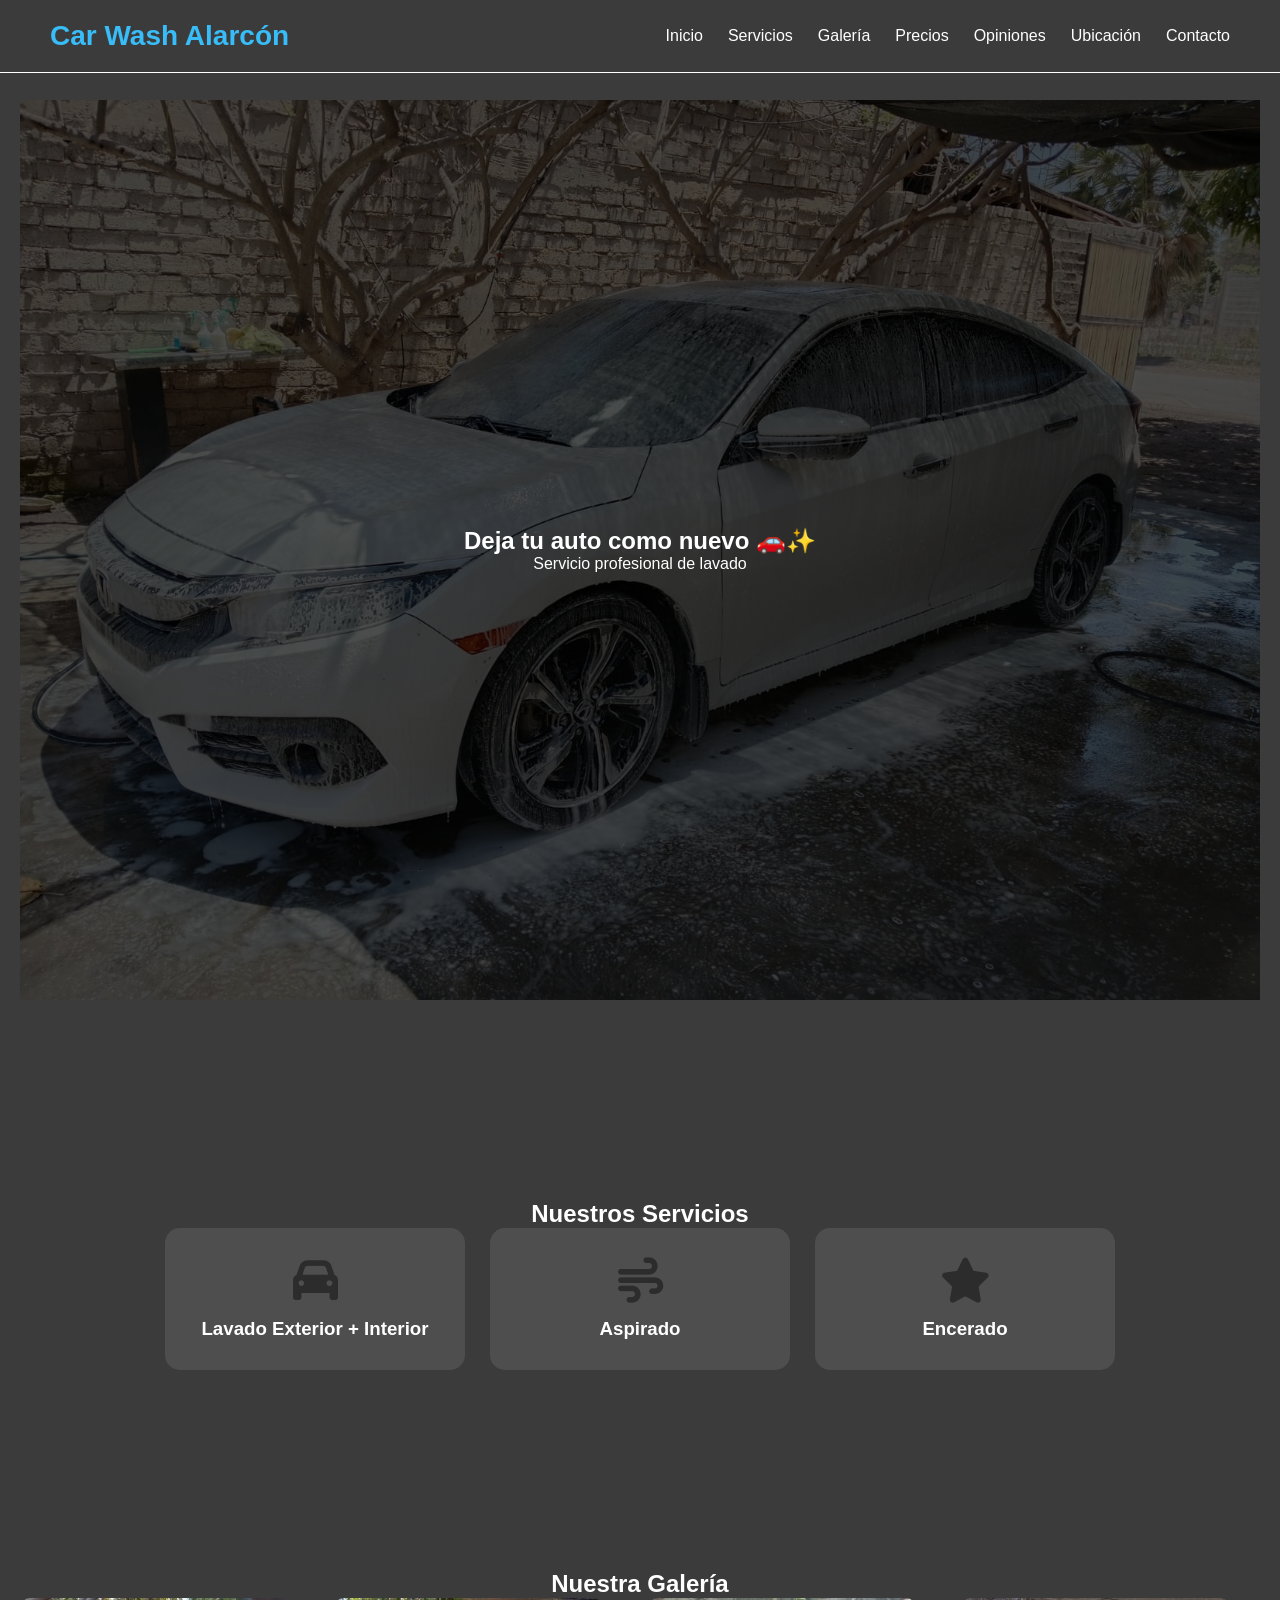
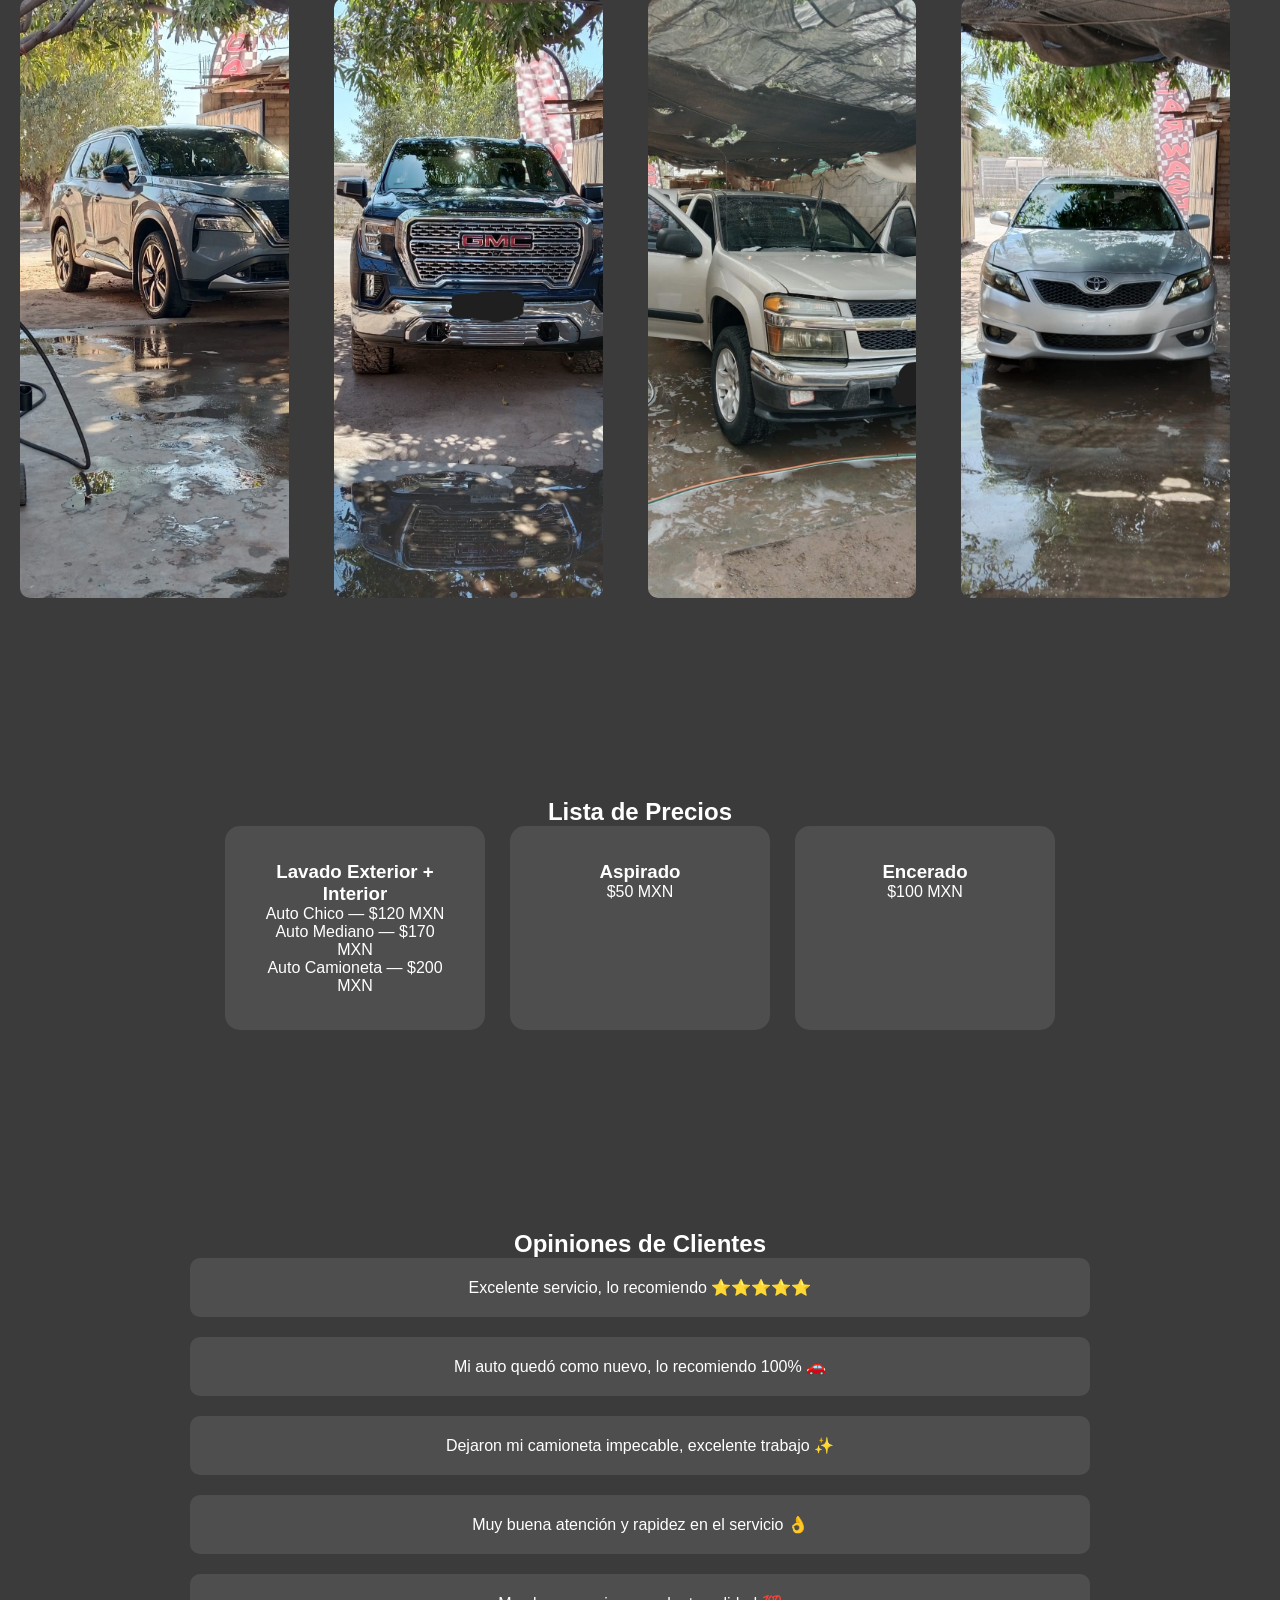
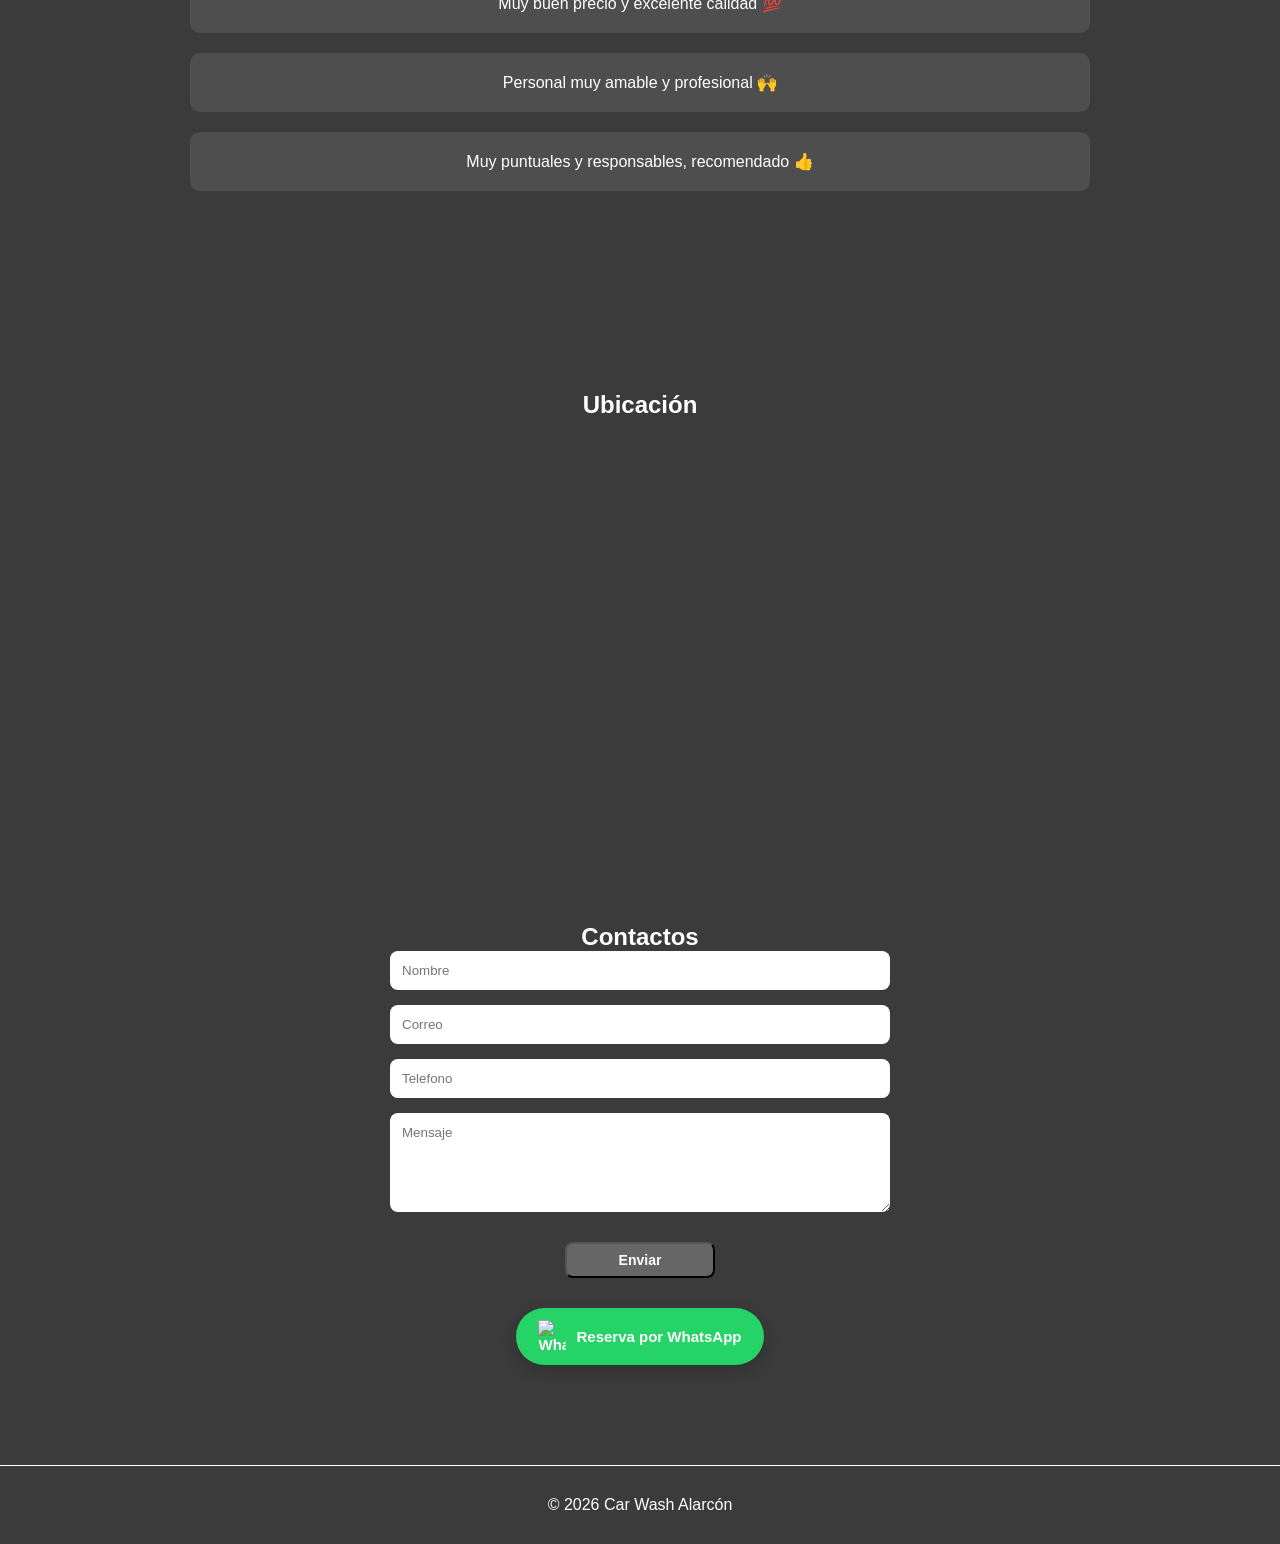
==== index.html @ b81ed11d "Update index.html" ====
<!DOCTYPE html>
<html lang="es">

<head>

    <!-- META DATOS -->
    <meta charset="UTF-8">
    <meta name="viewport" content="width=device-width, initial-scale=1.0">
    <!-- SEO -->
    <meta name="description" content="Servicio de lavado de autos. Reserva tu cita fácil y rápido.">
    <meta name="keywords" content="Car Wash, lavado de autos, encerado, aspirado, Los Mochis">
    <meta name="author" content="Car Wash Alarcon">
    <meta name="robots" content="index, follow">
    <meta name="google-site-verification" content="eWi2eS82ejp6-rCGMbmWDkB52oyT81lhb1TwTP0Gon4" />
    <!-- OPEN GRAPH -->
    <meta property="og:title" content="Car Wash en Los Mochis">
    <meta property="og:description" content="Lavado de autos, aspirado y encerado. Reserva tu cita fácil y rápido">
    <meta property="og:image" content="https://car-wash-cristian-alarcon.vercel.app/images/civic.jpg">
    <meta property="og:image:width" content="1200">
    <meta property="og:image:height" content="630">
    <meta property="og:type" content="website">
    <title>Car Wash en Los Mochis | Lavado de Autos</title>
    <!-- ESTILOS -->
    <link rel="icon" href="assets/logo.jpg">
    <link rel="stylesheet" href="css/styles.css">
    <!-- ICONOS -->
    <link rel="stylesheet" href="https://cdnjs.cloudflare.com/ajax/libs/font-awesome/6.5.0/css/all.min.css">
    <!-- AOS -->
    <link href="https://unpkg.com/aos@2.3.4/dist/aos.css" rel="stylesheet">
</head>

<body>

    <!-- ENCABEZADO Y MENU DE NAVEGACIÓN -->
    <header class="header">
        <div class="menu container">
            <div class="logo-text">Car Wash Alarcón</div>
            <input type="checkbox" id="menu">
            <label for="menu">
                <img src="assets/menu.png" class="menu-icono" alt="">
            </label>
            <nav class="navbar">
                <ul>
                    <li><a href="#inicio" onclick="cerrarMenu()">Inicio</a></li>
                    <li><a href="#servicios" onclick="cerrarMenu()">Servicios</a></li>
                    <li><a href="#galeria" onclick="cerrarMenu()">Galería</a></li>
                    <li><a href="#precios" onclick="cerrarMenu()">Precios</a></li>
                    <li><a href="#opiniones" onclick="cerrarMenu()">Opiniones</a></li>
                    <li><a href="#ubicacion" onclick="cerrarMenu()">Ubicación</a></li>
                    <li><a href="#contacto" onclick="cerrarMenu()">Contacto</a></li>
                </ul>
            </nav>
        </div>
    </header>

    <!-- CONTENIDO PRINCIPAL -->
    <main>

        <!-- INICIO -->
        <section id="inicio">
            <div class="hero">
                <h2 data-aos="fade-up">Deja tu auto como nuevo 🚗✨</h2>
                <p data-aos="fade-up" data-aos-delay="200">Servicio profesional de lavado</p>
            </div>
        </section>

        <!-- SERVICIOS -->
        <section id="servicios">
            <h2>Nuestros Servicios</h2>
            <div class="cards">
                <article class="card" data-aos="fade-up">
                    <i class="fas fa-car"></i>
                    <h3>Lavado Exterior + Interior</h3>
                </article>
                <article class="card" data-aos="fade-up" data-aos-delay="200">
                    <i class="fas fa-wind"></i>
                    <h3>Aspirado</h3>
                </article>
                <article class="card" data-aos="fade-up" data-aos-delay="400">
                    <i class="fas fa-star"></i>
                    <h3>Encerado</h3>
                </article>
            </div>
        </section>

        <!-- GALERIA -->
        <section id="galeria">
            <h2>Nuestra Galería</h2>
            <div class="gallery">
                <img src="images/x-trail.jpg">
                <img src="images/sierra.jpg">
                <img src="images/colorado.jpg">
                <img src="images/camry.jpg">
            </div>
        </section>

        <!-- PRECIOS -->
        <section id="precios">
            <h2>Lista de Precios</h2>
            <div class="prices">
                <article class="price">
                    <h3>Lavado Exterior + Interior</h3>
                    <p>Auto Chico — $120 MXN</p>
                    <p>Auto Mediano — $170 MXN</p>
                    <p>Auto Camioneta — $200 MXN</p>
                </article>
                <article class="price">
                    <h3>Aspirado</h3>
                    <p>$50 MXN</p>
                </article>
                <article class="price">
                    <h3>Encerado</h3>
                    <p>$100 MXN</p>
                </article>
            </div>
        </section>

        <!-- OPINIONES -->
        <section id="opiniones">
            <h2>Opiniones de Clientes</h2>
            <div class="opiniones">
                <article class="opinion">Excelente servicio, lo recomiendo ⭐⭐⭐⭐⭐</article>
                <article class="opinion">Mi auto quedó como nuevo, lo recomiendo 100% 🚗</article>
                <article class="opinion">Dejaron mi camioneta impecable, excelente trabajo ✨</article>
                <article class="opinion">Muy buena atención y rapidez en el servicio 👌</article>
                <article class="opinion">Muy buen precio y excelente calidad 💯</article>
                <article class="opinion">Personal muy amable y profesional 🙌</article>
                <article class="opinion">Muy puntuales y responsables, recomendado 👍</article>
            </div>
        </section>

        <!-- UBICACION -->
        <section id="ubicacion">
            <h2>Ubicación</h2>
            <iframe
                src="https://www.google.com/maps/embed?pb=!1m18!1m12!1m3!1d3593.420537593924!2d-108.9880285742777!3d25.756669611468922!2m3!1f0!2f0!3f0!3m2!1i1024!2i768!4f13.1!3m3!1m2!1s0x86ba2f78014fe0d5%3A0xae572ff3fb2d430b!2sBlvrd%20Pedro%20Anaya%201769%2C%2081295%20Los%20Mochis%2C%20Sin.!5e0!3m2!1ses-419!2smx!4v1776450294616!5m2!1ses-419!2smx"
                width="600" height="450" style="border:0;" allowfullscreen="" loading="lazy"
                referrerpolicy="no-referrer-when-downgrade"></iframe>
        </section>

        <!-- CONTACTO -->
        <section id="contacto">
            <h2>Contactos</h2>
            <form action="https://formsubmit.co/cristianrosario30092000@gmail.com" method="POST">
                <input type="hidden" name="_next"
                    value="https://car-wash-cristian-alarcon.vercel.app/pages/gracias.html">
                <input type="hidden" name="_subject" value="Nuevo mensaje desde tu Car Wash">
                <input type="hidden" name="_template" value="table">
                <input type="hidden" name="_captcha" value="false">
                <input type="hidden" name="_replyto" value="email">

                <input type="text" name="nombre" placeholder="Nombre" required>
                <input type="email" name="email" placeholder="Correo" required>
                <input type="number" name="telefono" placeholder="Telefono" required>
                <textarea name="mensaje" cols="30" rows="5" placeholder="Mensaje" required></textarea>
                <button type="submit" class="btn">Enviar</button>
                <a href="https://wa.me/5216681516491?text=🚗 ¡Hola,%20quiero%20reservar%20una%20cita.%20Gracias.!"
                    target="_blank" class="btn-whatsapp">
                    <img src="https://cdn-icons-png.flaticon.com/512/733/733585.png" alt="WhatsApp">
                    <span>Reserva por WhatsApp</span>
                </a>
            </form>
        </section>
    </main>

    <!-- FOOTER -->
    <footer>
        <p>© 2026 Car Wash Alarcón</p>
    </footer>

    <!-- SCRIPTS -->
    <script src="https://unpkg.com/aos@2.3.4/dist/aos.js"></script>
    <script src="js/script.js"></script>
</body>

</html>
---- css/styles.css ----
/* RESET */
* {
    margin: 0;
    padding: 0;
    box-sizing: border-box;
    font-family: 'Segoe UI', sans-serif;
    list-style: none;
}

body {
    background: #3b3b3b;
    color: #fff
}


/* MENU ESTILO BARBERIA */
.menu {
    position: fixed;
    top: 0;
    left: 0;
    right: 0;
    display: flex;
    justify-content: space-between;
    align-items: center;
    padding: 20px 50px;
    background: #3b3b3b;
    border-bottom: 1px solid white;
    z-index: 1000;
}

.logo-text {
    color: #38bdf8;
    font-size: 28px;
    font-weight: bold;
}

.navbar ul {
    display: flex;
    gap: 25px;
    list-style: none;
}

.navbar ul li a {
    color: #fff;
    text-decoration: none;
    transition: .3s;
}

.navbar ul li a:hover {
    color: #38bdf8;
}

#menu {
    display: none;
}

.menu-icono {
    width: 28px;
    cursor: pointer;
    display: none;
}

.menu label {
    cursor: pointer;
    display: none;
}


/* HERO */
.hero {
    height: 100vh;
    display: flex;
    flex-direction: column;
    justify-content: center;
    align-items: center;
    text-align: center;
    background: linear-gradient(rgba(0, 0, 0, .7), rgba(0, 0, 0, .7)), url('../images/civic.jpg');
    background-size: cover;
    background-position: center;
    padding: 0;
    position: relative;
    z-index: 1;
}

.hero h2,
.hero p {
    position: relative;
    z-index: 2;
    color: white;
}

.btn {
    background: #666666;
    padding: 8px 15px;
    width: 150px;
    border-radius: 8px;
    color: #fff;
    text-decoration: none;
    font-weight: bold;
    font-size: 14px;
    display: block;
    transition: .3s;
    margin: 15px auto 0;
}

.btn:hover {
    background: #fff;
    color: #000;
    cursor: pointer;
    transform: scale(1.08);
    box-shadow: 0 8px 20px rgba(0, 0, 0.4);
}

.btn-whatsapp {
    display: inline-flex;
    align-items: center;
    gap: 10px;
    background: #25D366;
    color: #fff;
    padding: 12px 22px;
    border-radius: 50px;
    text-decoration: none;
    font-weight: bold;
    font-size: 15px;
    box-shadow: 0 5px 15px rgba(0, 0, 0, 0.2);
    transition: all 0.3s ease;
    margin: 15px auto 0;
}

.btn-whatsapp img {
    width: 28px;
}

.btn-whatsapp:hover:hover {
    background: #fff;
    color: #25D366;
    transform: translateY(-3px) scale(1.05);
    box-shadow: 0 8px 20px rgba(0, 0, 0, 0.3);
}

section {
    padding: 100px 20px;
    text-align: center
}

/* SERVICIOS */
.cards {
    display: flex;
    gap: 25px;
    justify-content: center;
    flex-wrap: wrap
}

.card {
    background: #4e4e4e;
    padding: 30px;
    border-radius: 15px;
    width: 300px;
    transition: .4s;
}

.card:hover {
    transform: translateY(-12px) scale(1.03);
    box-shadow: 0 10px 30px rgba(0, 0, 0, .5);
}

.card i {
    font-size: 45px;
    color: #2c2c2c;
    margin-bottom: 15px;
}

/* GALERIA */
.gallery {
    display: grid;
    grid-template-columns: repeat(auto-fit, minmax(250px, 1fr));
    gap: 15px;
}

.gallery img {
    width: 90%;
    height: 600px;
    object-fit: cover;
    border-radius: 10px;
    transition: .3s;
}

/* PRECIOS */
.prices {
    display: flex;
    justify-content: center;
    gap: 25px;
    flex-wrap: wrap;
}

.price {
    background: #4e4e4e;
    padding: 35px;
    border-radius: 15px;
    width: 260px;
    transition: .3s;
}

.price:hover {
    transform: scale(1.05);
    box-shadow: 0 10px 30px rgba(0, 0, 0, .5);
}

/* OPINIONES */
.opiniones {
    max-width: 900px;
    margin: auto;
    display: flex;
    flex-direction: column;
    gap: 20px;
}

.opinion {
    background: #4e4e4e;
    padding: 20px;
    border-radius: 10px;
}

/* MAPA */
iframe {
    width: 100%;
    height: 300px;
    border: none;
    border-radius: 10px;
}

/* CONTACTO */
form {
    max-width: 500px;
    margin: auto;
    display: flex;
    flex-direction: column;
    gap: 15px;
}

input,
textarea {
    padding: 12px;
    border: none;
    border-radius: 8px;
}

/* FOOTER */
footer {
    background: #3b3b3b;
    padding: 30px;
    text-align: center;
    border-top: 1px solid white;
}


/* PAGINA GRACIAS */
.pagina-gracias {
    min-height: 100vh;
    display: flex;
    justify-content: center;
    align-items: center;
    text-align: center;
    background: linear-gradient(rgba(0, 0, 0, .7), rgba(0, 0, 0, .7)), url("../images/civic.jpg");
    background-size: cover;
    background-position: center;
}

/* CONTENIDO */
.pagina-gracias .contenido-gracias {
    color: #fff;
    max-width: 600px;
    padding: 20px;
    animation: aparecer 0.6s ease;
}

/* TEXTO */
.pagina-gracias h1 {
    font-size: 32px;
    margin-bottom: 10px;
}

.pagina-gracias p {
    font-size: 18px;
    margin-bottom: 25px;
    color: #ddd;
}

/* BOTON */
.pagina-gracias .btn-enviar {
    display: inline-block;
    padding: 12px 25px;
    border-radius: 30px;
    text-decoration: none;
    color: #fff;
    background: #666666;
    transition: 0.3s;
    font-weight: bold;
}

.pagina-gracias .btn-enviar:hover {
    background: #fff;
    color: #000;
    transform: scale(1.08);
    box-shadow: 0 8px 20px rgba(0, 0, 0.4);
}

/* RESPONSIVE */
@media(max-width:768px) {

    .menu {
        padding: 20px;
    }

    .menu label {
        display: block;
    }

    .menu-icono {
        display: block;
    }

    .menu .navbar {
        position: absolute;
        top: 100%;
        left: 0;
        right: 0;
        background: #020617;
        display: none;
    }

    .navbar ul {
        flex-direction: column;
        align-items: center;
        padding: 20px 0;
    }

    .navbar ul li {
        margin: 15px 0;
    }

    #menu:checked~.navbar {
        display: block;
    }
}
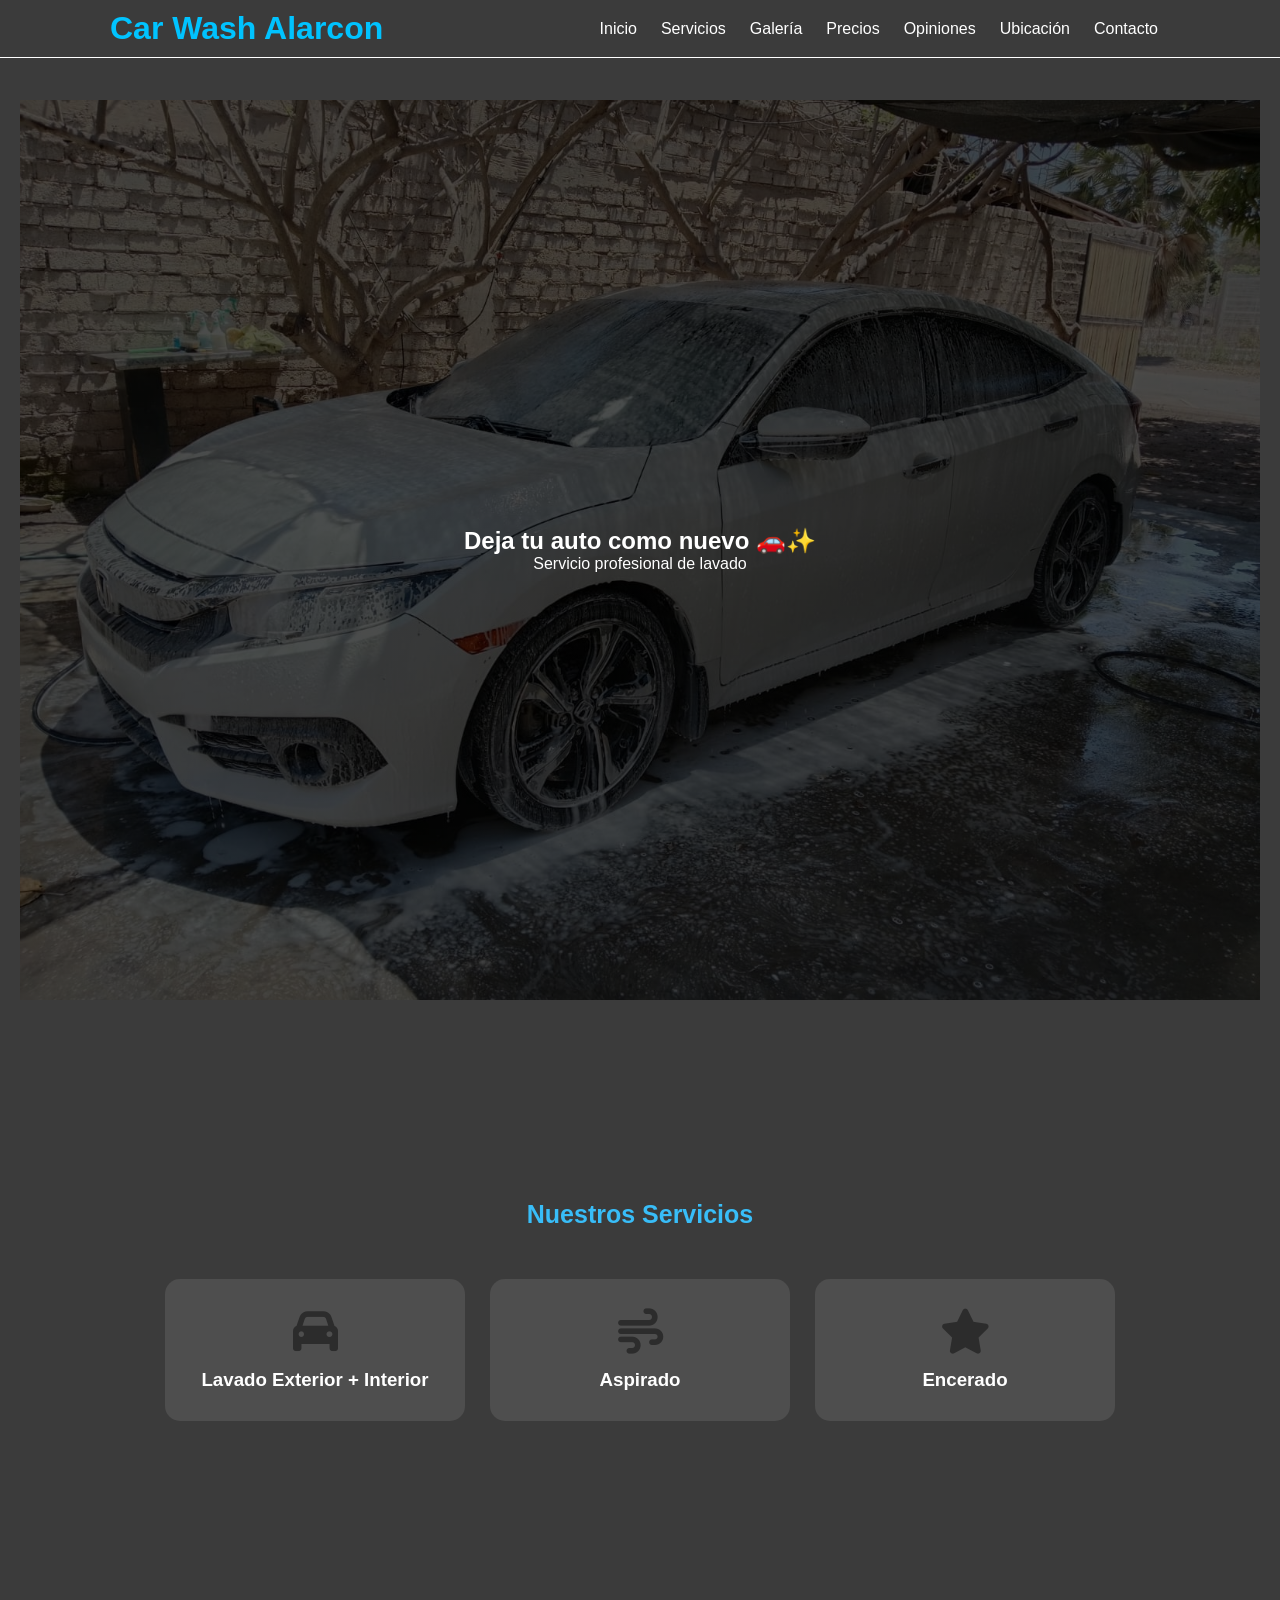
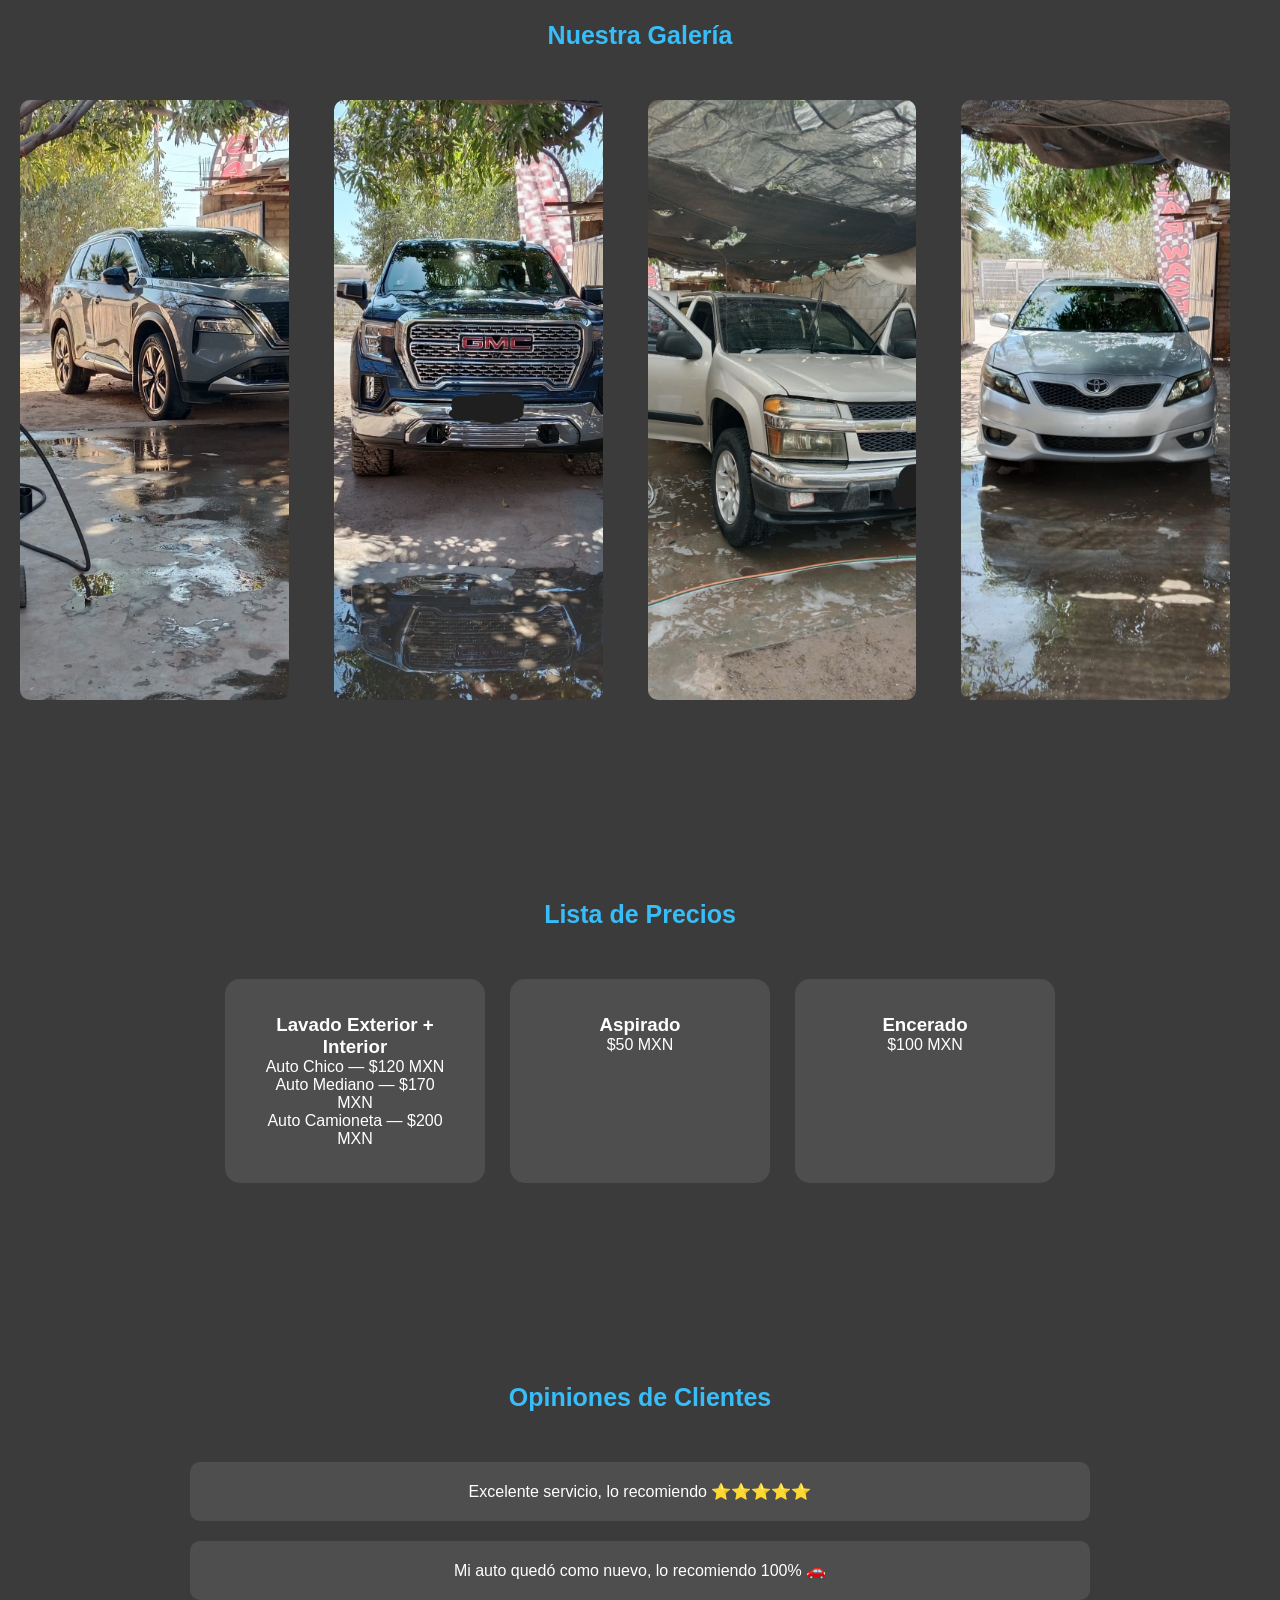
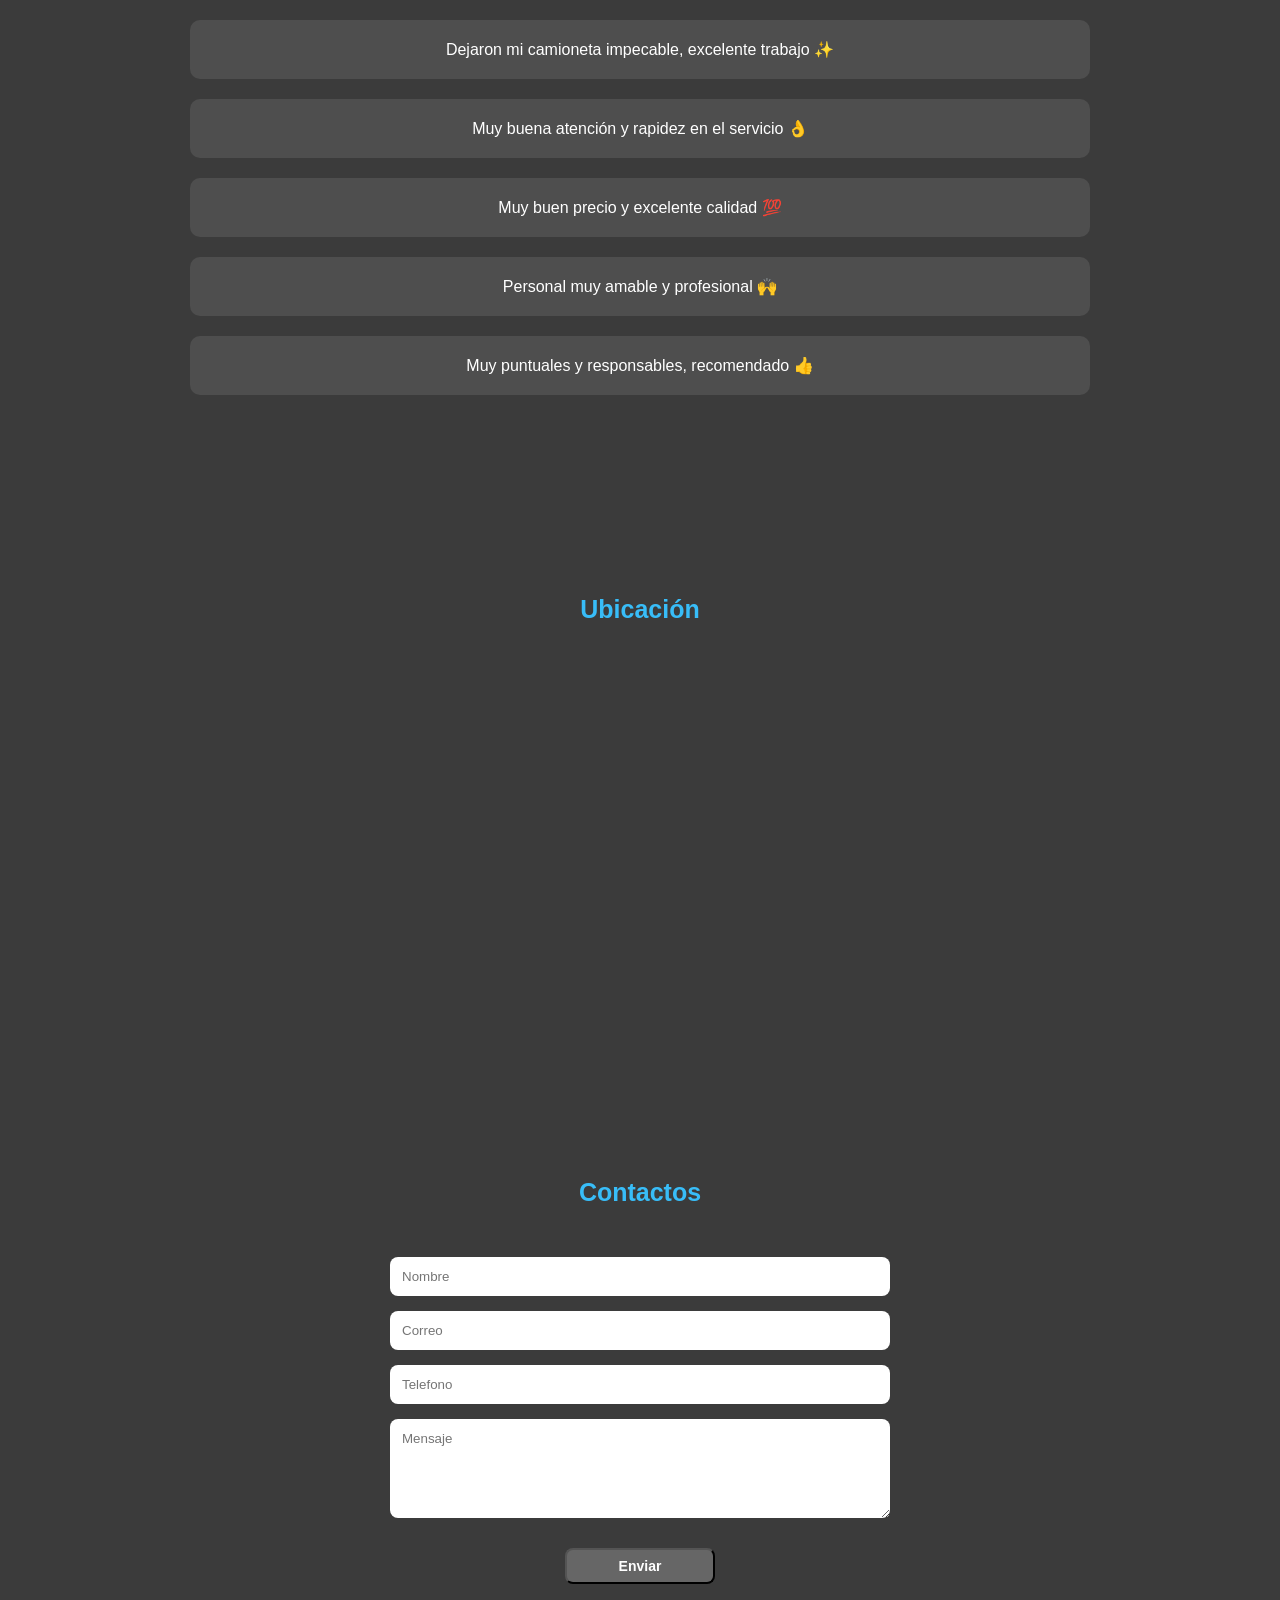
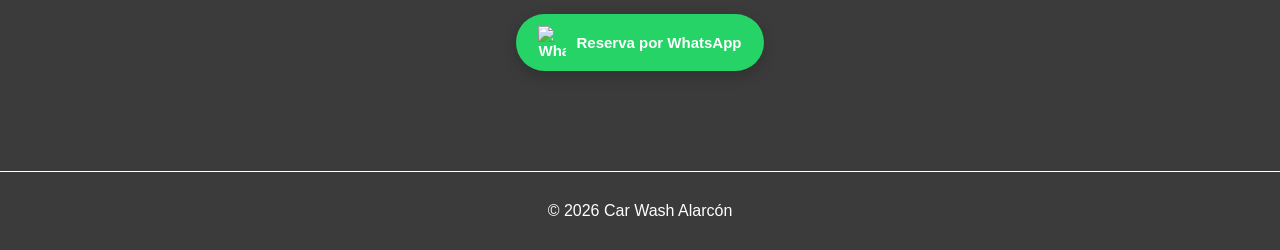
==== commit e0439287: "Update index.html" ====
--- a/index.html
+++ b/index.html
@@ -32,136 +32,134 @@
 <body>
 
     <!-- ENCABEZADO Y MENU DE NAVEGACIÓN -->
-    <header class="header">
-        <div class="menu container">
-            <div class="logo-text">Car Wash Alarcón</div>
-            <input type="checkbox" id="menu">
-            <label for="menu">
-                <img src="assets/menu.png" class="menu-icono" alt="">
-            </label>
-            <nav class="navbar">
-                <ul>
-                    <li><a href="#inicio" onclick="cerrarMenu()">Inicio</a></li>
-                    <li><a href="#servicios" onclick="cerrarMenu()">Servicios</a></li>
-                    <li><a href="#galeria" onclick="cerrarMenu()">Galería</a></li>
-                    <li><a href="#precios" onclick="cerrarMenu()">Precios</a></li>
-                    <li><a href="#opiniones" onclick="cerrarMenu()">Opiniones</a></li>
-                    <li><a href="#ubicacion" onclick="cerrarMenu()">Ubicación</a></li>
-                    <li><a href="#contacto" onclick="cerrarMenu()">Contacto</a></li>
+    <header>
+        <div class="contenido-header">
+            <h1>Car Wash Alarcon</h1>
+            <nav id="nav">
+                <ul id="links">
+                    <li><a href="#inicio">Inicio</a></li>
+                    <li><a href="#servicios">Servicios</a></li>
+                    <li><a href="#galeria">Galería</a></li>
+                    <li><a href="#precios">Precios</a></li>
+                    <li><a href="#opiniones">Opiniones</a></li>
+                    <li><a href="#ubicacion">Ubicación</a></li>
+                    <li><a href="#contacto">Contacto</a></li>
                 </ul>
             </nav>
+
+            <!-- Icono del menu responsive -->
+            <div id="icono-nav" onclick="responsiveMenu()">
+                <i class="fa-solid fa-bars"></i>
+            </div>
         </div>
     </header>
 
-    <!-- CONTENIDO PRINCIPAL -->
-    <main>
 
-        <!-- INICIO -->
-        <section id="inicio">
-            <div class="hero">
-                <h2 data-aos="fade-up">Deja tu auto como nuevo 🚗✨</h2>
-                <p data-aos="fade-up" data-aos-delay="200">Servicio profesional de lavado</p>
-            </div>
-        </section>
+    <!-- INICIO -->
+    <section id="inicio">
+        <div class="hero">
+            <h2 data-aos="fade-up">Deja tu auto como nuevo 🚗✨</h2>
+            <p data-aos="fade-up" data-aos-delay="200">Servicio profesional de lavado</p>
+        </div>
+    </section>
 
-        <!-- SERVICIOS -->
-        <section id="servicios">
-            <h2>Nuestros Servicios</h2>
-            <div class="cards">
-                <article class="card" data-aos="fade-up">
-                    <i class="fas fa-car"></i>
-                    <h3>Lavado Exterior + Interior</h3>
-                </article>
-                <article class="card" data-aos="fade-up" data-aos-delay="200">
-                    <i class="fas fa-wind"></i>
-                    <h3>Aspirado</h3>
-                </article>
-                <article class="card" data-aos="fade-up" data-aos-delay="400">
-                    <i class="fas fa-star"></i>
-                    <h3>Encerado</h3>
-                </article>
-            </div>
-        </section>
+    <!-- SERVICIOS -->
+    <section id="servicios">
+        <h2 class="titulo-seccion">Nuestros Servicios</h2>
+        <div class="cards">
+            <article class="card" data-aos="fade-up">
+                <i class="fas fa-car"></i>
+                <h3>Lavado Exterior + Interior</h3>
+            </article>
+            <article class="card" data-aos="fade-up" data-aos-delay="200">
+                <i class="fas fa-wind"></i>
+                <h3>Aspirado</h3>
+            </article>
+            <article class="card" data-aos="fade-up" data-aos-delay="400">
+                <i class="fas fa-star"></i>
+                <h3>Encerado</h3>
+            </article>
+        </div>
+    </section>
 
-        <!-- GALERIA -->
-        <section id="galeria">
-            <h2>Nuestra Galería</h2>
-            <div class="gallery">
-                <img src="images/x-trail.jpg">
-                <img src="images/sierra.jpg">
-                <img src="images/colorado.jpg">
-                <img src="images/camry.jpg">
-            </div>
-        </section>
+    <!-- GALERIA -->
+    <section id="galeria">
+        <h2 class="titulo-seccion">Nuestra Galería</h2>
+        <div class="gallery">
+            <img src="images/x-trail.jpg">
+            <img src="images/sierra.jpg">
+            <img src="images/colorado.jpg">
+            <img src="images/camry.jpg">
+        </div>
+    </section>
 
-        <!-- PRECIOS -->
-        <section id="precios">
-            <h2>Lista de Precios</h2>
-            <div class="prices">
-                <article class="price">
-                    <h3>Lavado Exterior + Interior</h3>
-                    <p>Auto Chico — $120 MXN</p>
-                    <p>Auto Mediano — $170 MXN</p>
-                    <p>Auto Camioneta — $200 MXN</p>
-                </article>
-                <article class="price">
-                    <h3>Aspirado</h3>
-                    <p>$50 MXN</p>
-                </article>
-                <article class="price">
-                    <h3>Encerado</h3>
-                    <p>$100 MXN</p>
-                </article>
-            </div>
-        </section>
+    <!-- PRECIOS -->
+    <section id="precios">
+        <h2 class="titulo-seccion">Lista de Precios</h2>
+        <div class="prices">
+            <article class="price">
+                <h3>Lavado Exterior + Interior</h3>
+                <p>Auto Chico — $120 MXN</p>
+                <p>Auto Mediano — $170 MXN</p>
+                <p>Auto Camioneta — $200 MXN</p>
+            </article>
+            <article class="price">
+                <h3>Aspirado</h3>
+                <p>$50 MXN</p>
+            </article>
+            <article class="price">
+                <h3>Encerado</h3>
+                <p>$100 MXN</p>
+            </article>
+        </div>
+    </section>
 
-        <!-- OPINIONES -->
-        <section id="opiniones">
-            <h2>Opiniones de Clientes</h2>
-            <div class="opiniones">
-                <article class="opinion">Excelente servicio, lo recomiendo ⭐⭐⭐⭐⭐</article>
-                <article class="opinion">Mi auto quedó como nuevo, lo recomiendo 100% 🚗</article>
-                <article class="opinion">Dejaron mi camioneta impecable, excelente trabajo ✨</article>
-                <article class="opinion">Muy buena atención y rapidez en el servicio 👌</article>
-                <article class="opinion">Muy buen precio y excelente calidad 💯</article>
-                <article class="opinion">Personal muy amable y profesional 🙌</article>
-                <article class="opinion">Muy puntuales y responsables, recomendado 👍</article>
-            </div>
-        </section>
+    <!-- OPINIONES -->
+    <section id="opiniones">
+        <h2 class="titulo-seccion">Opiniones de Clientes</h2>
+        <div class="opiniones">
+            <article class="opinion">Excelente servicio, lo recomiendo ⭐⭐⭐⭐⭐</article>
+            <article class="opinion">Mi auto quedó como nuevo, lo recomiendo 100% 🚗</article>
+            <article class="opinion">Dejaron mi camioneta impecable, excelente trabajo ✨</article>
+            <article class="opinion">Muy buena atención y rapidez en el servicio 👌</article>
+            <article class="opinion">Muy buen precio y excelente calidad 💯</article>
+            <article class="opinion">Personal muy amable y profesional 🙌</article>
+            <article class="opinion">Muy puntuales y responsables, recomendado 👍</article>
+        </div>
+    </section>
 
-        <!-- UBICACION -->
-        <section id="ubicacion">
-            <h2>Ubicación</h2>
-            <iframe
-                src="https://www.google.com/maps/embed?pb=!1m18!1m12!1m3!1d3593.420537593924!2d-108.9880285742777!3d25.756669611468922!2m3!1f0!2f0!3f0!3m2!1i1024!2i768!4f13.1!3m3!1m2!1s0x86ba2f78014fe0d5%3A0xae572ff3fb2d430b!2sBlvrd%20Pedro%20Anaya%201769%2C%2081295%20Los%20Mochis%2C%20Sin.!5e0!3m2!1ses-419!2smx!4v1776450294616!5m2!1ses-419!2smx"
-                width="600" height="450" style="border:0;" allowfullscreen="" loading="lazy"
-                referrerpolicy="no-referrer-when-downgrade"></iframe>
-        </section>
+    <!-- UBICACION -->
+    <section id="ubicacion">
+        <h2 class="titulo-seccion">Ubicación</h2>
+        <iframe
+            src="https://www.google.com/maps/embed?pb=!1m18!1m12!1m3!1d3593.420537593924!2d-108.9880285742777!3d25.756669611468922!2m3!1f0!2f0!3f0!3m2!1i1024!2i768!4f13.1!3m3!1m2!1s0x86ba2f78014fe0d5%3A0xae572ff3fb2d430b!2sBlvrd%20Pedro%20Anaya%201769%2C%2081295%20Los%20Mochis%2C%20Sin.!5e0!3m2!1ses-419!2smx!4v1776450294616!5m2!1ses-419!2smx"
+            width="600" height="450" style="border:0;" allowfullscreen="" loading="lazy"
+            referrerpolicy="no-referrer-when-downgrade"></iframe>
+    </section>
 
-        <!-- CONTACTO -->
-        <section id="contacto">
-            <h2>Contactos</h2>
-            <form action="https://formsubmit.co/cristianrosario30092000@gmail.com" method="POST">
-                <input type="hidden" name="_next"
-                    value="https://car-wash-cristian-alarcon.vercel.app/pages/gracias.html">
-                <input type="hidden" name="_subject" value="Nuevo mensaje desde tu Car Wash">
-                <input type="hidden" name="_template" value="table">
-                <input type="hidden" name="_captcha" value="false">
-                <input type="hidden" name="_replyto" value="email">
+    <!-- CONTACTO -->
+    <section id="contacto">
+        <h2 class="titulo-seccion">Contactos</h2>
+        <form action="https://formsubmit.co/cristianrosario30092000@gmail.com" method="POST">
+            <input type="hidden" name="_next" value="https://car-wash-cristian-alarcon.vercel.app/pages/gracias.html">
+            <input type="hidden" name="_subject" value="Nuevo mensaje desde tu Car Wash">
+            <input type="hidden" name="_template" value="table">
+            <input type="hidden" name="_captcha" value="false">
+            <input type="hidden" name="_replyto" value="email">
 
-                <input type="text" name="nombre" placeholder="Nombre" required>
-                <input type="email" name="email" placeholder="Correo" required>
-                <input type="number" name="telefono" placeholder="Telefono" required>
-                <textarea name="mensaje" cols="30" rows="5" placeholder="Mensaje" required></textarea>
-                <button type="submit" class="btn">Enviar</button>
-                <a href="https://wa.me/5216681516491?text=🚗 ¡Hola,%20quiero%20reservar%20una%20cita.%20Gracias.!"
-                    target="_blank" class="btn-whatsapp">
-                    <img src="https://cdn-icons-png.flaticon.com/512/733/733585.png" alt="WhatsApp">
-                    <span>Reserva por WhatsApp</span>
-                </a>
-            </form>
-        </section>
-    </main>
+            <input type="text" name="nombre" placeholder="Nombre" required>
+            <input type="email" name="email" placeholder="Correo" required>
+            <input type="number" name="telefono" placeholder="Telefono" required>
+            <textarea name="mensaje" cols="30" rows="5" placeholder="Mensaje" required></textarea>
+            <button type="submit" class="btn">Enviar</button>
+            <a href="https://wa.me/5216681516491?text=🚗 ¡Hola,%20quiero%20reservar%20una%20cita.%20Gracias.!"
+                target="_blank" class="btn-whatsapp">
+                <img src="https://cdn-icons-png.flaticon.com/512/733/733585.png" alt="WhatsApp">
+                <span>Reserva por WhatsApp</span>
+            </a>
+        </form>
+    </section>
+
 
     <!-- FOOTER -->
     <footer>
--- a/css/styles.css
+++ b/css/styles.css
@@ -13,55 +13,70 @@
 }
 
 
-/* MENU ESTILO BARBERIA */
-.menu {
+/* estilo para todos los titulos de cada seccion */
+.titulo-seccion {
+    font-size: 25px;
+    margin-bottom: 50px;
+    text-align: center;
+    color: #38bdf8;
+}
+
+/* MENU ESTILO PORTAFOLIO */
+header {
+    background-color: #3b3b3b;
+    border-bottom: 1px solid white;
     position: fixed;
+    width: 100%;
+    z-index: 100;
     top: 0;
-    left: 0;
-    right: 0;
+}
+
+.contenido-header {
+    max-width: 1100px;
+    margin: auto;
     display: flex;
     justify-content: space-between;
     align-items: center;
-    padding: 20px 50px;
-    background: #3b3b3b;
-    border-bottom: 1px solid white;
-    z-index: 1000;
-}
-
-.logo-text {
-    color: #38bdf8;
-    font-size: 28px;
-    font-weight: bold;
-}
-
-.navbar ul {
-    display: flex;
-    gap: 25px;
+    padding: 10px 20px;
+}
+
+.contenido-header h1 {
+    text-align: center;
+    color: #00c3ff;
+}
+
+.contenido-header nav ul {
     list-style: none;
-}
-
-.navbar ul li a {
-    color: #fff;
-    text-decoration: none;
-    transition: .3s;
-}
-
-.navbar ul li a:hover {
-    color: #38bdf8;
-}
-
-#menu {
-    display: none;
-}
-
-.menu-icono {
-    width: 28px;
-    cursor: pointer;
-    display: none;
-}
-
-.menu label {
-    cursor: pointer;
+    display: flex;
+    align-items: center;
+}
+
+.contenido-header nav ul li a {
+    text-decoration: none;
+    color: #fff;
+    margin: 0 12px;
+    font-weight: 400;
+    transition: .5s;
+}
+
+.contenido-header nav ul li a:hover {
+    color: #00c3ff;
+}
+
+.contenido-header .redes a {
+    text-decoration: none;
+    color: #000;
+    display: inline-block;
+    margin-left: 10px;
+    transition: .5s;
+}
+
+.contenido-header .seleccionado {
+    color: #00c3ff;
+}
+
+#icono-nav {
+    color: #fff;
     display: none;
 }
 
@@ -75,7 +90,7 @@
     align-items: center;
     text-align: center;
     background: linear-gradient(rgba(0, 0, 0, .7), rgba(0, 0, 0, .7)), url('../images/civic.jpg');
-    background-size: cover;
+    background-size: 100% auto;
     background-position: center;
     padding: 0;
     position: relative;
@@ -306,40 +321,34 @@
 }
 
 /* RESPONSIVE */
-@media(max-width:768px) {
-
-    .menu {
-        padding: 20px;
-    }
-
-    .menu label {
+@media(max-width:800px) {
+
+    nav {
+        display: none;
+    }
+
+    nav.responsive {
         display: block;
-    }
-
-    .menu-icono {
+        background-color: rgba(49, 49, 49, 0.9);
+        width: 100%;
+        position: absolute;
+        top: 60px;
+        left: 0;
+        padding: 10px 0;
+    }
+
+    nav.responsive ul {
+        display: block !important;
+        text-align: center;
+    }
+
+    nav.responsive ul li {
+        margin: 10px 0;
+    }
+
+    #icono-nav {
         display: block;
-    }
-
-    .menu .navbar {
-        position: absolute;
-        top: 100%;
-        left: 0;
-        right: 0;
-        background: #020617;
-        display: none;
-    }
-
-    .navbar ul {
-        flex-direction: column;
-        align-items: center;
-        padding: 20px 0;
-    }
-
-    .navbar ul li {
-        margin: 15px 0;
-    }
-
-    #menu:checked~.navbar {
-        display: block;
+        font-size: 25px;
+        cursor: pointer;
     }
 }
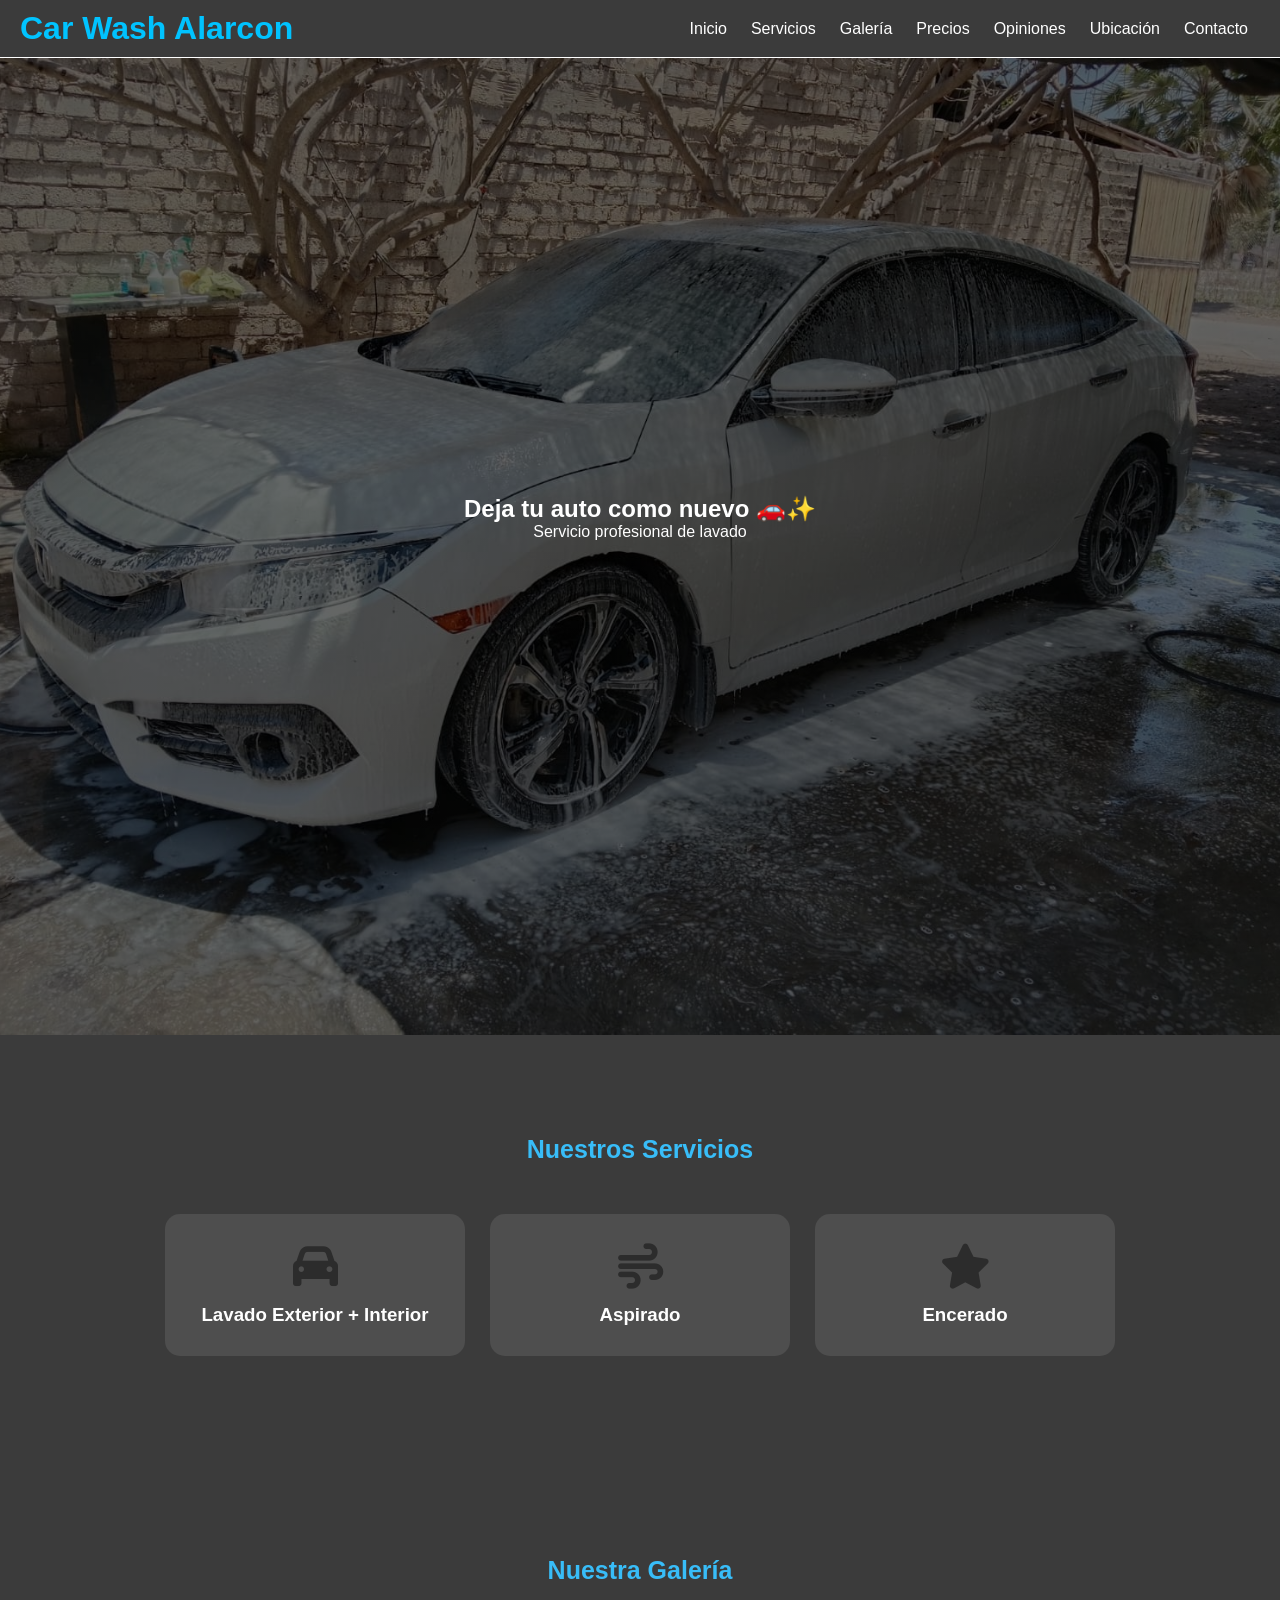
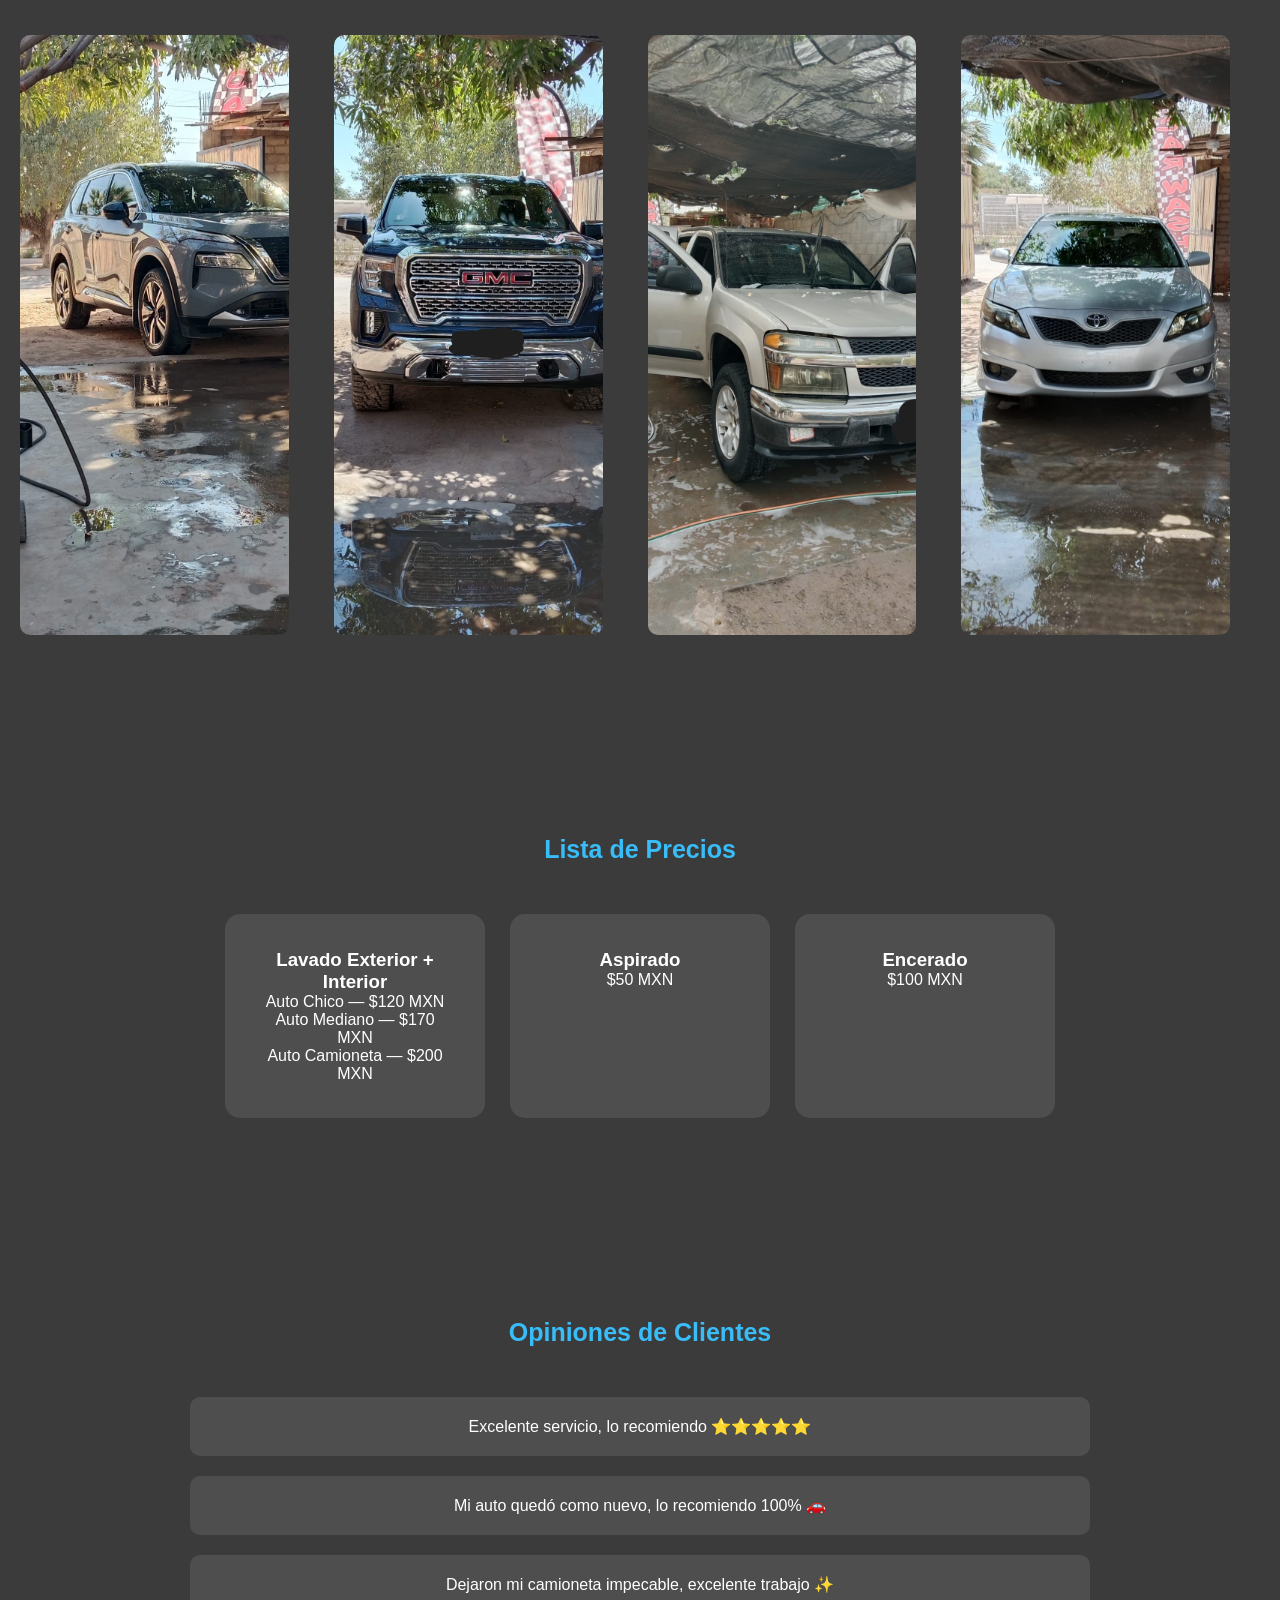
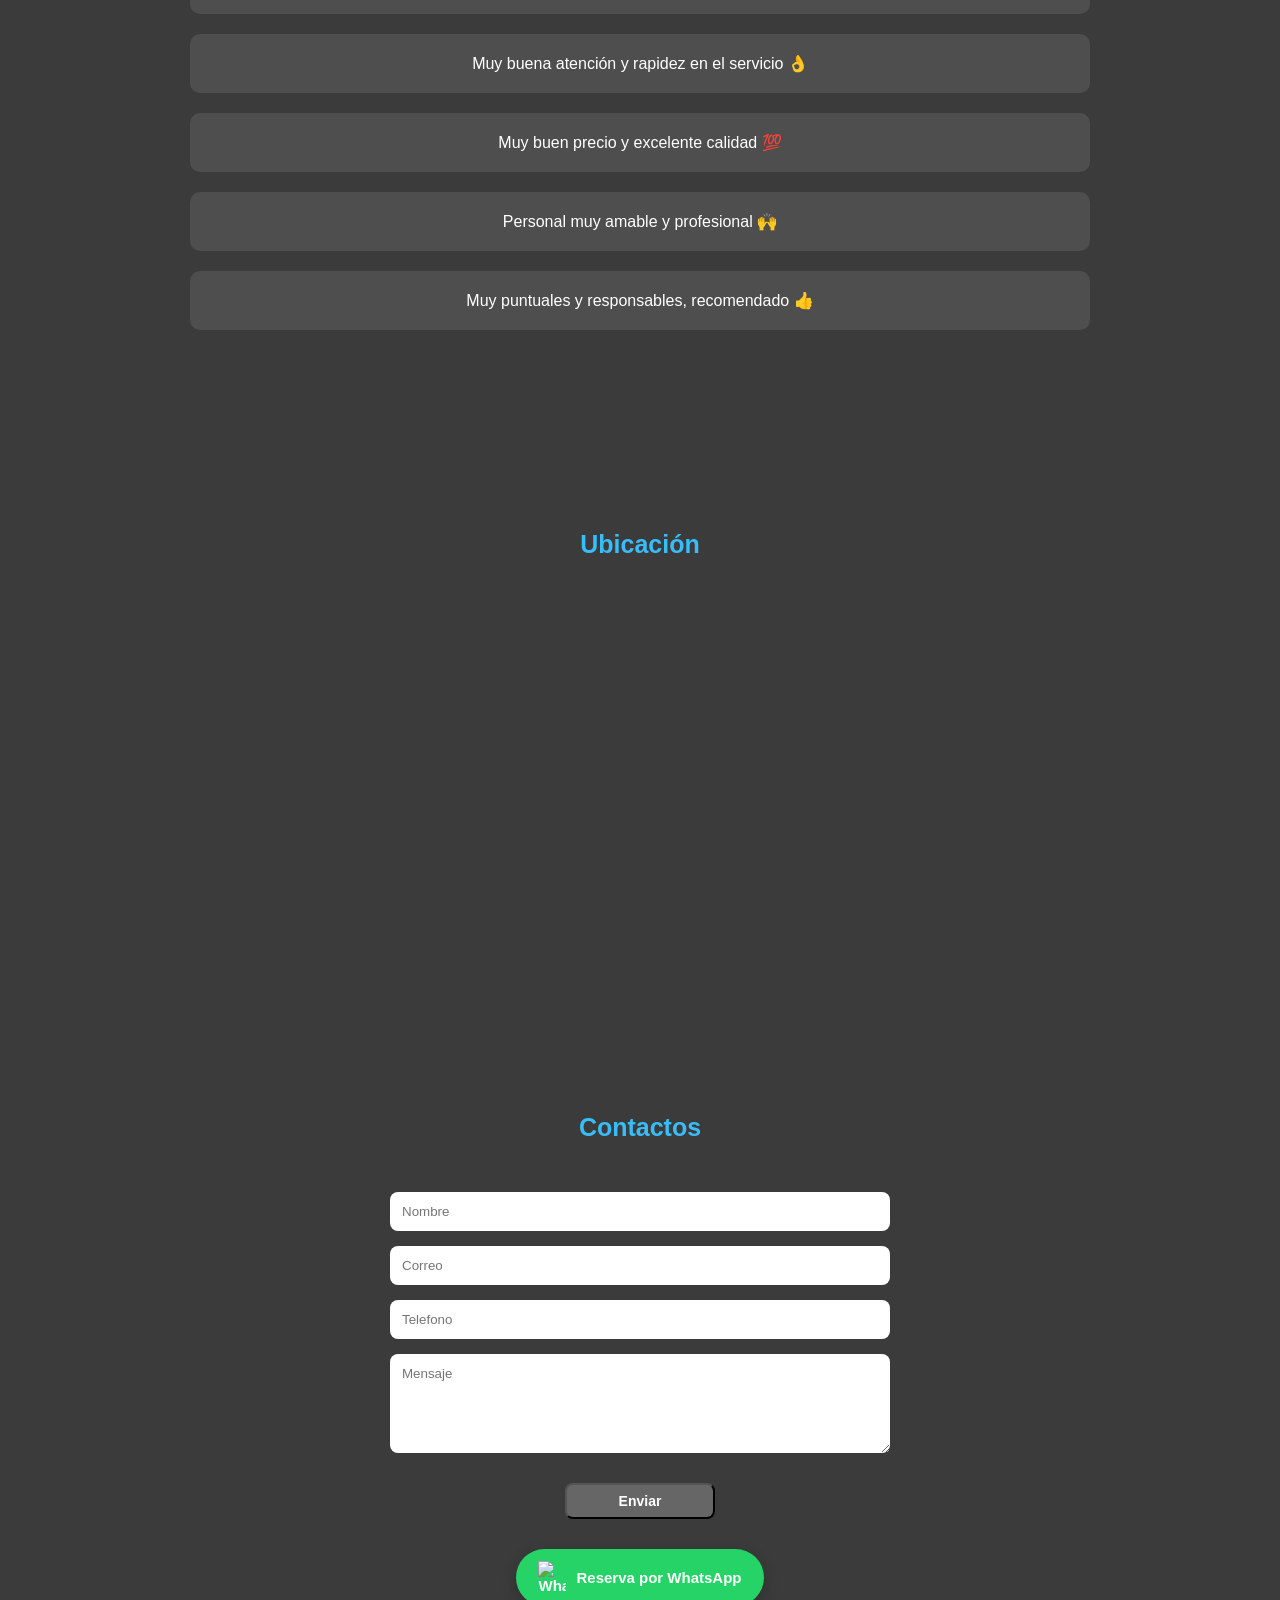
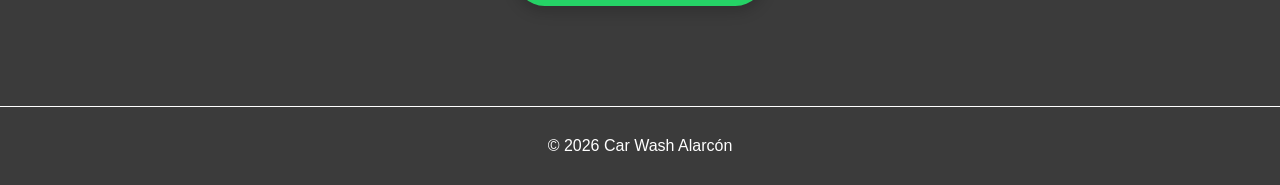
==== commit c14654ef: "Update index.html" ====
--- a/index.html
+++ b/index.html
@@ -86,10 +86,10 @@
     <section id="galeria">
         <h2 class="titulo-seccion">Nuestra Galería</h2>
         <div class="gallery">
-            <img src="images/x-trail.jpg">
-            <img src="images/sierra.jpg">
-            <img src="images/colorado.jpg">
-            <img src="images/camry.jpg">
+            <img src="images/x-trail.jpg" data-aos="fade-up">
+            <img src="images/sierra.jpg" data-aos="fade-up" data-aos-delay="200">
+            <img src="images/colorado.jpg" data-aos="fade-up" data-aos-delay="400">
+            <img src="images/camry.jpg" data-aos="fade-up" data-aos-delay="600">
         </div>
     </section>
 
@@ -97,17 +97,17 @@
     <section id="precios">
         <h2 class="titulo-seccion">Lista de Precios</h2>
         <div class="prices">
-            <article class="price">
+            <article class="price" data-aos="fade-up">
                 <h3>Lavado Exterior + Interior</h3>
                 <p>Auto Chico — $120 MXN</p>
                 <p>Auto Mediano — $170 MXN</p>
                 <p>Auto Camioneta — $200 MXN</p>
             </article>
-            <article class="price">
+            <article class="price" data-aos="fade-up" data-aos-delay="200">
                 <h3>Aspirado</h3>
                 <p>$50 MXN</p>
             </article>
-            <article class="price">
+            <article class="price" data-aos="fade-up" data-aos-delay="400">
                 <h3>Encerado</h3>
                 <p>$100 MXN</p>
             </article>
@@ -118,20 +118,20 @@
     <section id="opiniones">
         <h2 class="titulo-seccion">Opiniones de Clientes</h2>
         <div class="opiniones">
-            <article class="opinion">Excelente servicio, lo recomiendo ⭐⭐⭐⭐⭐</article>
-            <article class="opinion">Mi auto quedó como nuevo, lo recomiendo 100% 🚗</article>
-            <article class="opinion">Dejaron mi camioneta impecable, excelente trabajo ✨</article>
-            <article class="opinion">Muy buena atención y rapidez en el servicio 👌</article>
-            <article class="opinion">Muy buen precio y excelente calidad 💯</article>
-            <article class="opinion">Personal muy amable y profesional 🙌</article>
-            <article class="opinion">Muy puntuales y responsables, recomendado 👍</article>
+            <article class="opinion" data-aos="fade-up">Excelente servicio, lo recomiendo ⭐⭐⭐⭐⭐</article>
+            <article class="opinion" data-aos="fade-up" data-aos-delay="200">Mi auto quedó como nuevo, lo recomiendo 100% 🚗</article>
+            <article class="opinion" data-aos="fade-up" data-aos-delay="400">Dejaron mi camioneta impecable, excelente trabajo ✨</article>
+            <article class="opinion" data-aos="fade-up" data-aos-delay="600">Muy buena atención y rapidez en el servicio 👌</article>
+            <article class="opinion" data-aos="fade-up" data-aos-delay="800">Muy buen precio y excelente calidad 💯</article>
+            <article class="opinion" data-aos="fade-up" data-aos-delay="1000">Personal muy amable y profesional 🙌</article>
+            <article class="opinion" data-aos="fade-up" data-aos-delay="1200">Muy puntuales y responsables, recomendado 👍</article>
         </div>
     </section>
 
     <!-- UBICACION -->
     <section id="ubicacion">
         <h2 class="titulo-seccion">Ubicación</h2>
-        <iframe
+        <iframe data-aos="fade-up"
             src="https://www.google.com/maps/embed?pb=!1m18!1m12!1m3!1d3593.420537593924!2d-108.9880285742777!3d25.756669611468922!2m3!1f0!2f0!3f0!3m2!1i1024!2i768!4f13.1!3m3!1m2!1s0x86ba2f78014fe0d5%3A0xae572ff3fb2d430b!2sBlvrd%20Pedro%20Anaya%201769%2C%2081295%20Los%20Mochis%2C%20Sin.!5e0!3m2!1ses-419!2smx!4v1776450294616!5m2!1ses-419!2smx"
             width="600" height="450" style="border:0;" allowfullscreen="" loading="lazy"
             referrerpolicy="no-referrer-when-downgrade"></iframe>
@@ -147,10 +147,10 @@
             <input type="hidden" name="_captcha" value="false">
             <input type="hidden" name="_replyto" value="email">
 
-            <input type="text" name="nombre" placeholder="Nombre" required>
-            <input type="email" name="email" placeholder="Correo" required>
-            <input type="number" name="telefono" placeholder="Telefono" required>
-            <textarea name="mensaje" cols="30" rows="5" placeholder="Mensaje" required></textarea>
+            <input data-aos="fade-up" type="text" name="nombre" placeholder="Nombre" required>
+            <input data-aos="fade-up" data-aos-delay="200" type="email" name="email" placeholder="Correo" required>
+            <input data-aos="fade-up" data-aos-delay="400" type="number" name="telefono" placeholder="Telefono" required>
+            <textarea data-aos="fade-up" data-aos-delay="600" name="mensaje" cols="30" rows="5" placeholder="Mensaje" required></textarea>
             <button type="submit" class="btn">Enviar</button>
             <a href="https://wa.me/5216681516491?text=🚗 ¡Hola,%20quiero%20reservar%20una%20cita.%20Gracias.!"
                 target="_blank" class="btn-whatsapp">
--- a/css/styles.css
+++ b/css/styles.css
@@ -21,7 +21,7 @@
     color: #38bdf8;
 }
 
-/* MENU ESTILO PORTAFOLIO */
+/* ENCABEZADO */
 header {
     background-color: #3b3b3b;
     border-bottom: 1px solid white;
@@ -32,7 +32,7 @@
 }
 
 .contenido-header {
-    max-width: 1100px;
+    max-width: 1300px;
     margin: auto;
     display: flex;
     justify-content: space-between;
@@ -63,13 +63,6 @@
     color: #00c3ff;
 }
 
-.contenido-header .redes a {
-    text-decoration: none;
-    color: #000;
-    display: inline-block;
-    margin-left: 10px;
-    transition: .5s;
-}
 
 .contenido-header .seleccionado {
     color: #00c3ff;
@@ -82,23 +75,25 @@
 
 
 /* HERO */
-.hero {
-    height: 100vh;
-    display: flex;
-    flex-direction: column;
-    justify-content: center;
-    align-items: center;
-    text-align: center;
-    background: linear-gradient(rgba(0, 0, 0, .7), rgba(0, 0, 0, .7)), url('../images/civic.jpg');
-    background-size: 100% auto;
+#inicio {
+    height: 115vh;
+    display: flex;
+
+    justify-content: center;
+    align-items: center;
+    text-align: center;
+    background: linear-gradient(rgba(0, 0, 0, .6), rgba(0, 0, 0, .6)), url("../images/civic.jpg");
+    background-size: cover;
+    background-repeat: no-repeat;
     background-position: center;
-    padding: 0;
-    position: relative;
-    z-index: 1;
+    
+    
+    
 }
 
 .hero h2,
 .hero p {
+    justify-content: center;
     position: relative;
     z-index: 2;
     color: white;
@@ -321,6 +316,13 @@
 }
 
 /* RESPONSIVE */
+
+/* 📱 TABLET (hasta 1024px) */
+@media screen and (max-width: 1024px) {
+    
+}
+
+/* 📱 CELULAR (hasta 800px) */
 @media(max-width:800px) {
 
     nav {
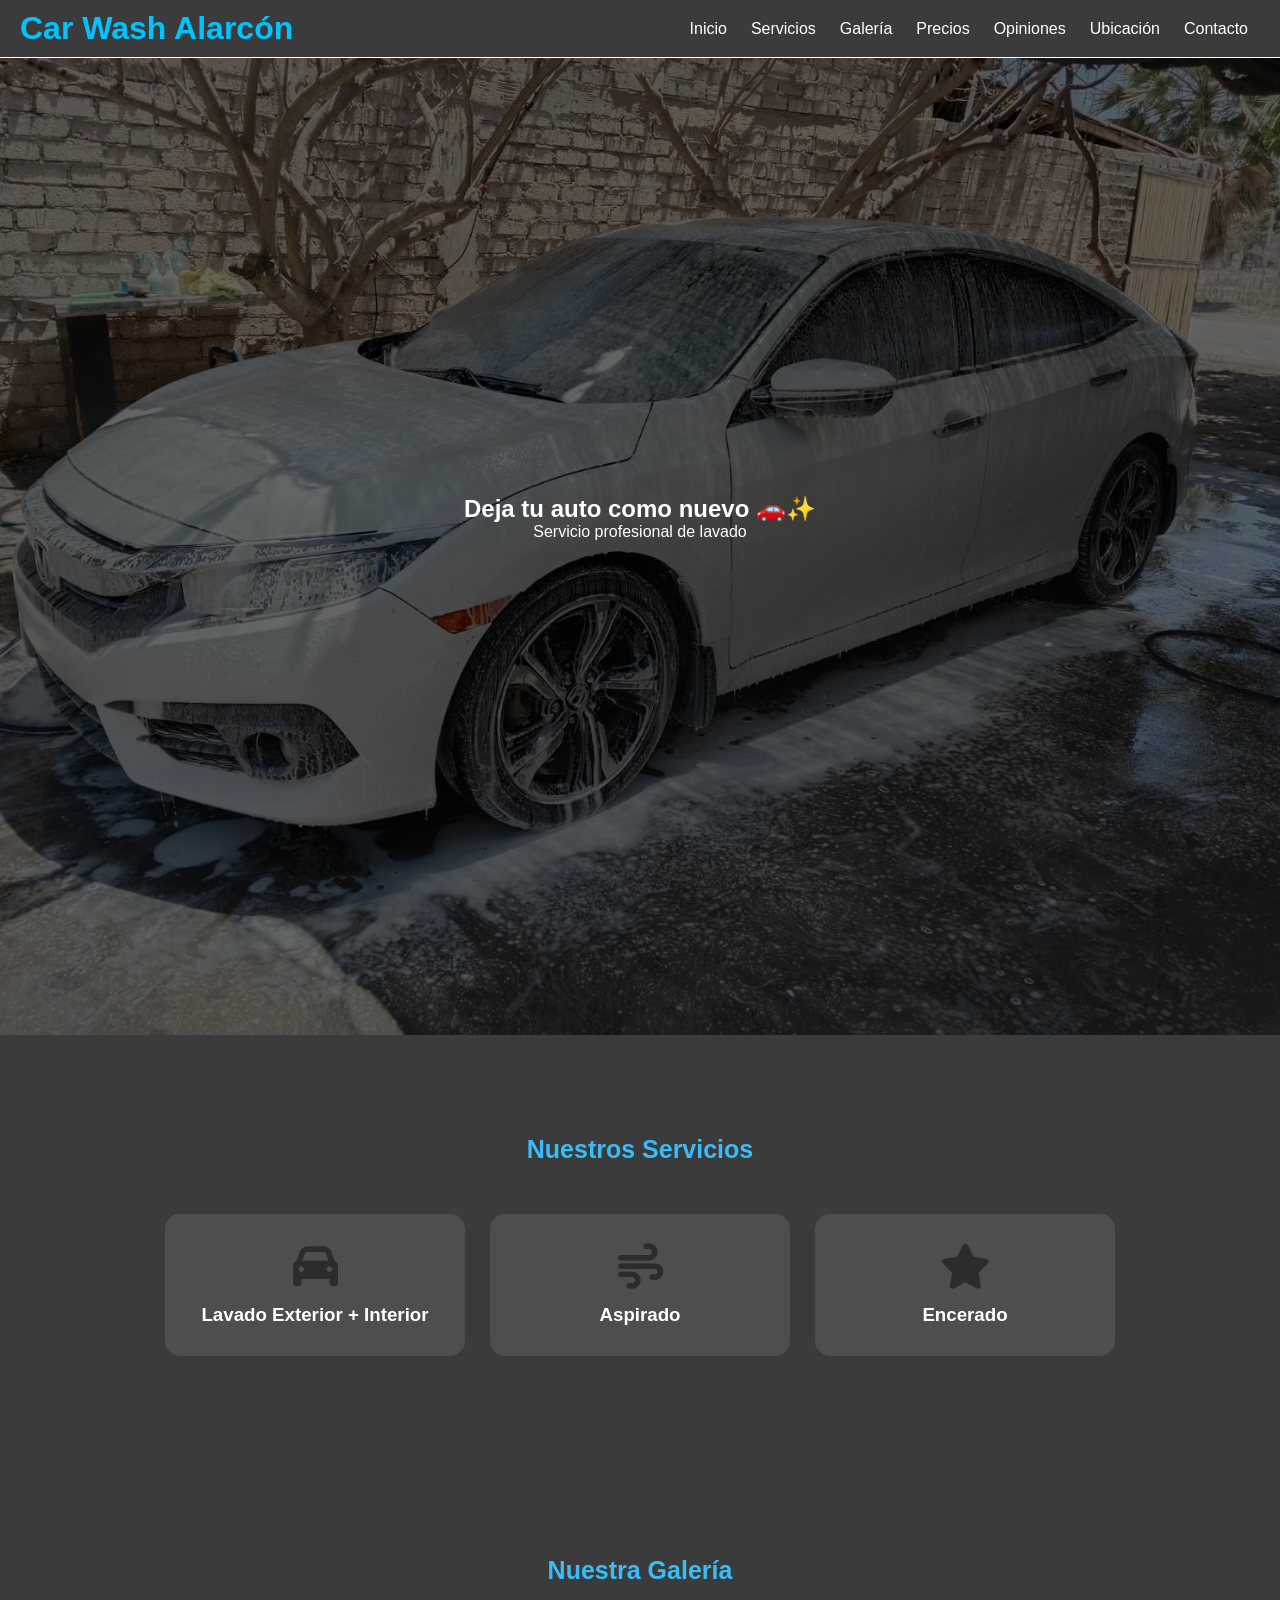
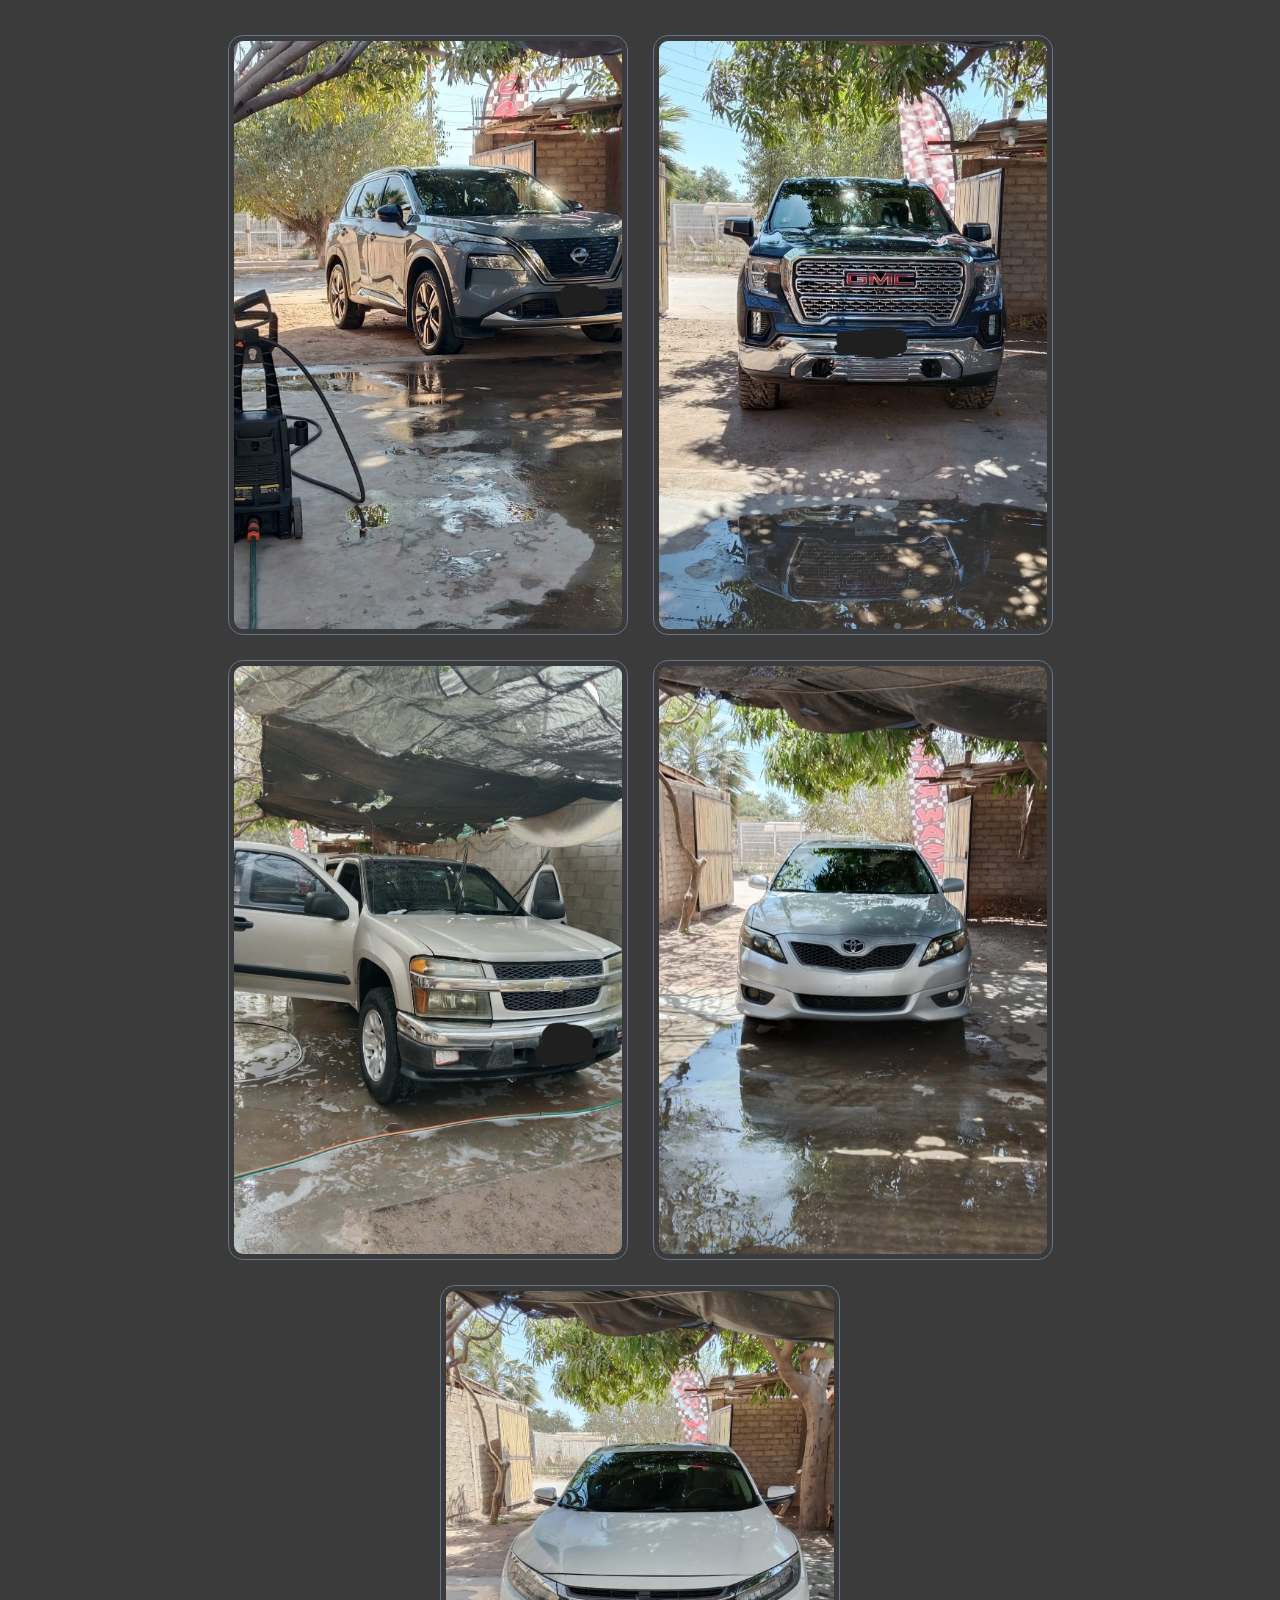
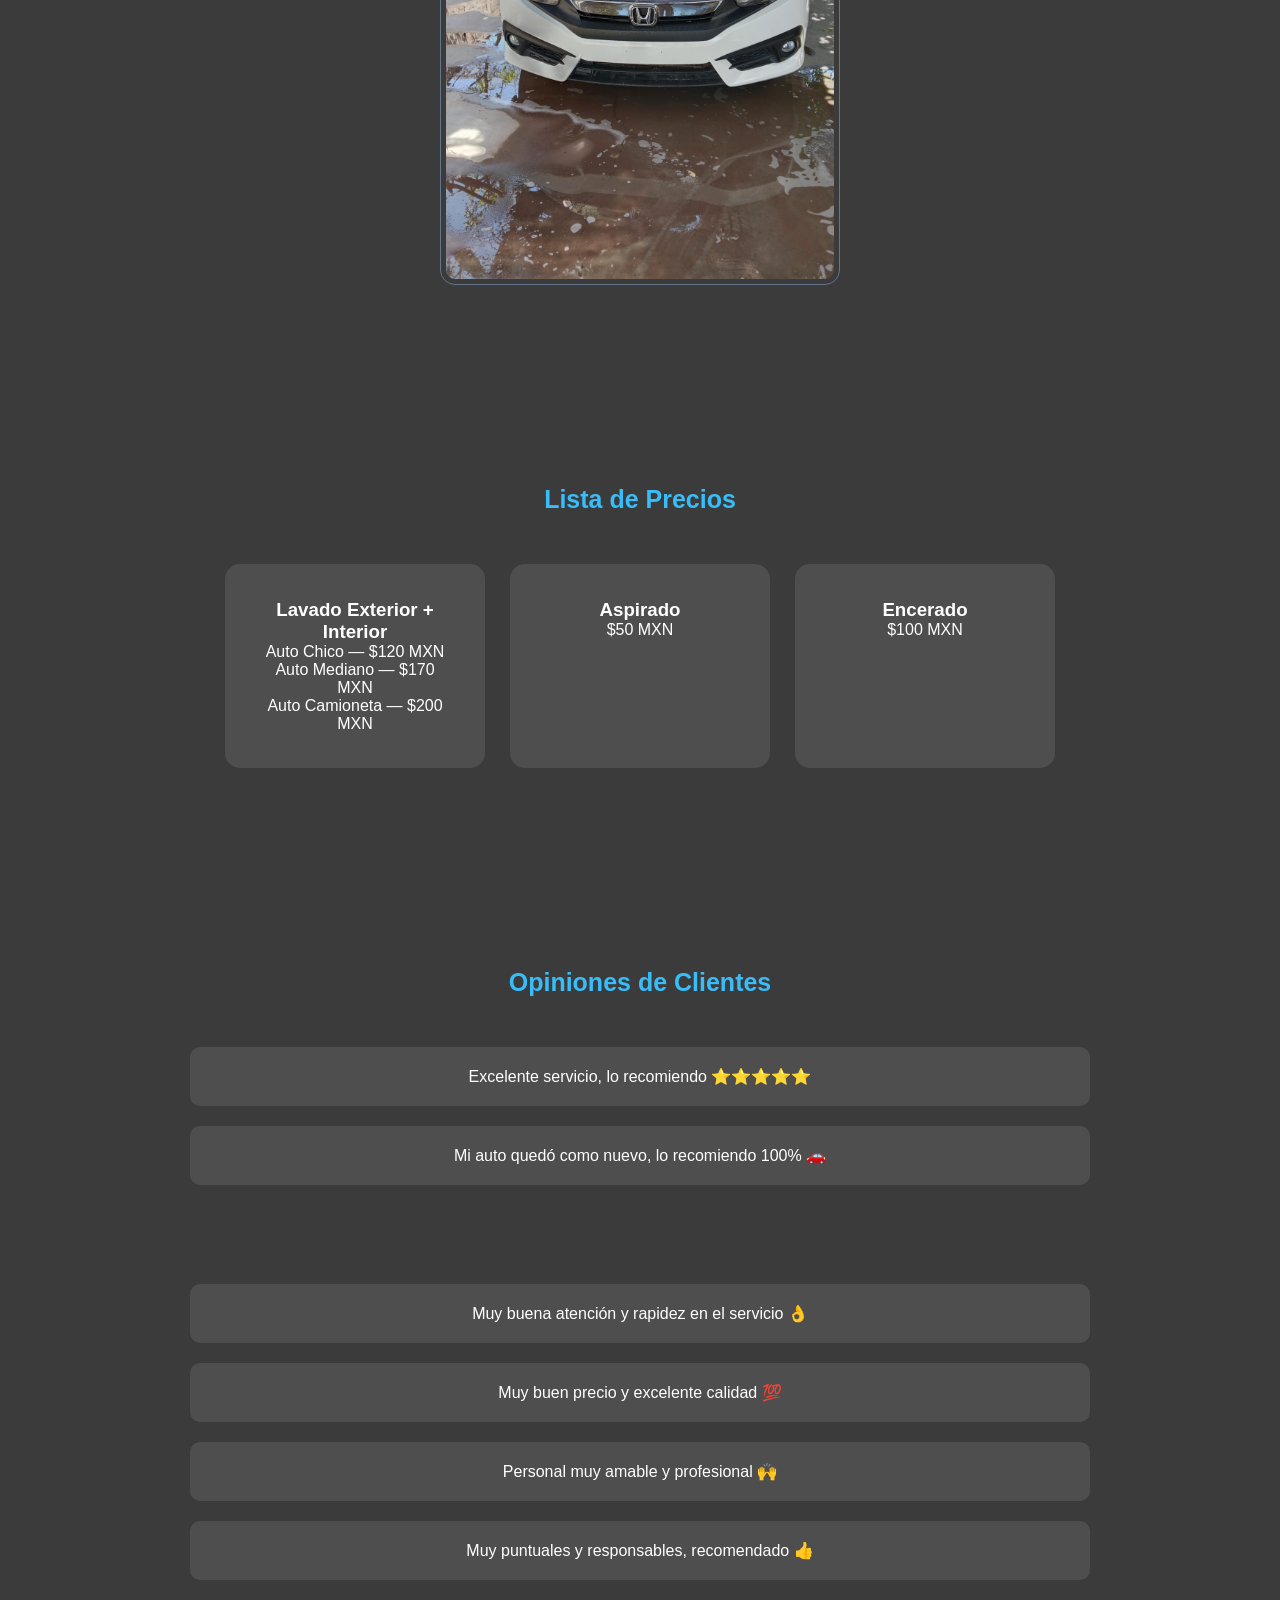
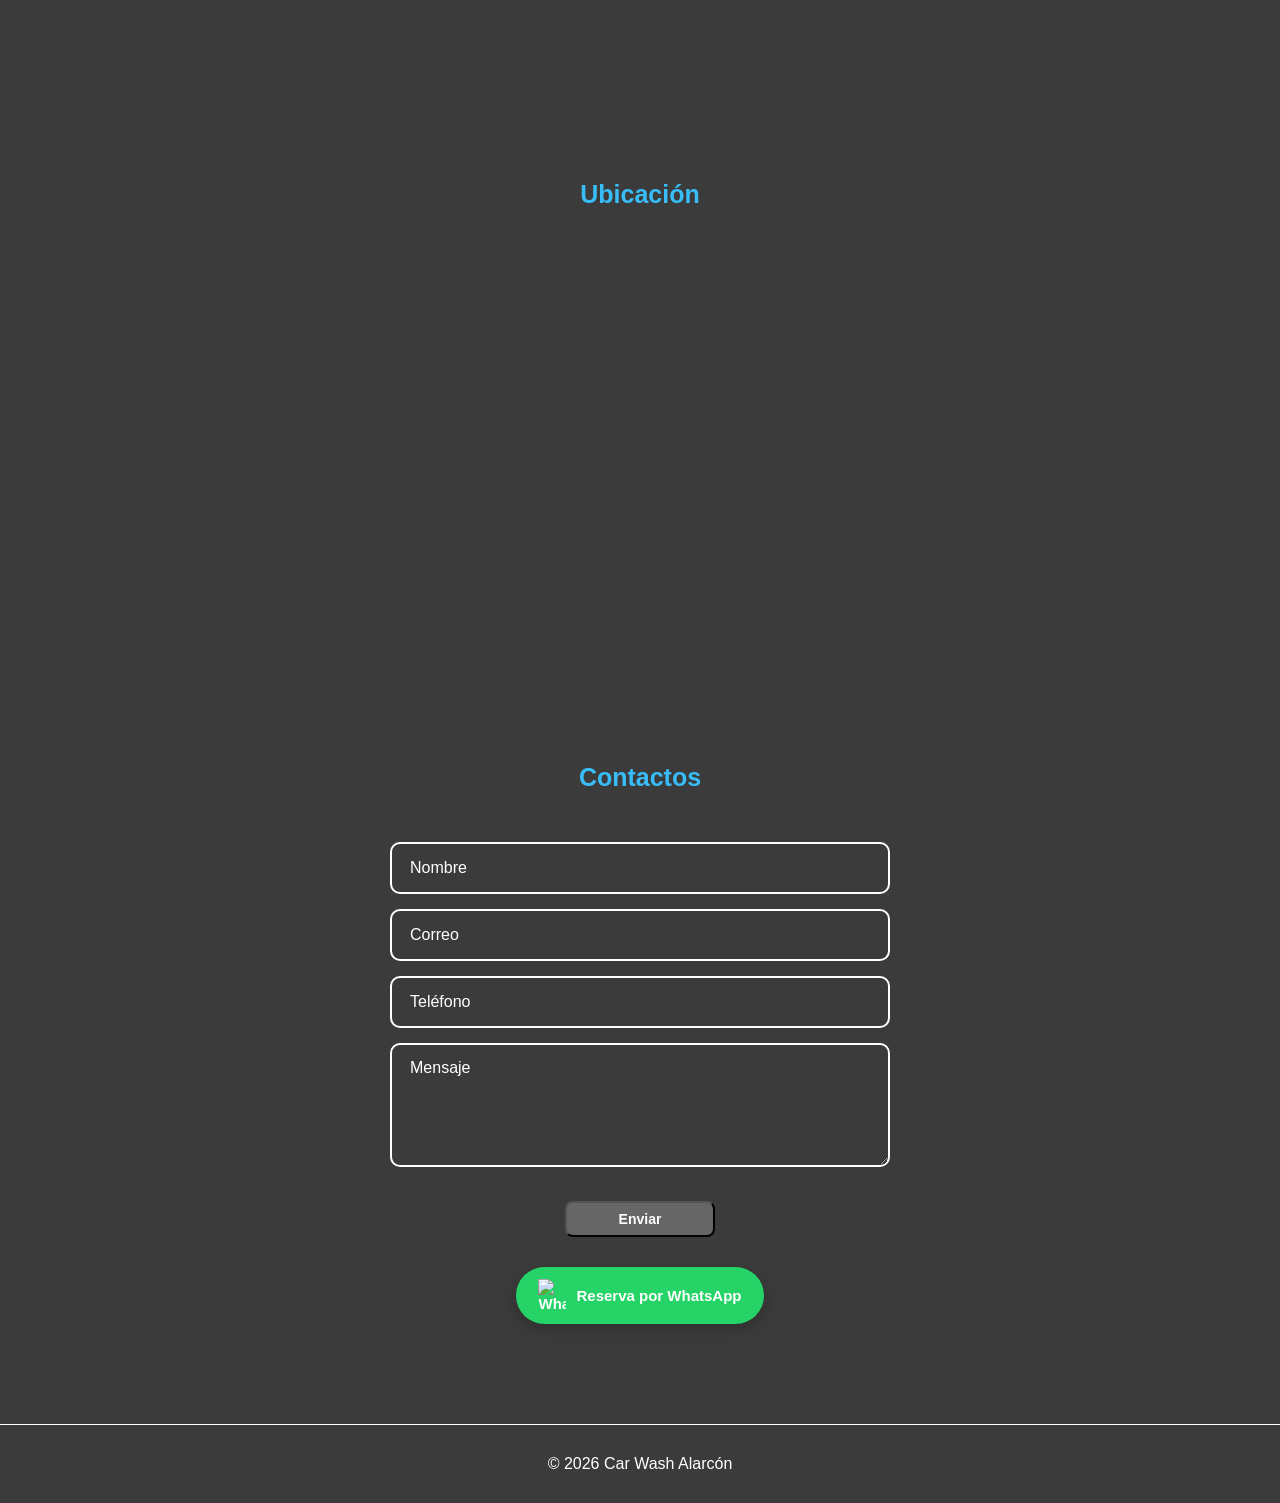
==== commit a4d3b73b: "modifico archivos" ====
--- a/index.html
+++ b/index.html
@@ -19,7 +19,7 @@
     <meta property="og:image:width" content="1200">
     <meta property="og:image:height" content="630">
     <meta property="og:type" content="website">
-    <title>Car Wash en Los Mochis | Lavado de Autos</title>
+    <title>Car Wash Alarcón | Lavado de Autos</title>
     <!-- ESTILOS -->
     <link rel="icon" href="assets/logo.jpg">
     <link rel="stylesheet" href="css/styles.css">
@@ -34,7 +34,7 @@
     <!-- ENCABEZADO Y MENU DE NAVEGACIÓN -->
     <header>
         <div class="contenido-header">
-            <h1>Car Wash Alarcon</h1>
+            <h1>Car Wash Alarcón</h1>
             <nav id="nav">
                 <ul id="links">
                     <li><a href="#inicio">Inicio</a></li>
@@ -90,6 +90,7 @@
             <img src="images/sierra.jpg" data-aos="fade-up" data-aos-delay="200">
             <img src="images/colorado.jpg" data-aos="fade-up" data-aos-delay="400">
             <img src="images/camry.jpg" data-aos="fade-up" data-aos-delay="600">
+            <img src="images/civic-gallery.jpg" data-aos="fade-up" data-aos-delay="800">
         </div>
     </section>
 
@@ -119,12 +120,18 @@
         <h2 class="titulo-seccion">Opiniones de Clientes</h2>
         <div class="opiniones">
             <article class="opinion" data-aos="fade-up">Excelente servicio, lo recomiendo ⭐⭐⭐⭐⭐</article>
-            <article class="opinion" data-aos="fade-up" data-aos-delay="200">Mi auto quedó como nuevo, lo recomiendo 100% 🚗</article>
-            <article class="opinion" data-aos="fade-up" data-aos-delay="400">Dejaron mi camioneta impecable, excelente trabajo ✨</article>
-            <article class="opinion" data-aos="fade-up" data-aos-delay="600">Muy buena atención y rapidez en el servicio 👌</article>
-            <article class="opinion" data-aos="fade-up" data-aos-delay="800">Muy buen precio y excelente calidad 💯</article>
-            <article class="opinion" data-aos="fade-up" data-aos-delay="1000">Personal muy amable y profesional 🙌</article>
-            <article class="opinion" data-aos="fade-up" data-aos-delay="1200">Muy puntuales y responsables, recomendado 👍</article>
+            <article class="opinion" data-aos="fade-up" data-aos-delay="200">Mi auto quedó como nuevo, lo recomiendo
+                100% 🚗</article>
+            <article class="opinion" data-aos="fade-up" data-aos-delay="400">Dejaron mi camioneta impecable, excelente
+                trabajo ✨</article>
+            <article class="opinion" data-aos="fade-up" data-aos-delay="600">Muy buena atención y rapidez en el servicio
+                👌</article>
+            <article class="opinion" data-aos="fade-up" data-aos-delay="800">Muy buen precio y excelente calidad 💯
+            </article>
+            <article class="opinion" data-aos="fade-up" data-aos-delay="1000">Personal muy amable y profesional 🙌
+            </article>
+            <article class="opinion" data-aos="fade-up" data-aos-delay="1200">Muy puntuales y responsables, recomendado
+                👍</article>
         </div>
     </section>
 
@@ -147,11 +154,33 @@
             <input type="hidden" name="_captcha" value="false">
             <input type="hidden" name="_replyto" value="email">
 
-            <input data-aos="fade-up" type="text" name="nombre" placeholder="Nombre" required>
+            <div class="input-container" data-aos="fade-up">
+                <input type="text" name="nombre" id="nombre" placeholder=" " required>
+                <label for="nombre">Nombre</label>
+            </div>
+            <div class="input-container" data-aos="fade-up" data-aos-delay="200">
+                <input type="email" name="email" id="email" placeholder=" " required>
+                <label for="email">Correo</label>
+            </div>
+            <div class="input-container" data-aos="fade-up" data-aos-delay="400">
+                <input type="number" name="telefono" id="telefono" placeholder=" " required>
+                <label for="telefono">Teléfono</label>
+            </div>
+            <div class="input-container" data-aos="fade-up" data-aos-delay="600">
+                <textarea name="mensaje" id="mensaje" cols="30" rows="5" placeholder=" " required></textarea>
+                <label for="mensaje">Mensaje</label>
+            </div>
+            
+            <button type="submit" class="btn">Enviar</button>
+
+
+            <!-- <input data-aos="fade-up" type="text" name="nombre" placeholder="Nombre" required>
             <input data-aos="fade-up" data-aos-delay="200" type="email" name="email" placeholder="Correo" required>
-            <input data-aos="fade-up" data-aos-delay="400" type="number" name="telefono" placeholder="Telefono" required>
-            <textarea data-aos="fade-up" data-aos-delay="600" name="mensaje" cols="30" rows="5" placeholder="Mensaje" required></textarea>
-            <button type="submit" class="btn">Enviar</button>
+            <input data-aos="fade-up" data-aos-delay="400" type="number" name="telefono" placeholder="Telefono"
+                required>
+            <textarea data-aos="fade-up" data-aos-delay="600" name="mensaje" cols="30" rows="5" placeholder="Mensaje"
+                required></textarea>
+            <button type="submit" class="btn">Enviar</button> -->
             <a href="https://wa.me/5216681516491?text=🚗 ¡Hola,%20quiero%20reservar%20una%20cita.%20Gracias.!"
                 target="_blank" class="btn-whatsapp">
                 <img src="https://cdn-icons-png.flaticon.com/512/733/733585.png" alt="WhatsApp">
--- a/css/styles.css
+++ b/css/styles.css
@@ -86,9 +86,9 @@
     background-size: cover;
     background-repeat: no-repeat;
     background-position: center;
-    
-    
-    
+
+
+
 }
 
 .hero h2,
@@ -182,17 +182,28 @@
 
 /* GALERIA */
 .gallery {
-    display: grid;
-    grid-template-columns: repeat(auto-fit, minmax(250px, 1fr));
-    gap: 15px;
+    display: flex;
+    gap: 25px;
+    justify-content: center;
+    flex-wrap: wrap;
 }
 
 .gallery img {
-    width: 90%;
+    width: 400px;
     height: 600px;
     object-fit: cover;
-    border-radius: 10px;
-    transition: .3s;
+
+
+    padding: 5px;
+    border-radius: 15px;
+
+    transition: .4s;
+    border: 1px solid #64748b;
+}
+
+.gallery img:hover {
+    transform: translateY(-12px) scale(1.03);
+    box-shadow: 0 10px 30px rgba(0, 0, 0, .5);
 }
 
 /* PRECIOS */
@@ -231,6 +242,11 @@
     border-radius: 10px;
 }
 
+.opinion:hover {
+    transform: scale(1.05);
+    box-shadow: 0 10px 30px rgba(0, 0, 0, .5);
+}
+
 /* MAPA */
 iframe {
     width: 100%;
@@ -248,11 +264,46 @@
     gap: 15px;
 }
 
-input,
-textarea {
-    padding: 12px;
-    border: none;
-    border-radius: 8px;
+.input-container {
+    position: relative;
+    width: 100%;
+}
+
+.input-container input,
+.input-container textarea {
+    width: 100%;
+    padding: 15px;
+    border: 2px solid #fff;
+    border-radius: 10px;
+    background: transparent;
+    color: white;
+    font-size: 16px;
+    outline: none;
+}
+
+.input-container label {
+    position: absolute;
+    left: 15px;
+    top: 50%;
+    transform: translateY(-50%);
+    background: #3b3b3b;
+    padding: 0 5px;
+    color: #fff;
+    transition: .3s;
+    pointer-events: none;
+}
+
+.input-container textarea+label {
+    top: 25px;
+}
+
+.input-container input:focus+label,
+.input-container input:not(:placeholder-shown)+label,
+.input-container textarea:focus+label,
+.input-container textarea:not(:placeholder-shown)+label {
+    top: 0;
+    font-size: 12px;
+    color: #38bdf8;
 }
 
 /* FOOTER */
@@ -318,9 +369,7 @@
 /* RESPONSIVE */
 
 /* 📱 TABLET (hasta 1024px) */
-@media screen and (max-width: 1024px) {
-    
-}
+@media screen and (max-width: 1024px) {}
 
 /* 📱 CELULAR (hasta 800px) */
 @media(max-width:800px) {
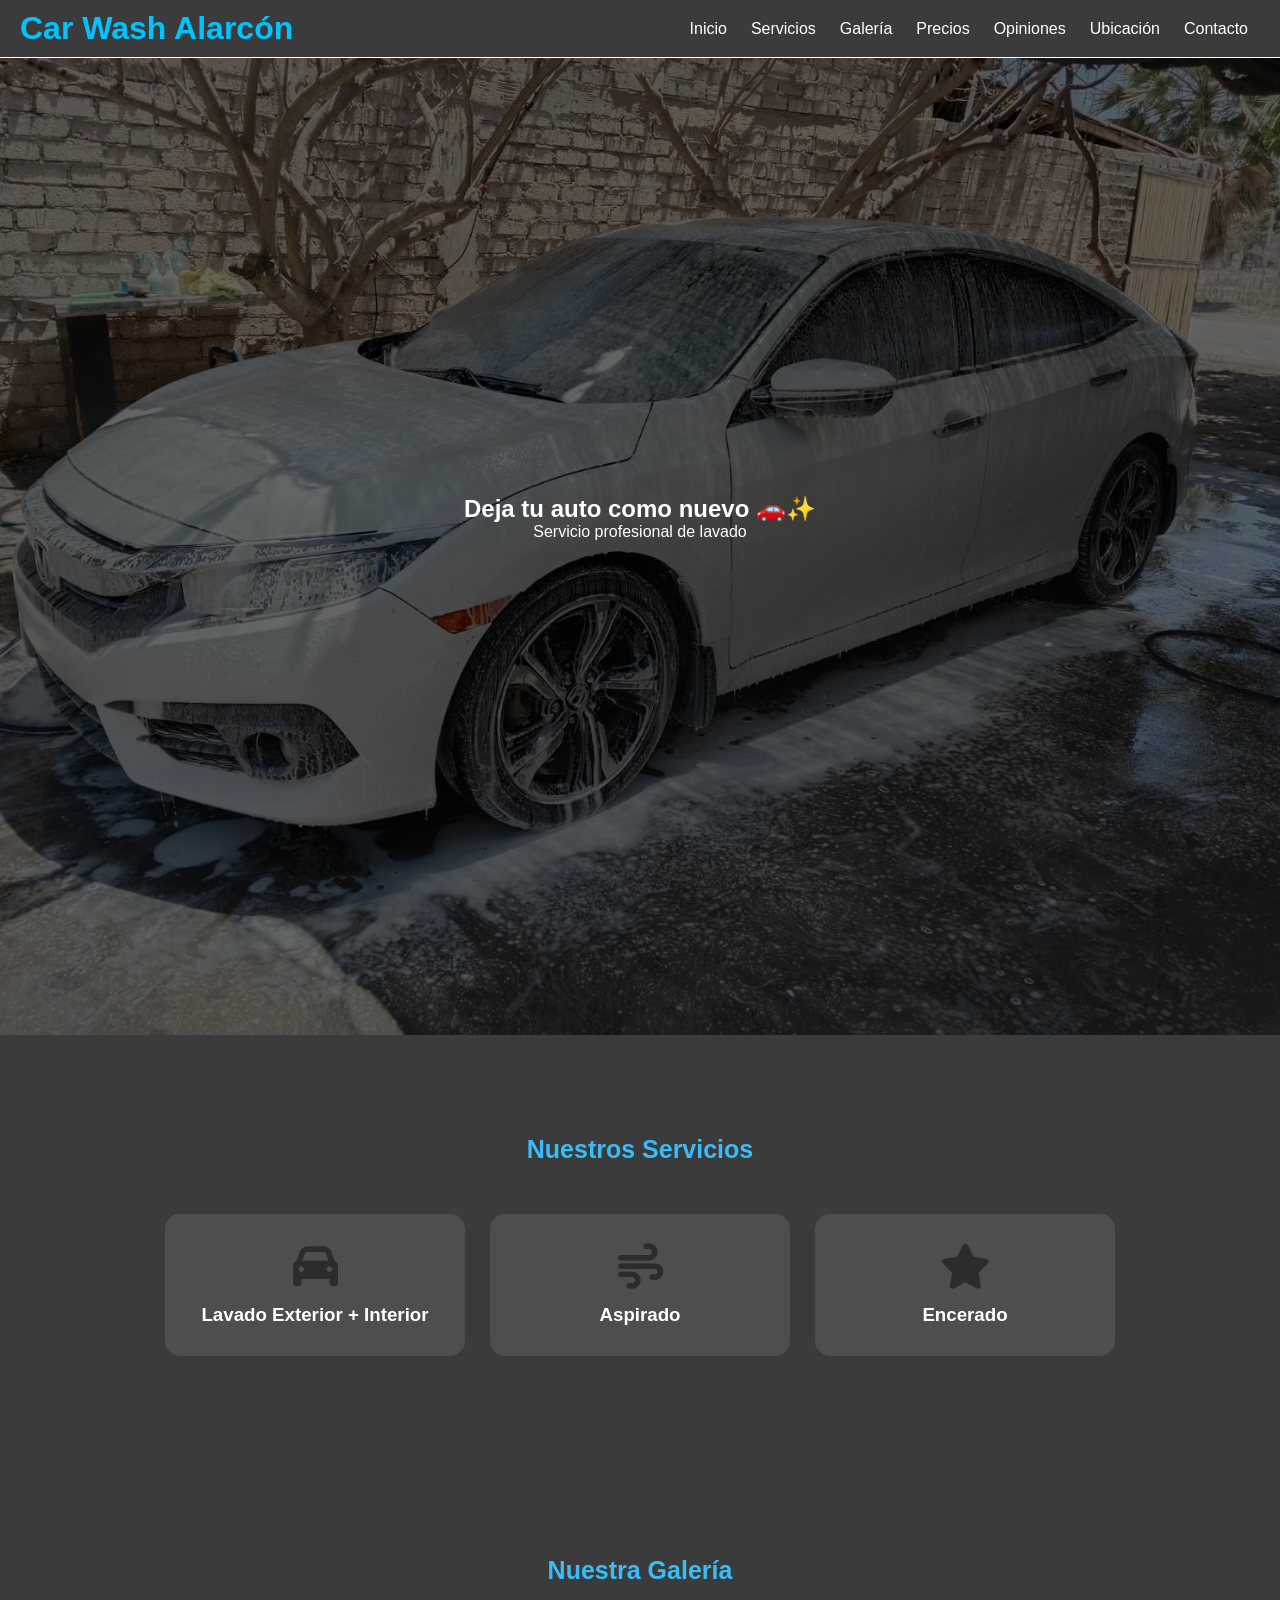
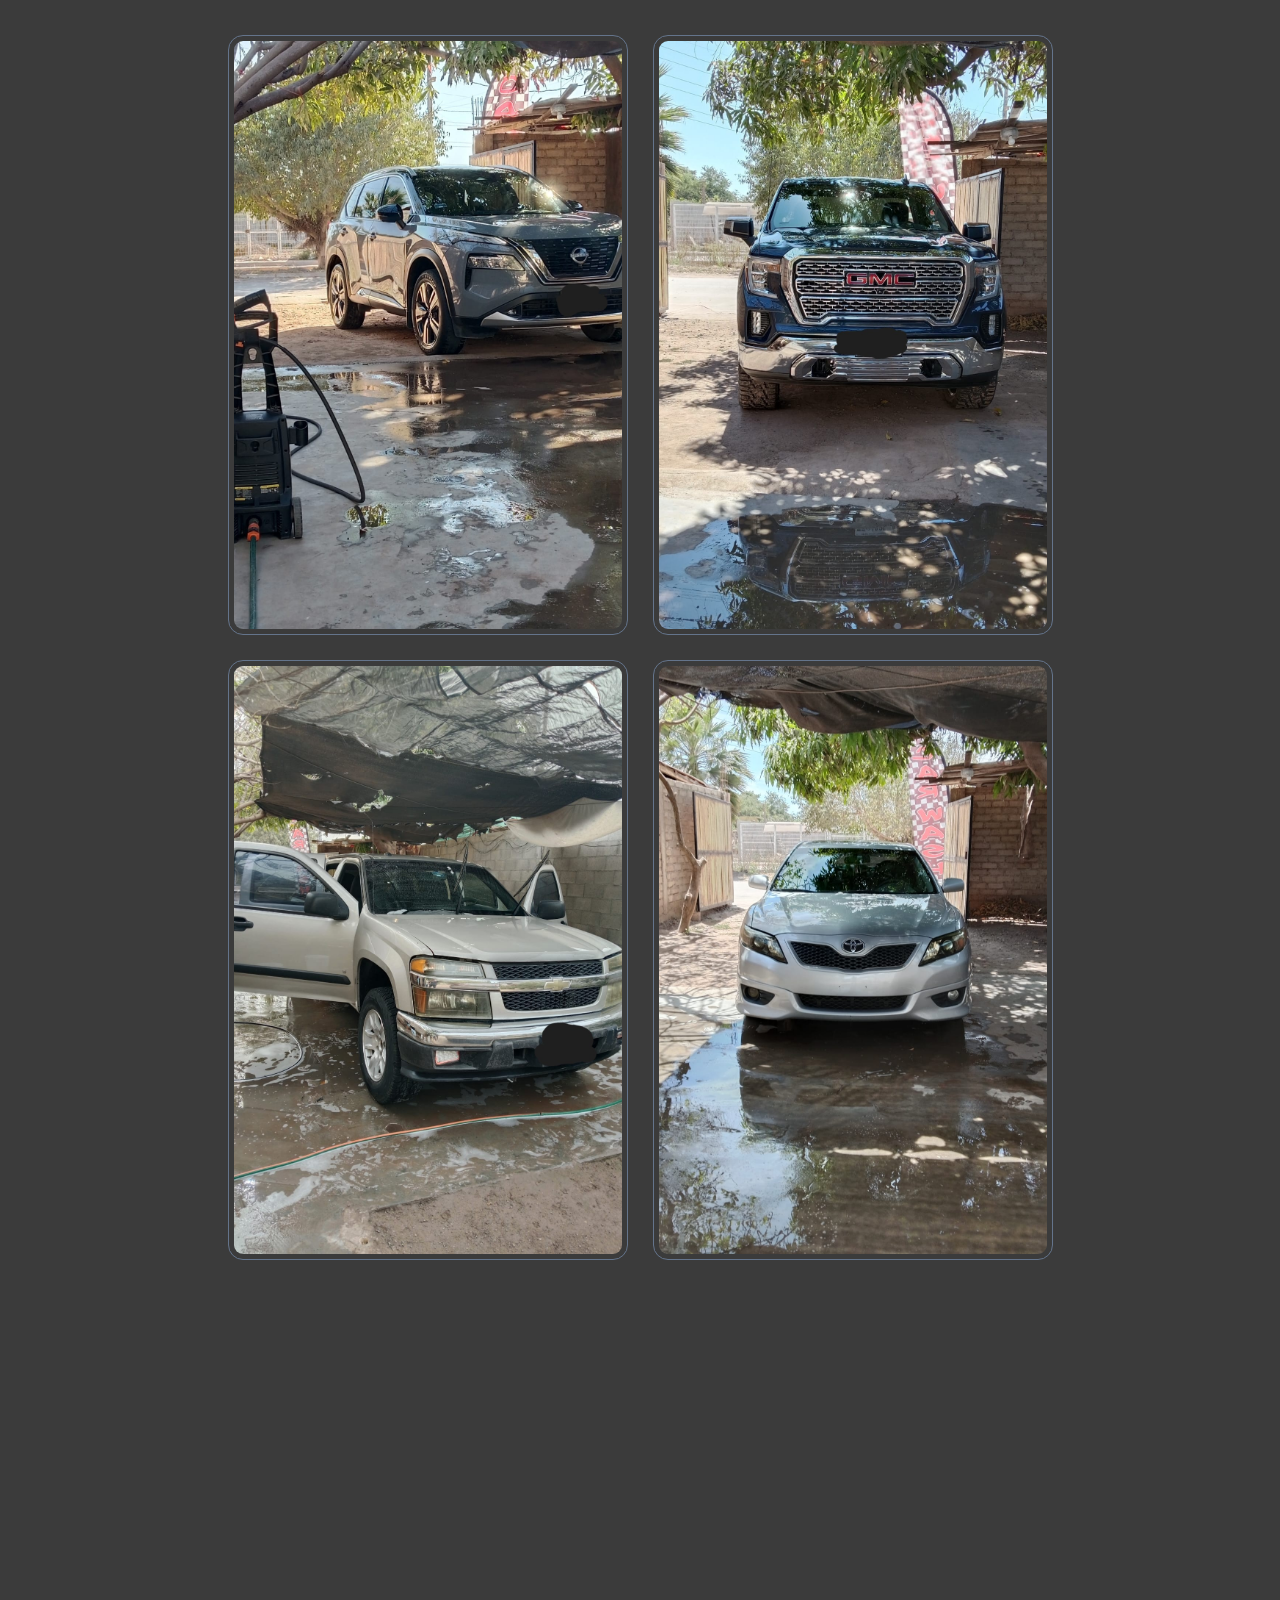
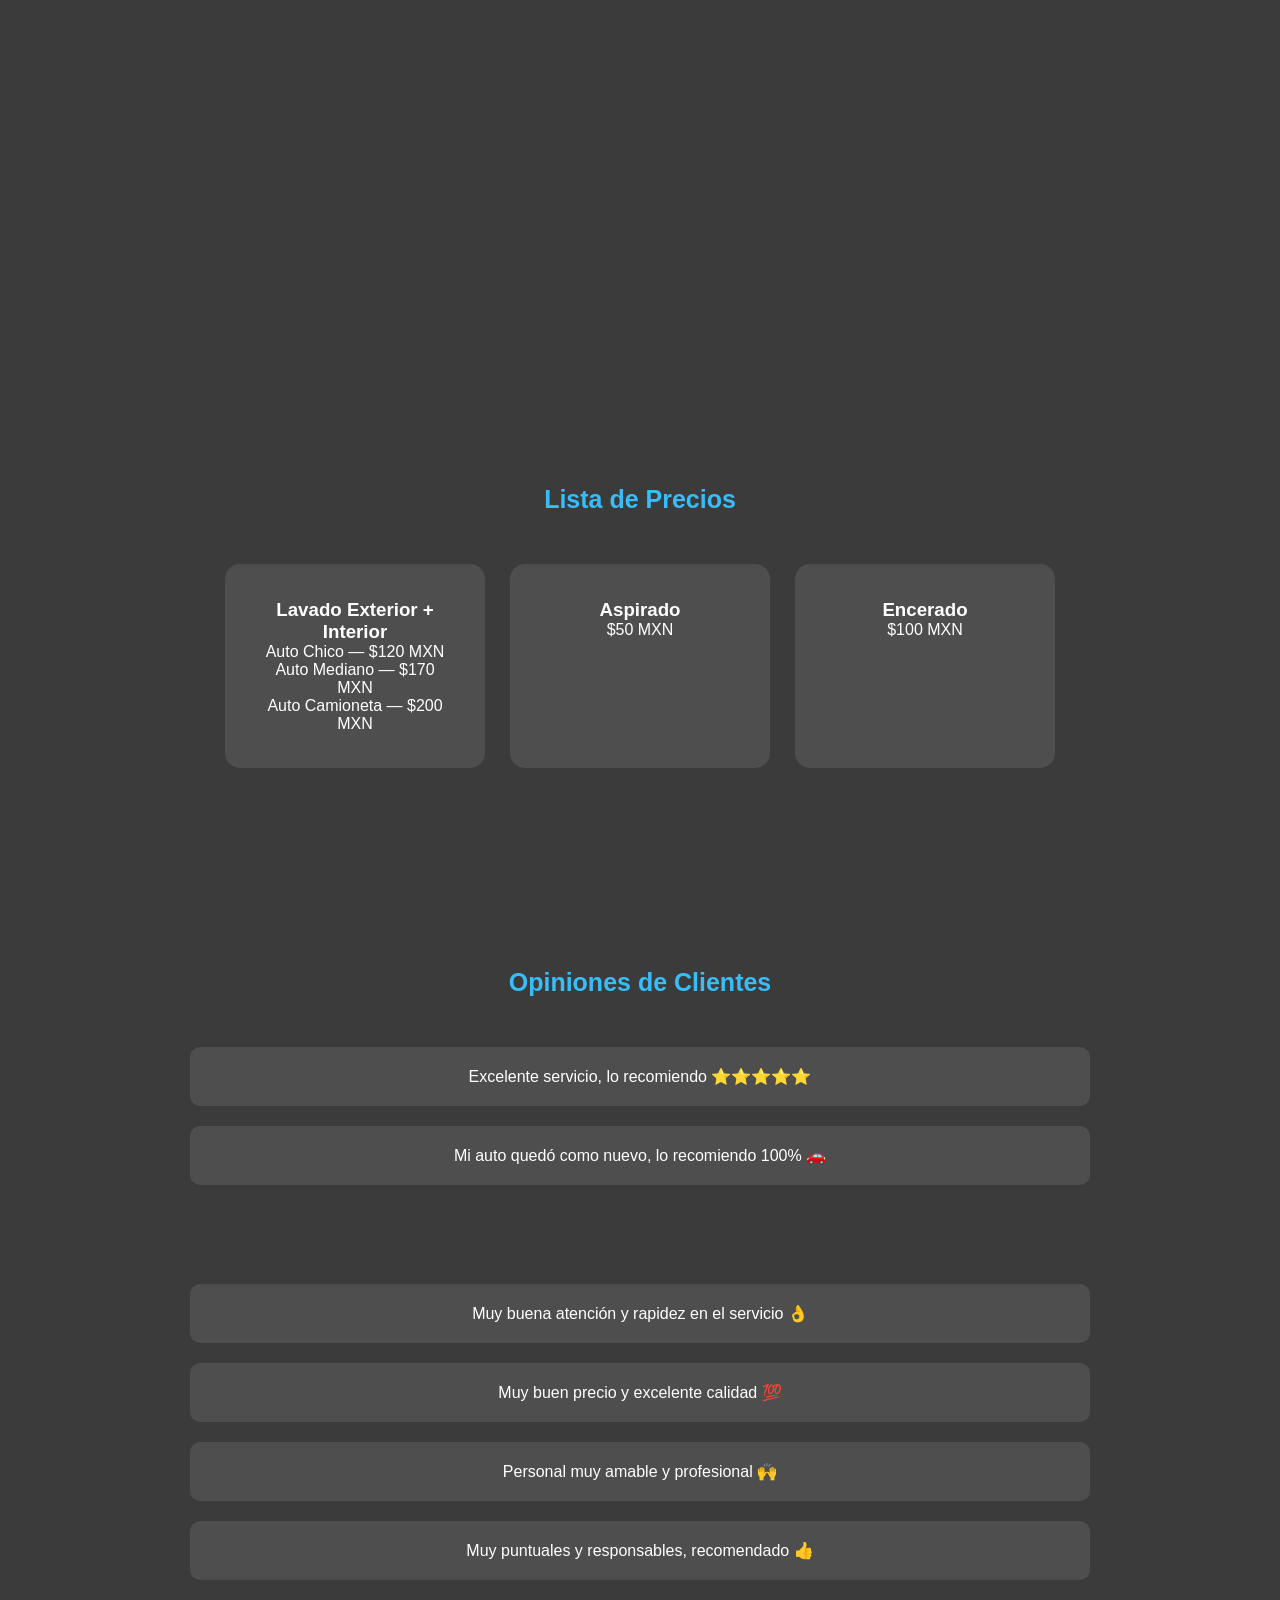
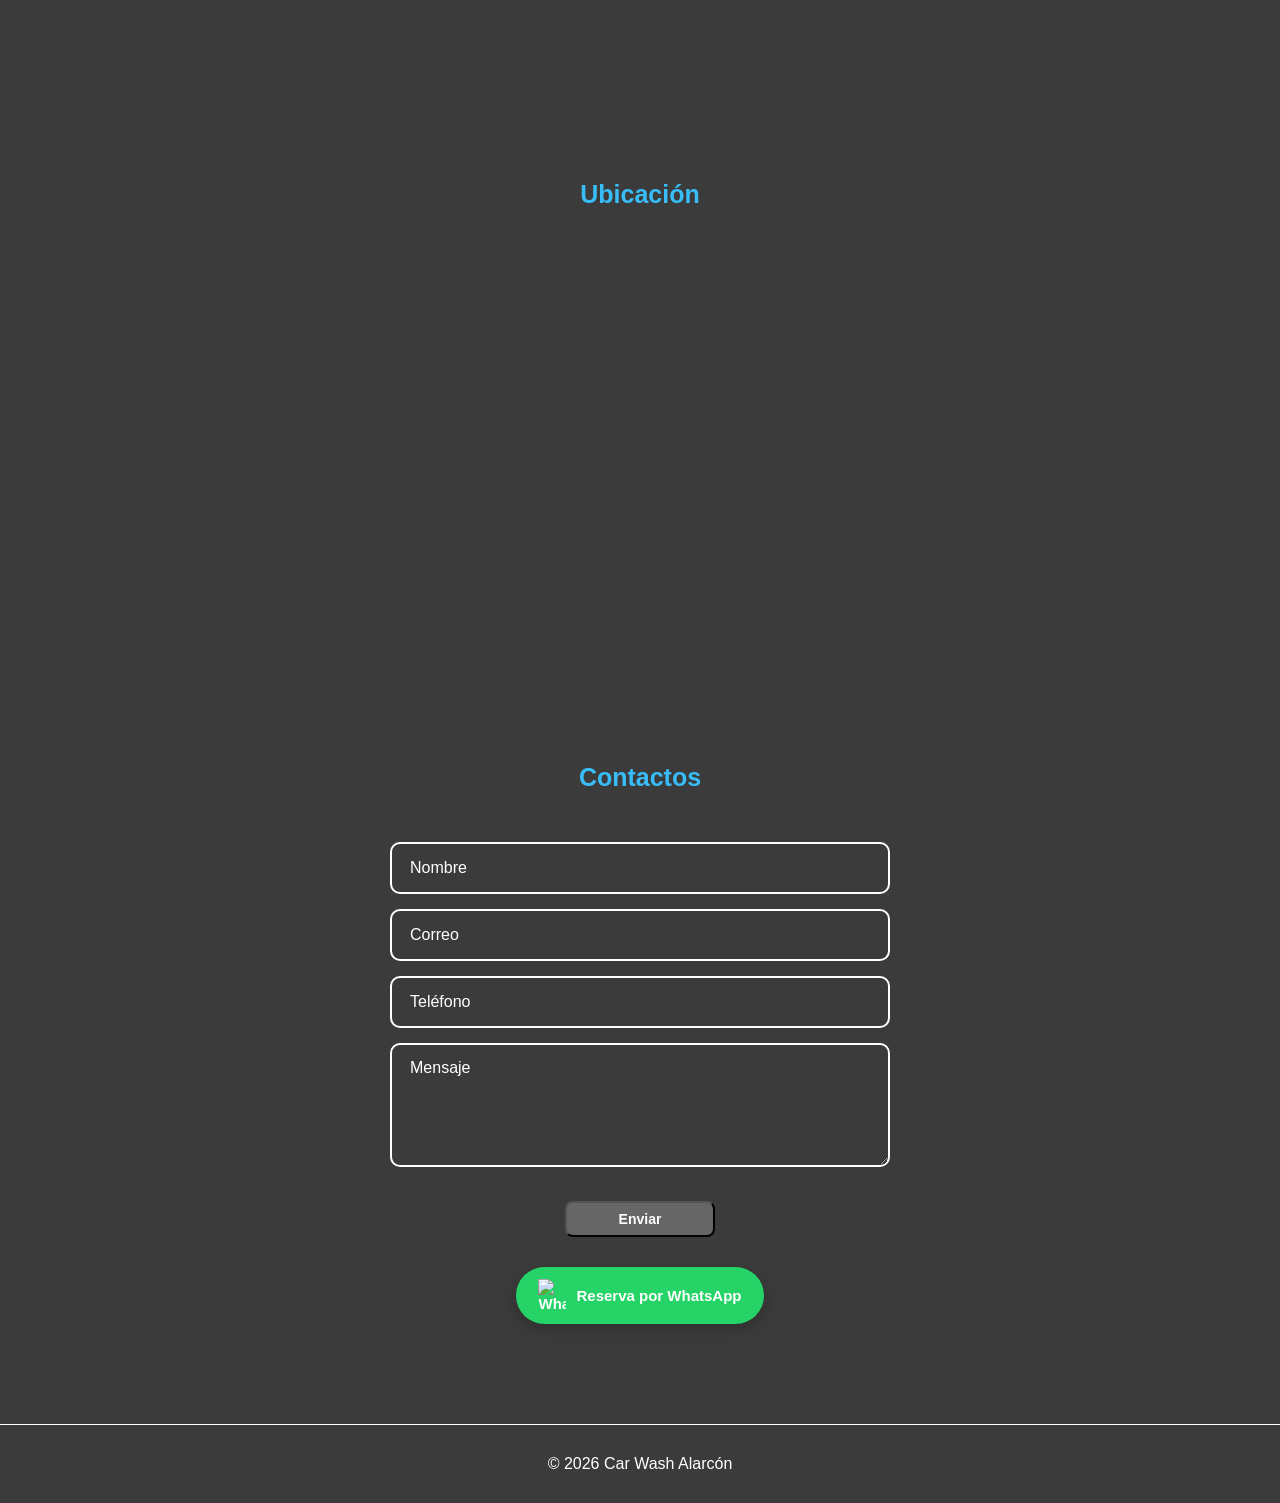
==== commit 27dfcd94: "modifico archivos" ====
--- a/index.html
+++ b/index.html
@@ -170,17 +170,8 @@
                 <textarea name="mensaje" id="mensaje" cols="30" rows="5" placeholder=" " required></textarea>
                 <label for="mensaje">Mensaje</label>
             </div>
+            <button type="submit" class="btn">Enviar</button>
             
-            <button type="submit" class="btn">Enviar</button>
-
-
-            <!-- <input data-aos="fade-up" type="text" name="nombre" placeholder="Nombre" required>
-            <input data-aos="fade-up" data-aos-delay="200" type="email" name="email" placeholder="Correo" required>
-            <input data-aos="fade-up" data-aos-delay="400" type="number" name="telefono" placeholder="Telefono"
-                required>
-            <textarea data-aos="fade-up" data-aos-delay="600" name="mensaje" cols="30" rows="5" placeholder="Mensaje"
-                required></textarea>
-            <button type="submit" class="btn">Enviar</button> -->
             <a href="https://wa.me/5216681516491?text=🚗 ¡Hola,%20quiero%20reservar%20una%20cita.%20Gracias.!"
                 target="_blank" class="btn-whatsapp">
                 <img src="https://cdn-icons-png.flaticon.com/512/733/733585.png" alt="WhatsApp">
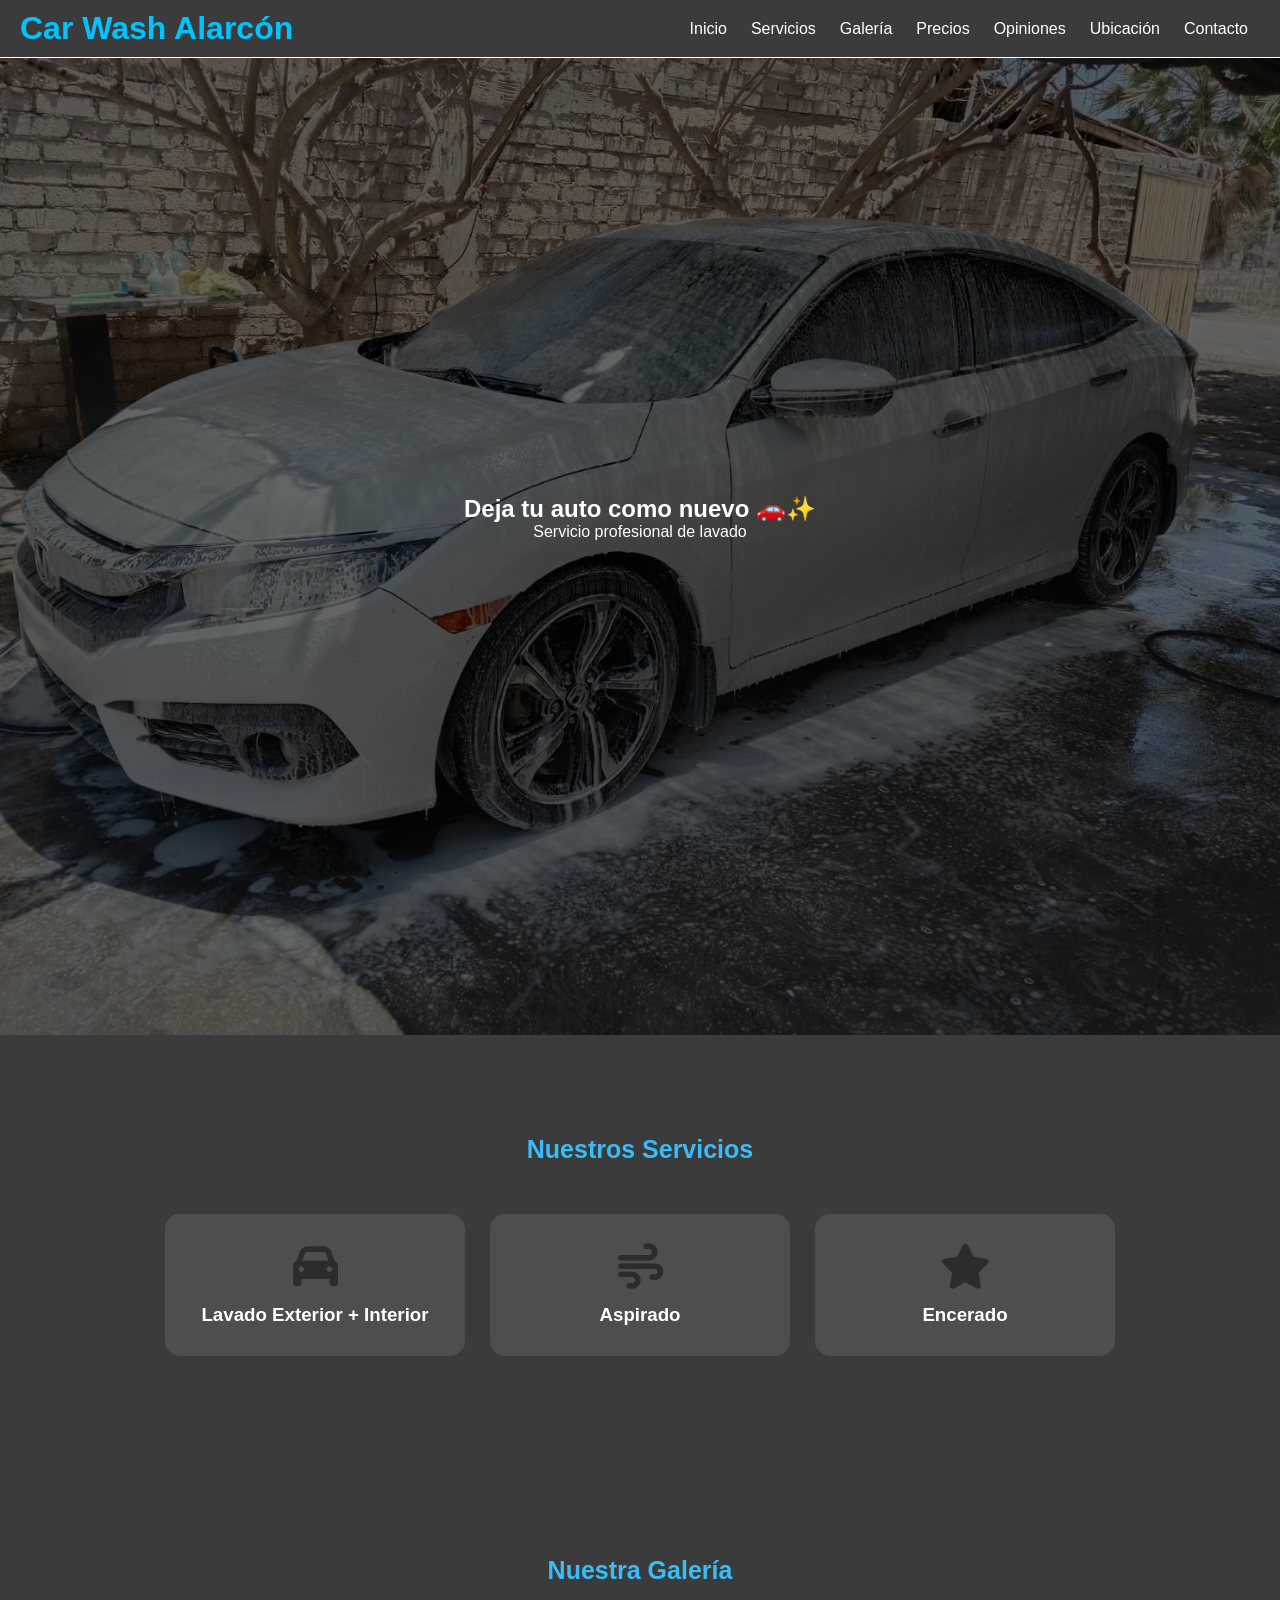
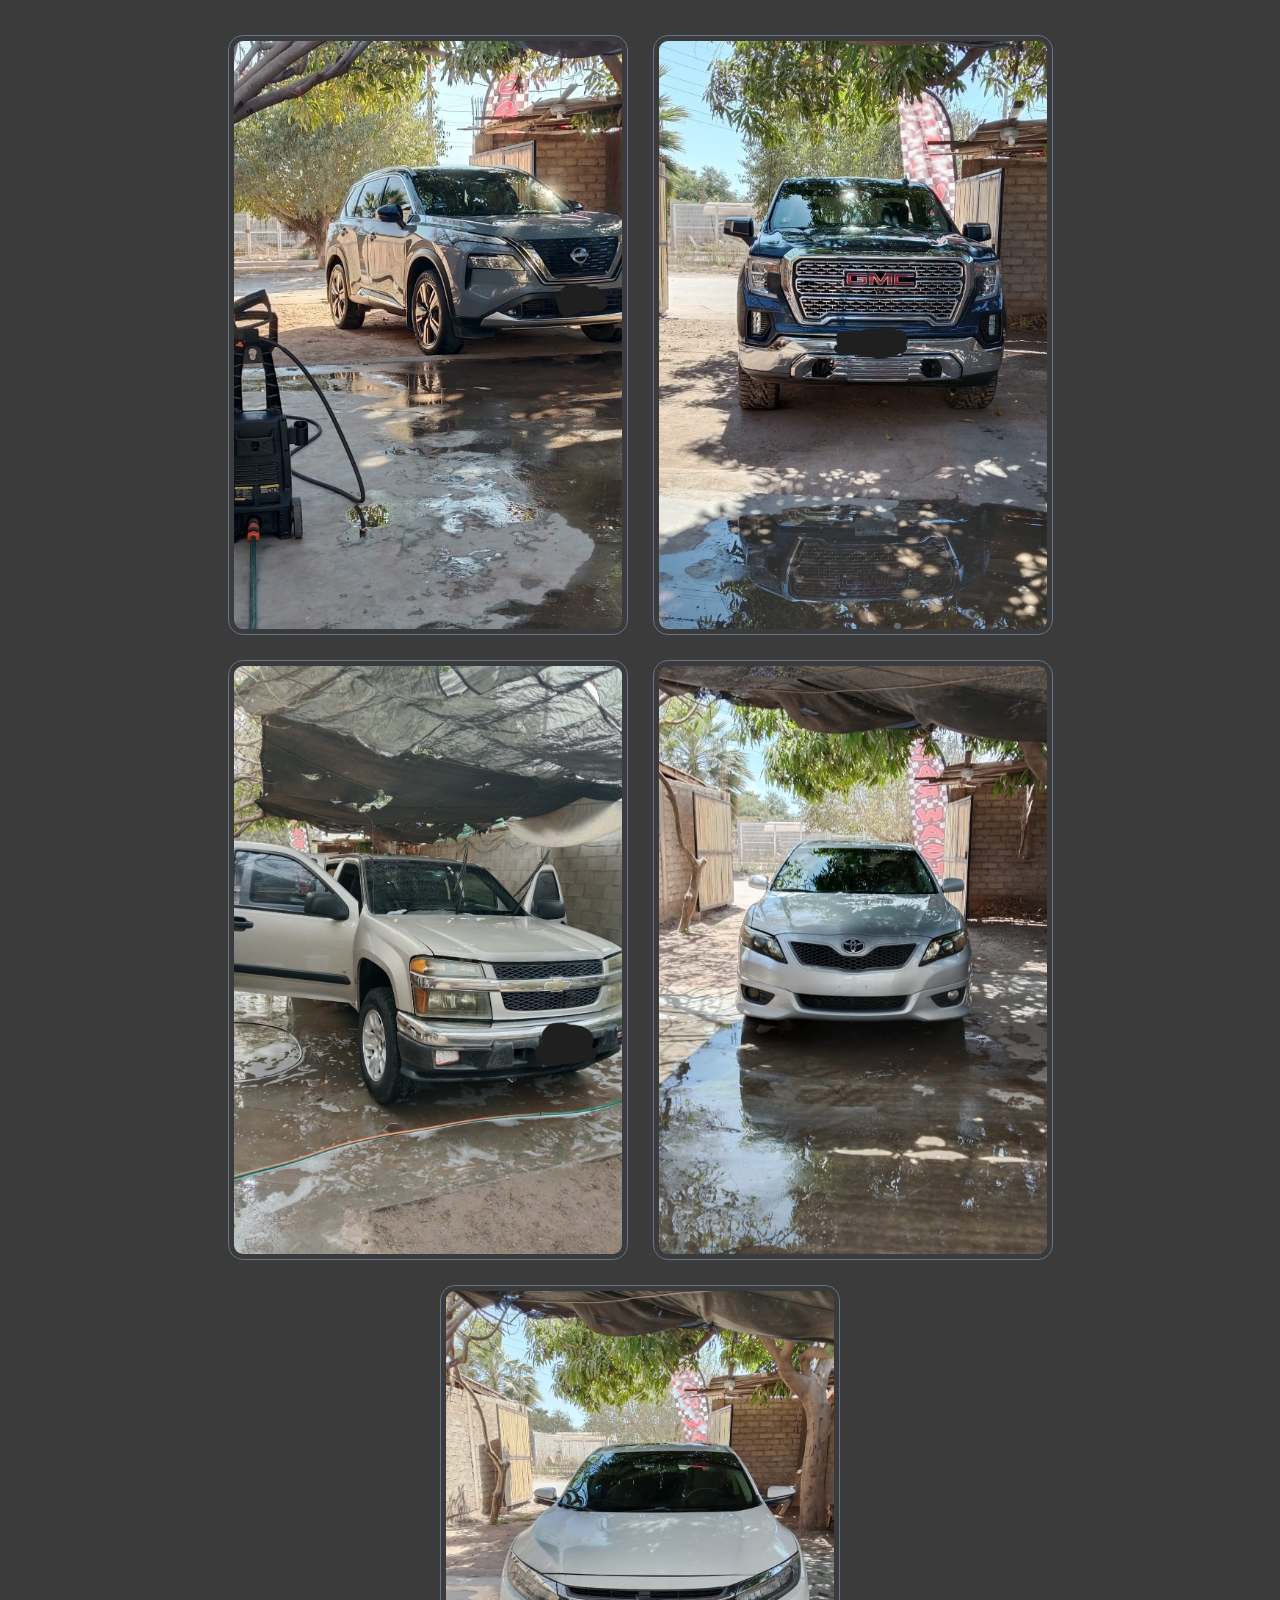
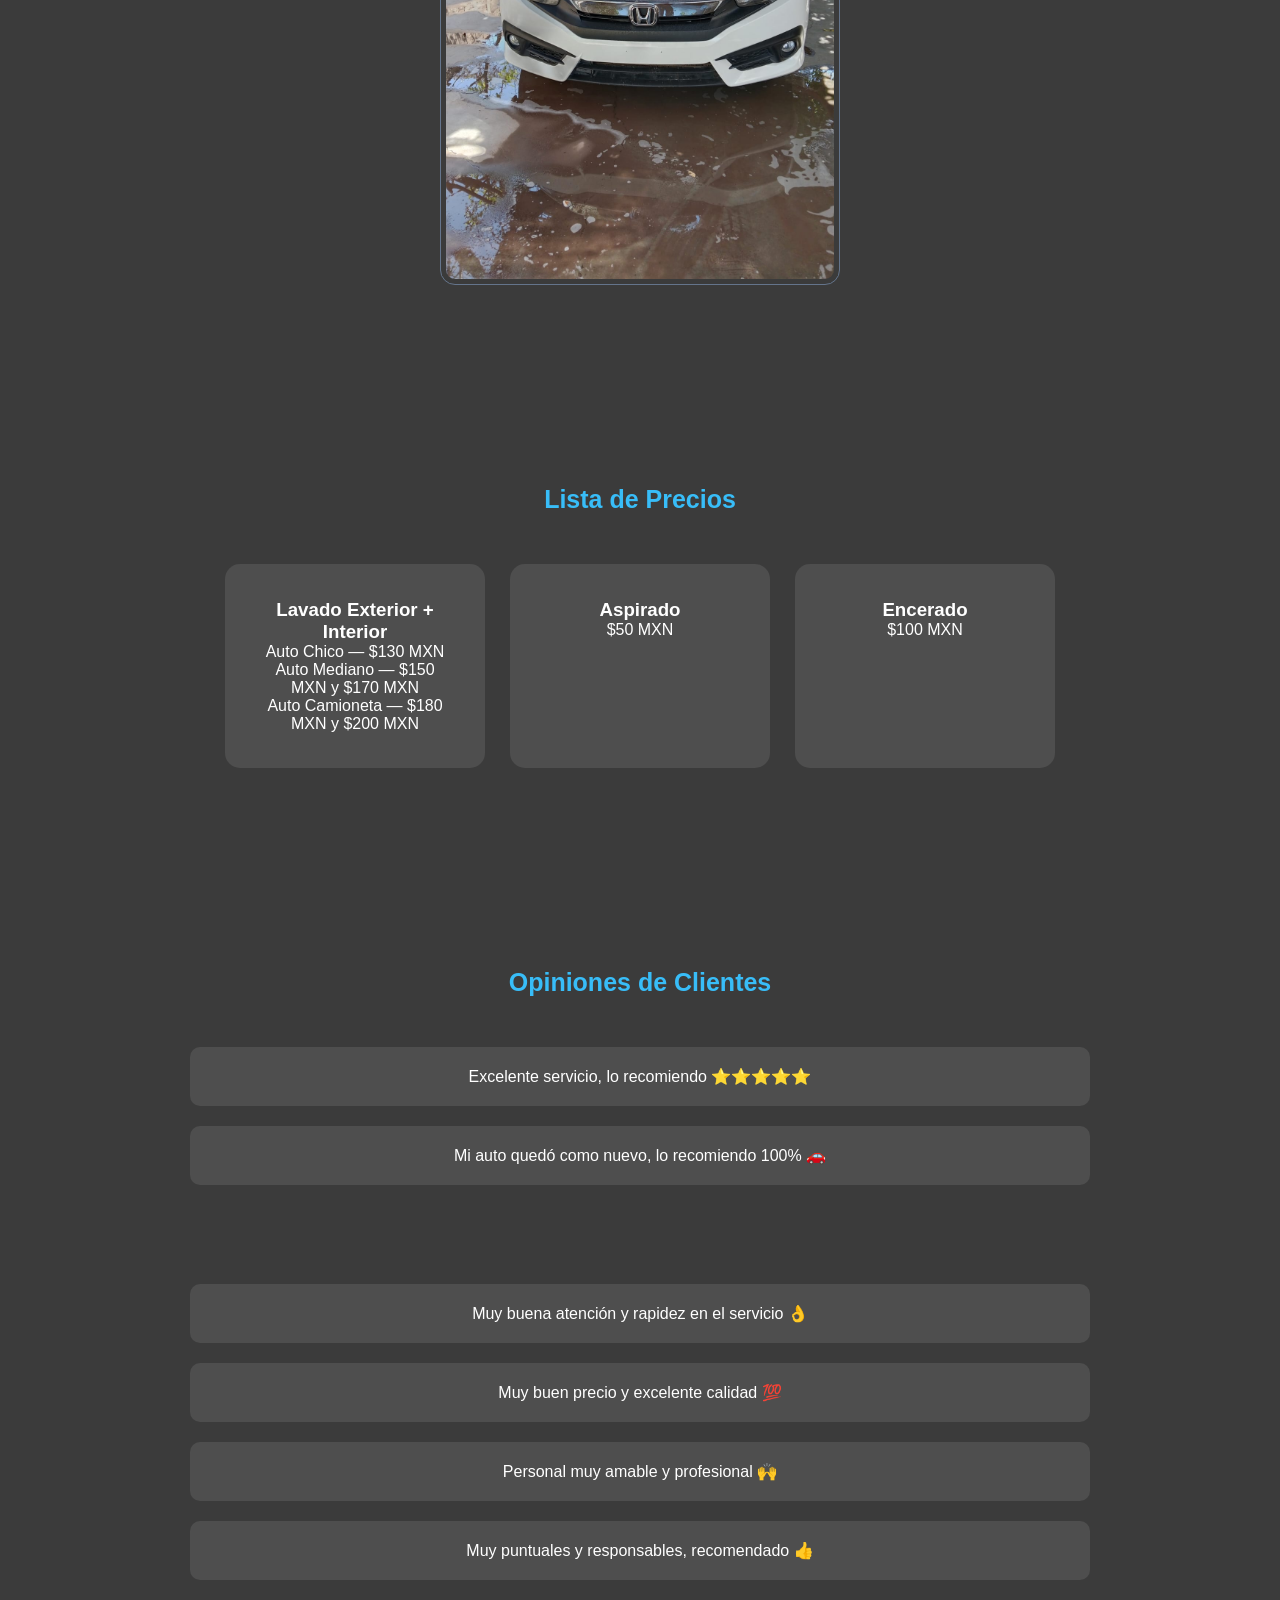
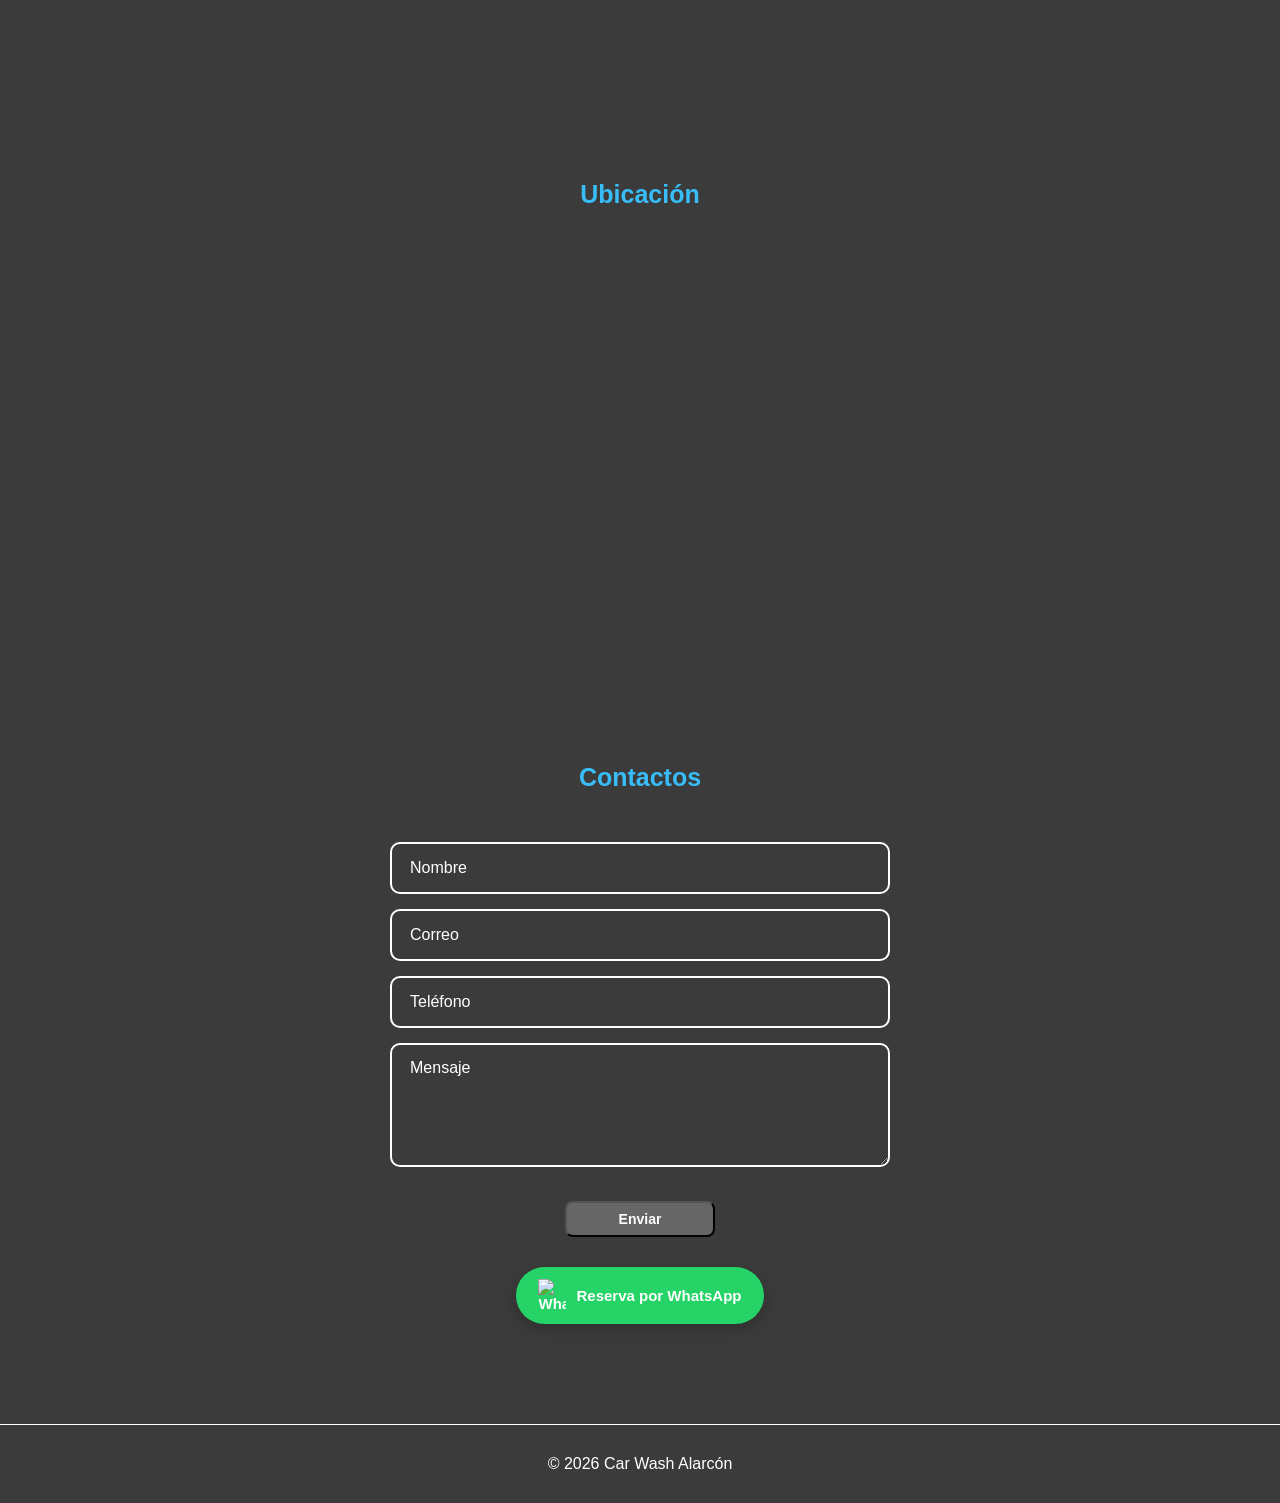
==== commit 97c63bf1: "Update index.html" ====
--- a/index.html
+++ b/index.html
@@ -100,9 +100,9 @@
         <div class="prices">
             <article class="price" data-aos="fade-up">
                 <h3>Lavado Exterior + Interior</h3>
-                <p>Auto Chico — $120 MXN</p>
-                <p>Auto Mediano — $170 MXN</p>
-                <p>Auto Camioneta — $200 MXN</p>
+                <p>Auto Chico — $130 MXN</p>
+                <p>Auto Mediano — $150 MXN y $170 MXN</p>
+                <p>Auto Camioneta — $180 MXN y $200 MXN</p>
             </article>
             <article class="price" data-aos="fade-up" data-aos-delay="200">
                 <h3>Aspirado</h3>
@@ -171,7 +171,7 @@
                 <label for="mensaje">Mensaje</label>
             </div>
             <button type="submit" class="btn">Enviar</button>
-            
+
             <a href="https://wa.me/5216681516491?text=🚗 ¡Hola,%20quiero%20reservar%20una%20cita.%20Gracias.!"
                 target="_blank" class="btn-whatsapp">
                 <img src="https://cdn-icons-png.flaticon.com/512/733/733585.png" alt="WhatsApp">
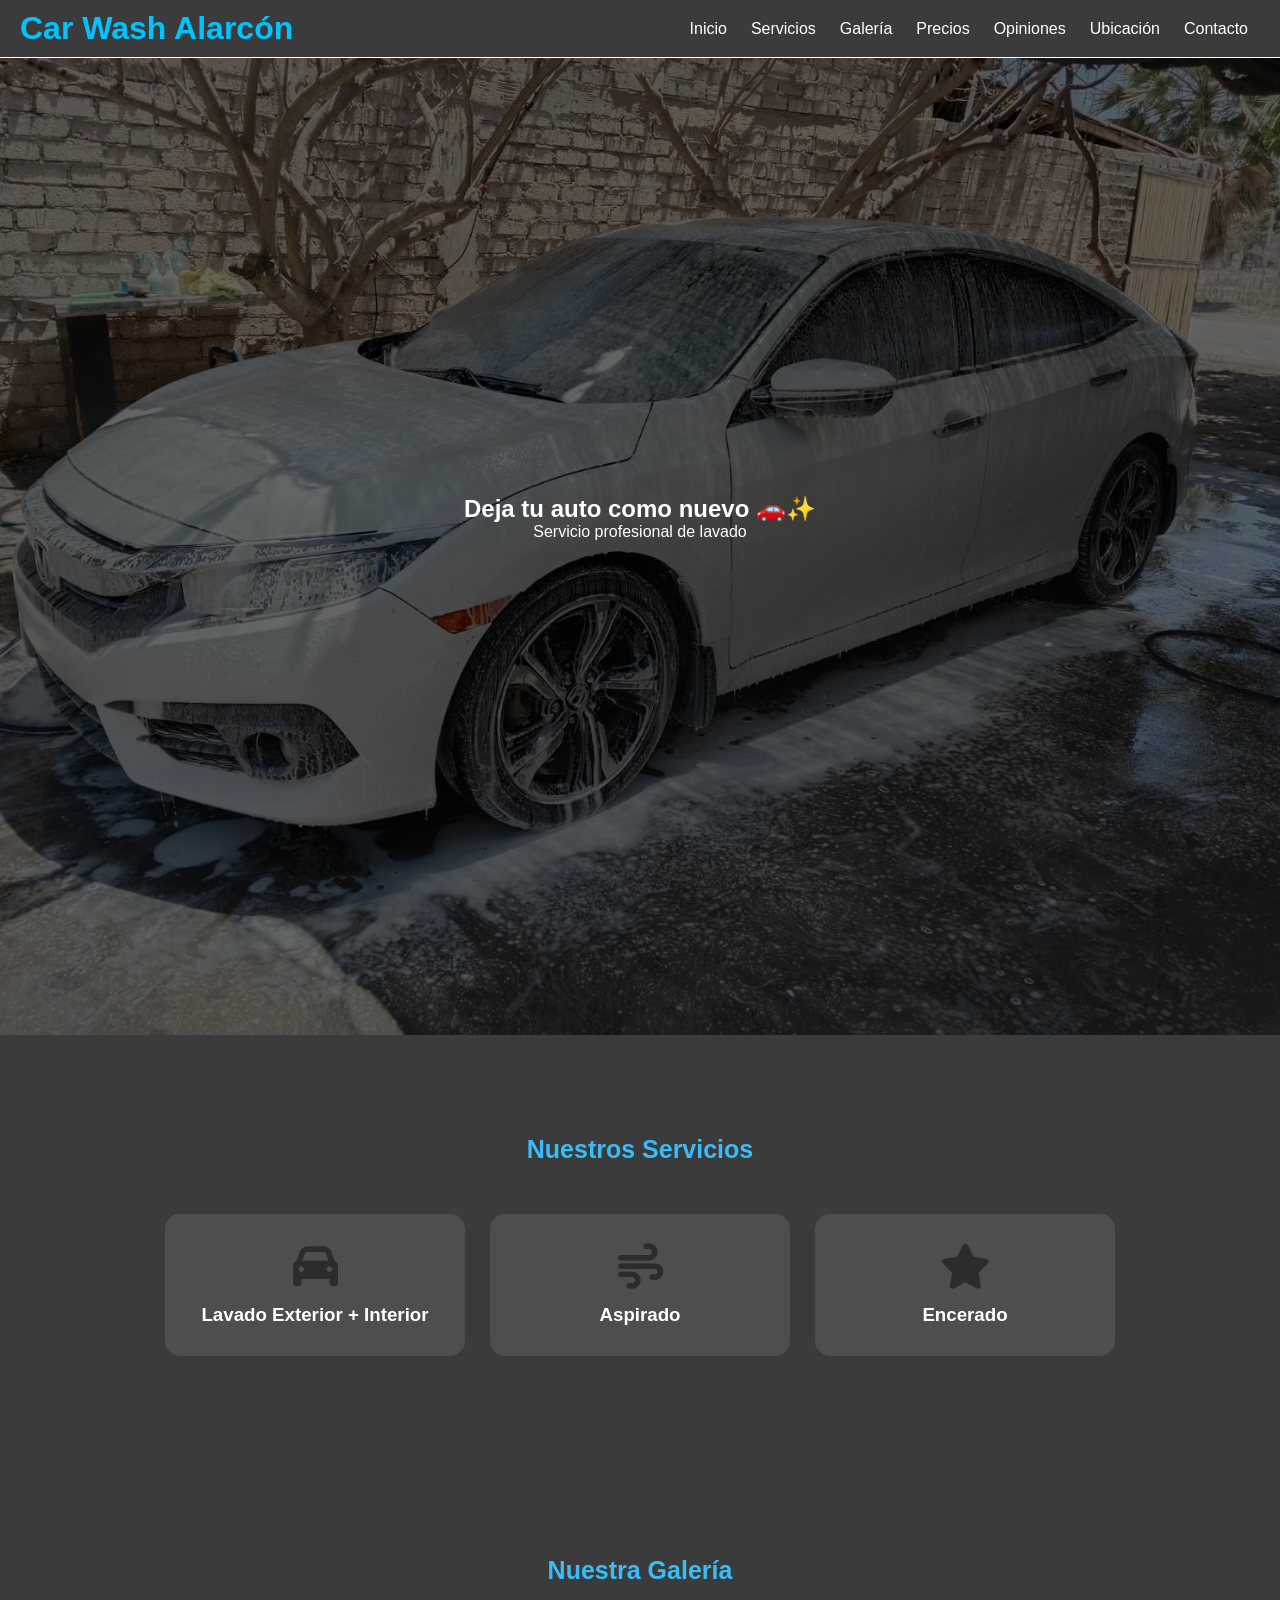
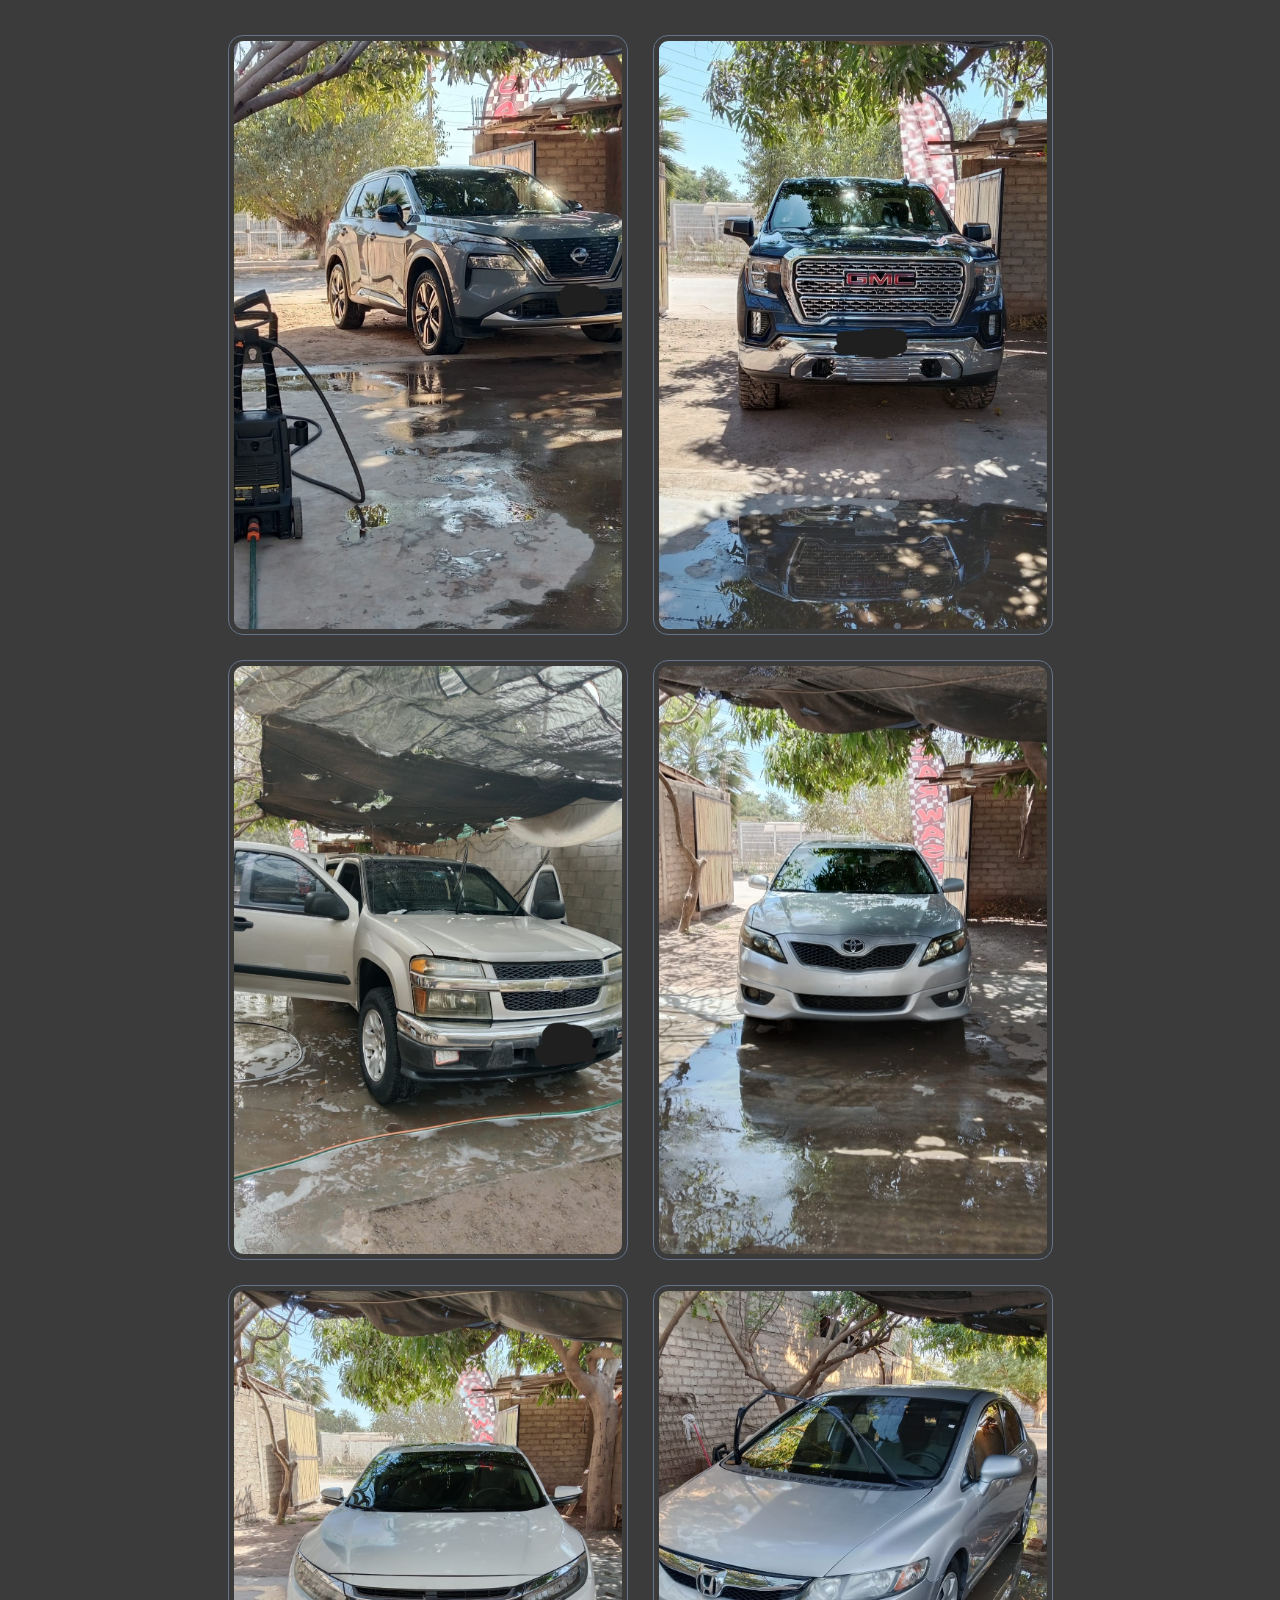
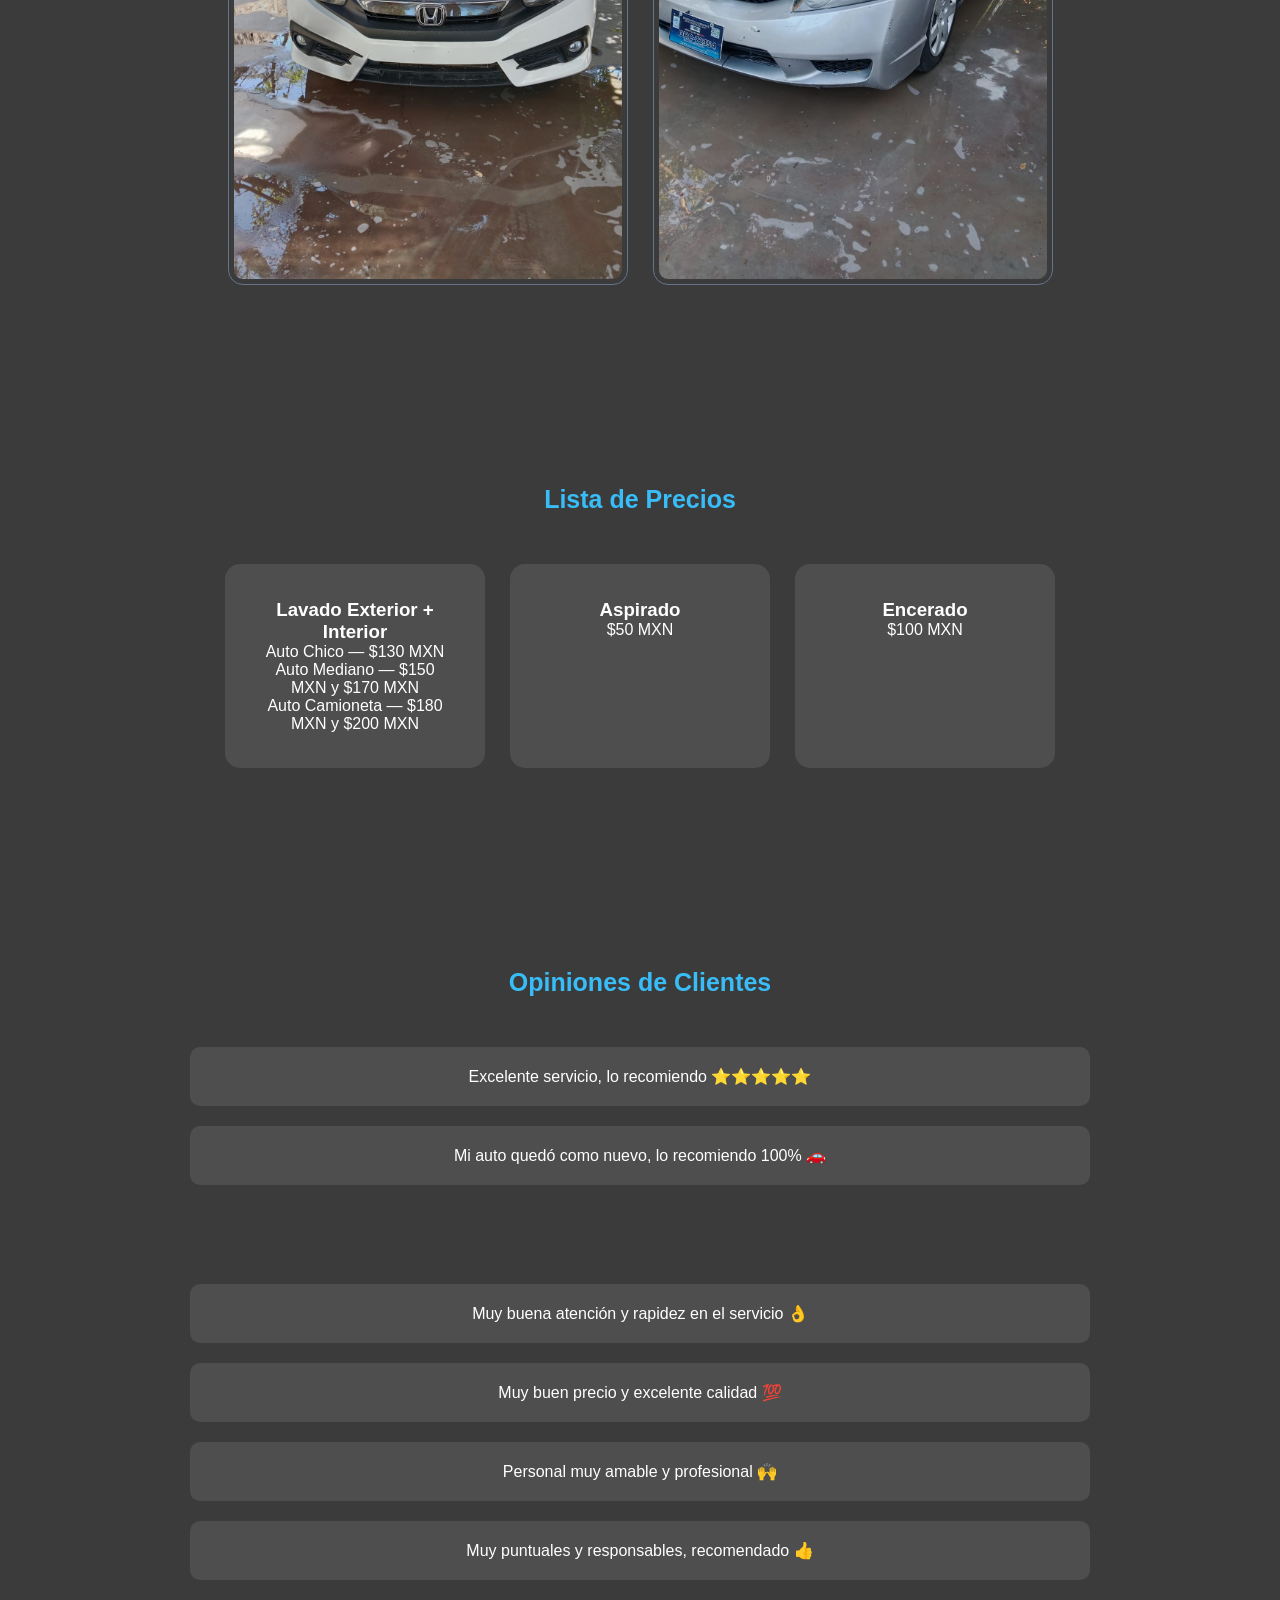
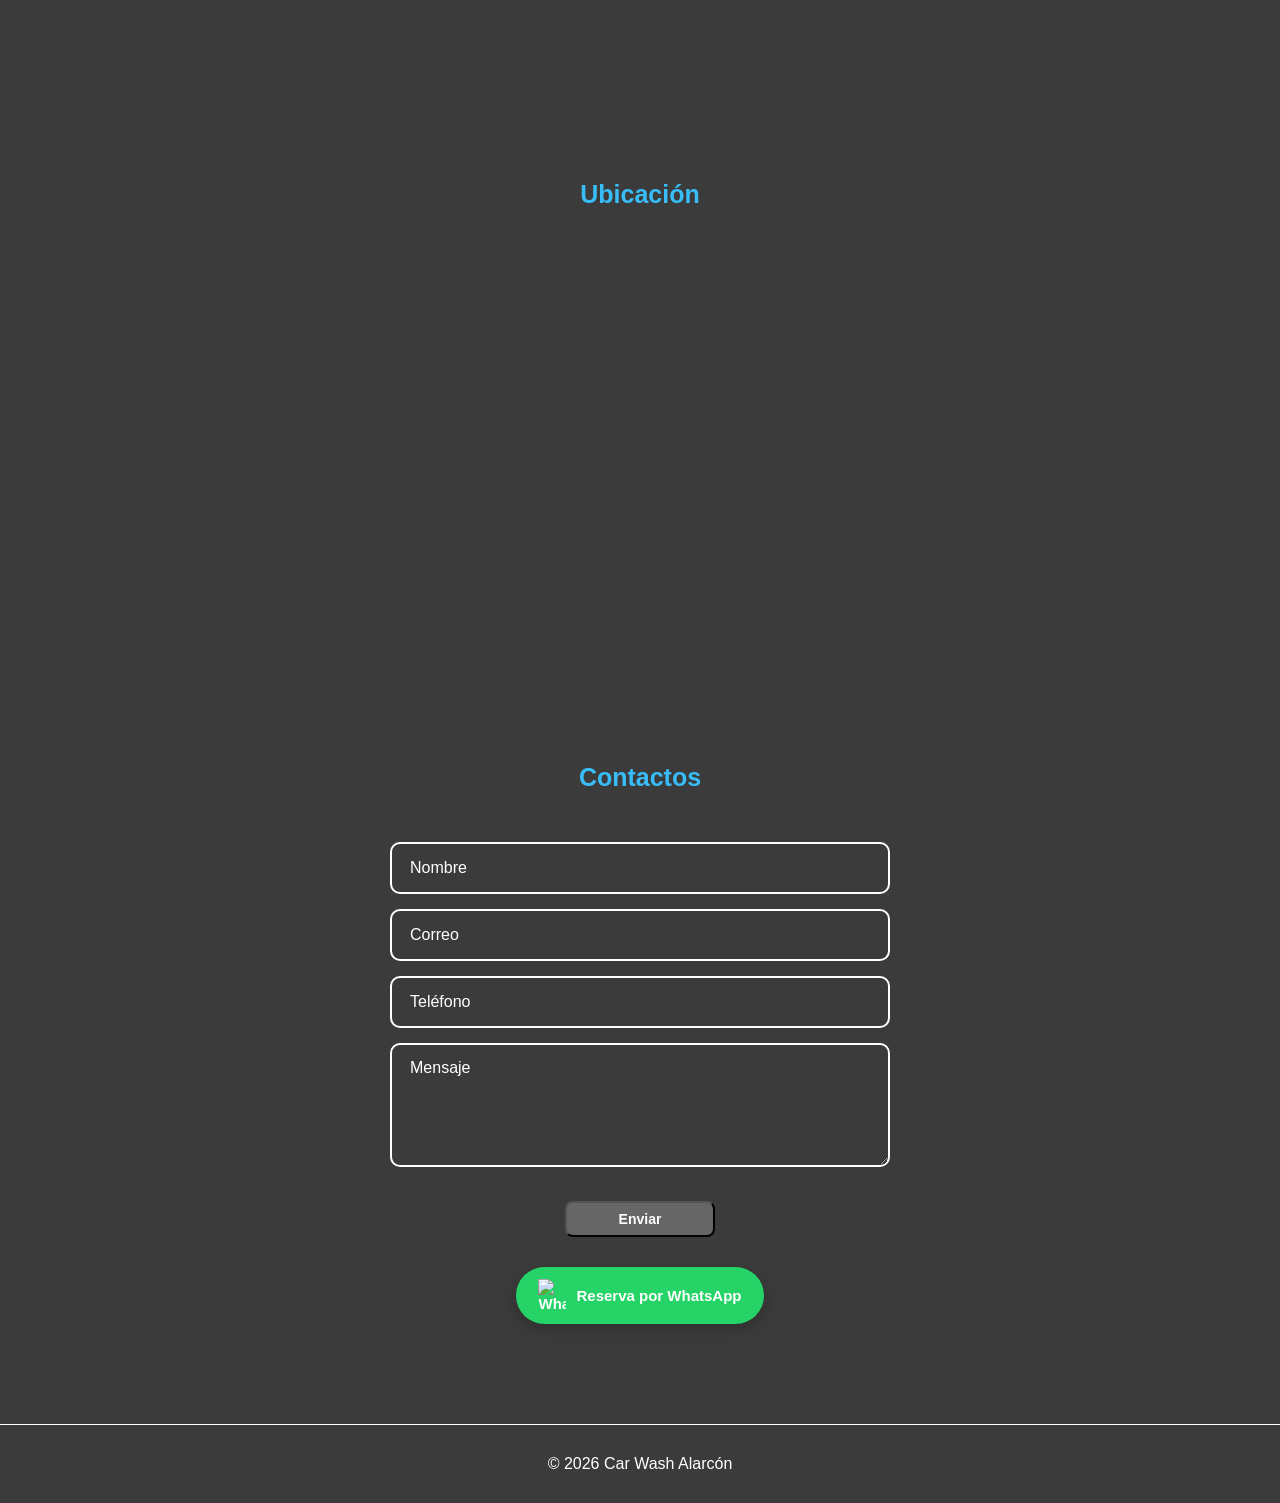
==== commit 926cff19: "Update archivos" ====
--- a/index.html
+++ b/index.html
@@ -90,7 +90,8 @@
             <img src="images/sierra.jpg" data-aos="fade-up" data-aos-delay="200">
             <img src="images/colorado.jpg" data-aos="fade-up" data-aos-delay="400">
             <img src="images/camry.jpg" data-aos="fade-up" data-aos-delay="600">
-            <img src="images/civic-gallery.jpg" data-aos="fade-up" data-aos-delay="800">
+            <img src="images/civic-blanco.jpg" data-aos="fade-up" data-aos-delay="800">
+            <img src="images/civic-gris.jpg" data-aos="fade-up" data-aos-delay="1000">
         </div>
     </section>
 
--- a/css/styles.css
+++ b/css/styles.css
@@ -82,7 +82,7 @@
     justify-content: center;
     align-items: center;
     text-align: center;
-    background: linear-gradient(rgba(0, 0, 0, .6), rgba(0, 0, 0, .6)), url("../images/civic.jpg");
+    background: linear-gradient(rgba(0, 0, 0, .6), rgba(0, 0, 0, .6)), url("../images/civic-blanco_hero.jpg");
     background-size: cover;
     background-repeat: no-repeat;
     background-position: center;
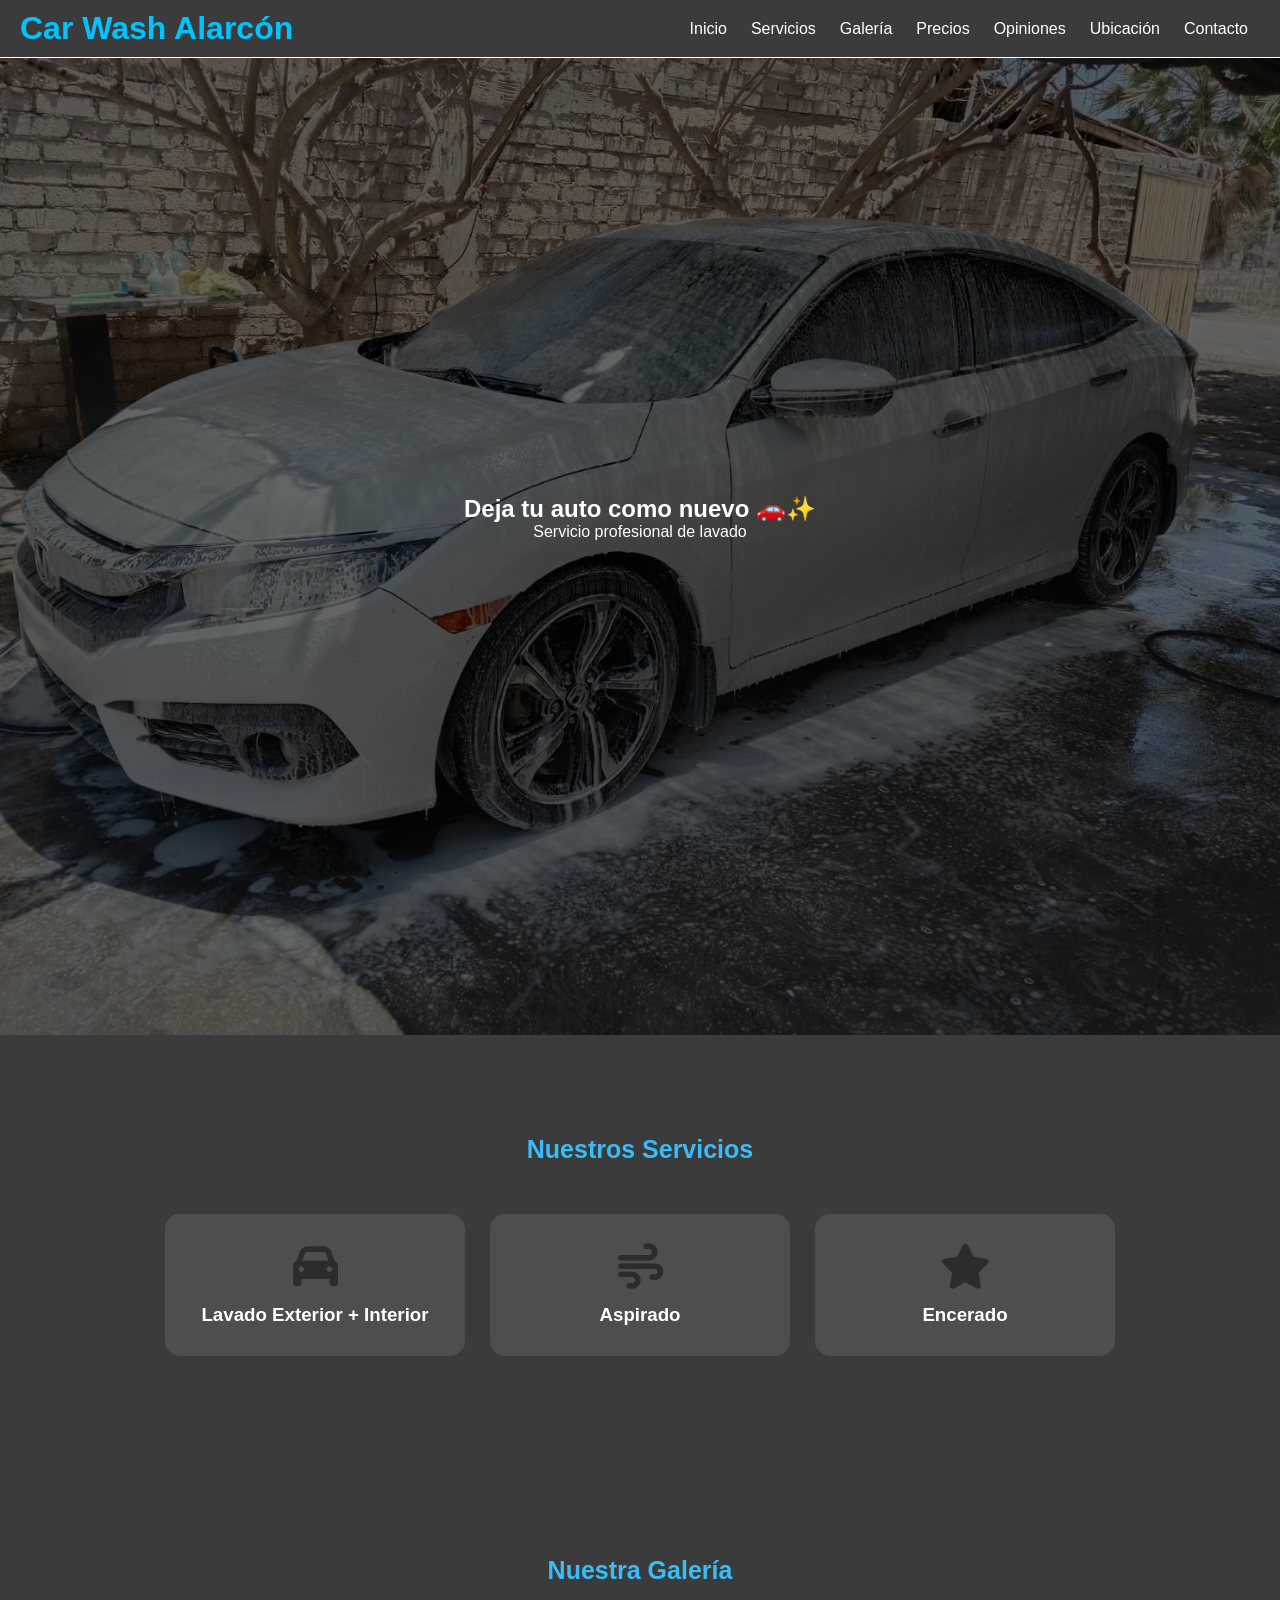
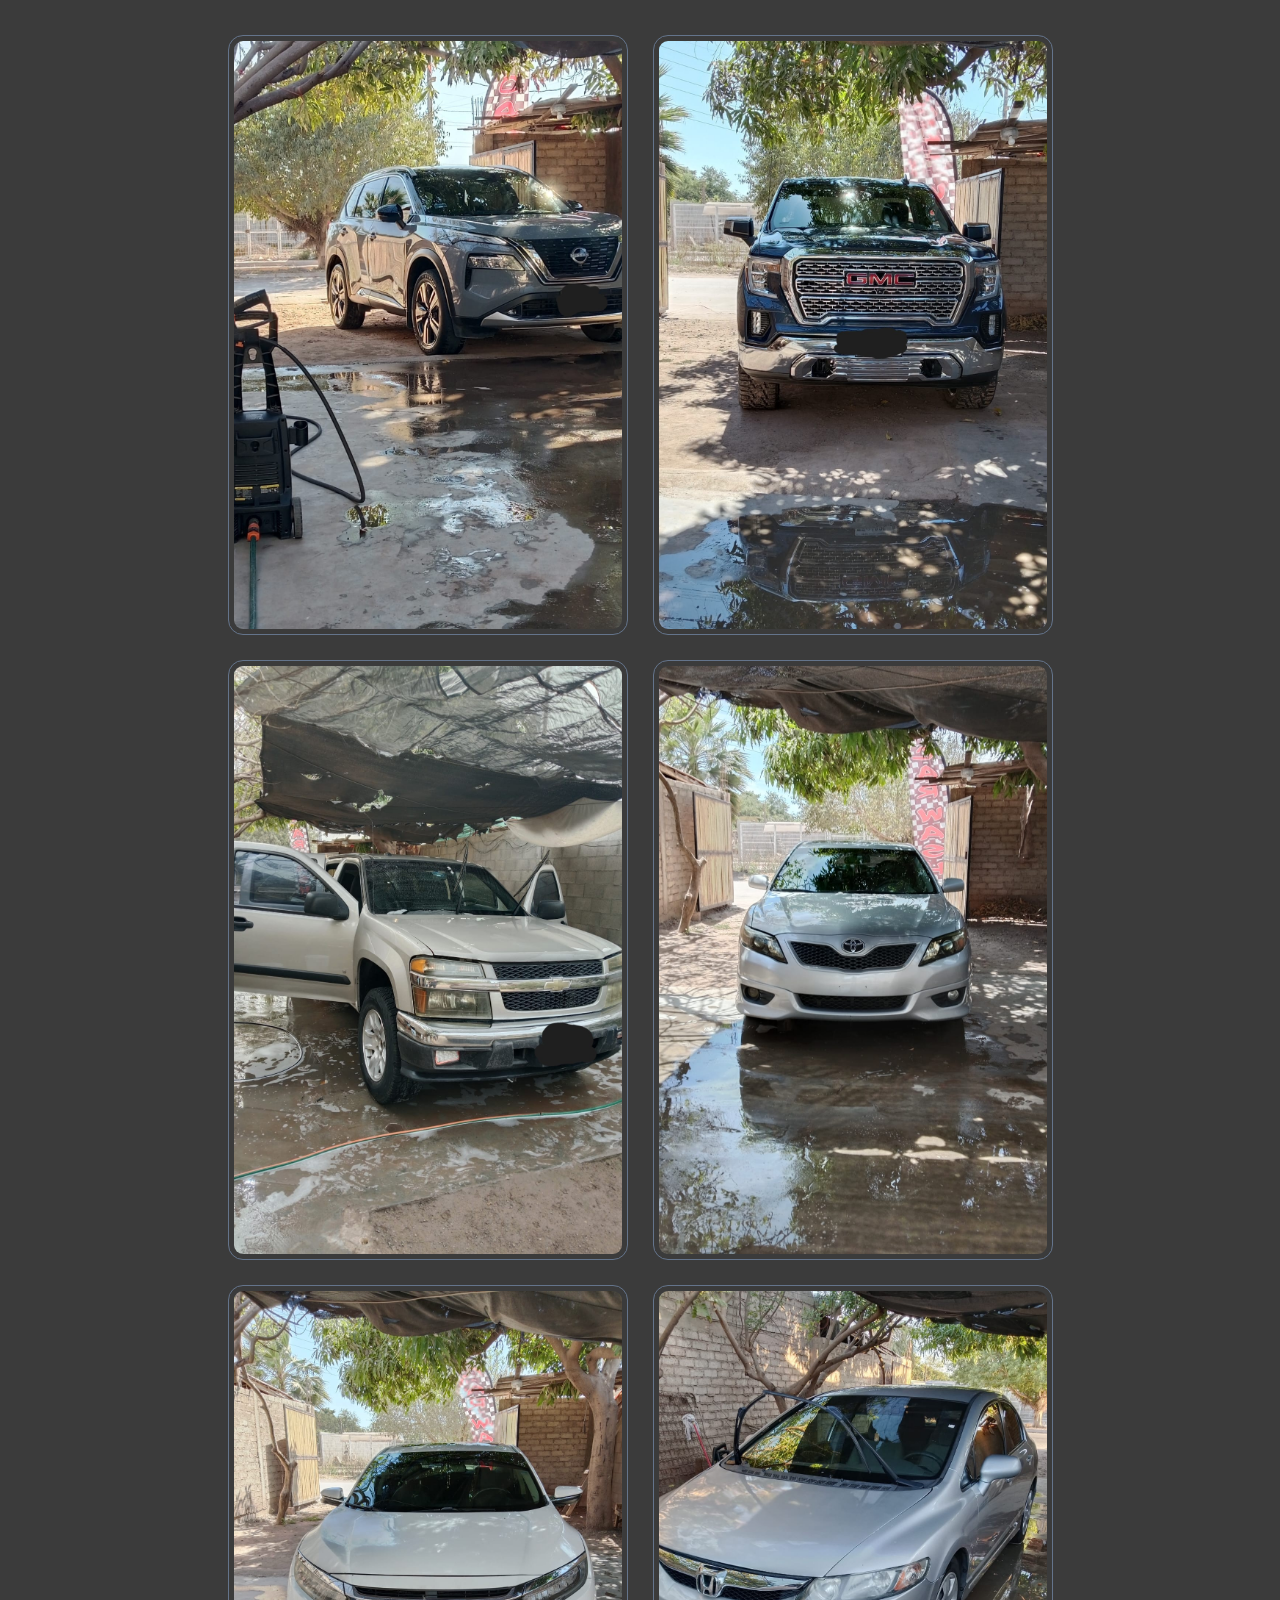
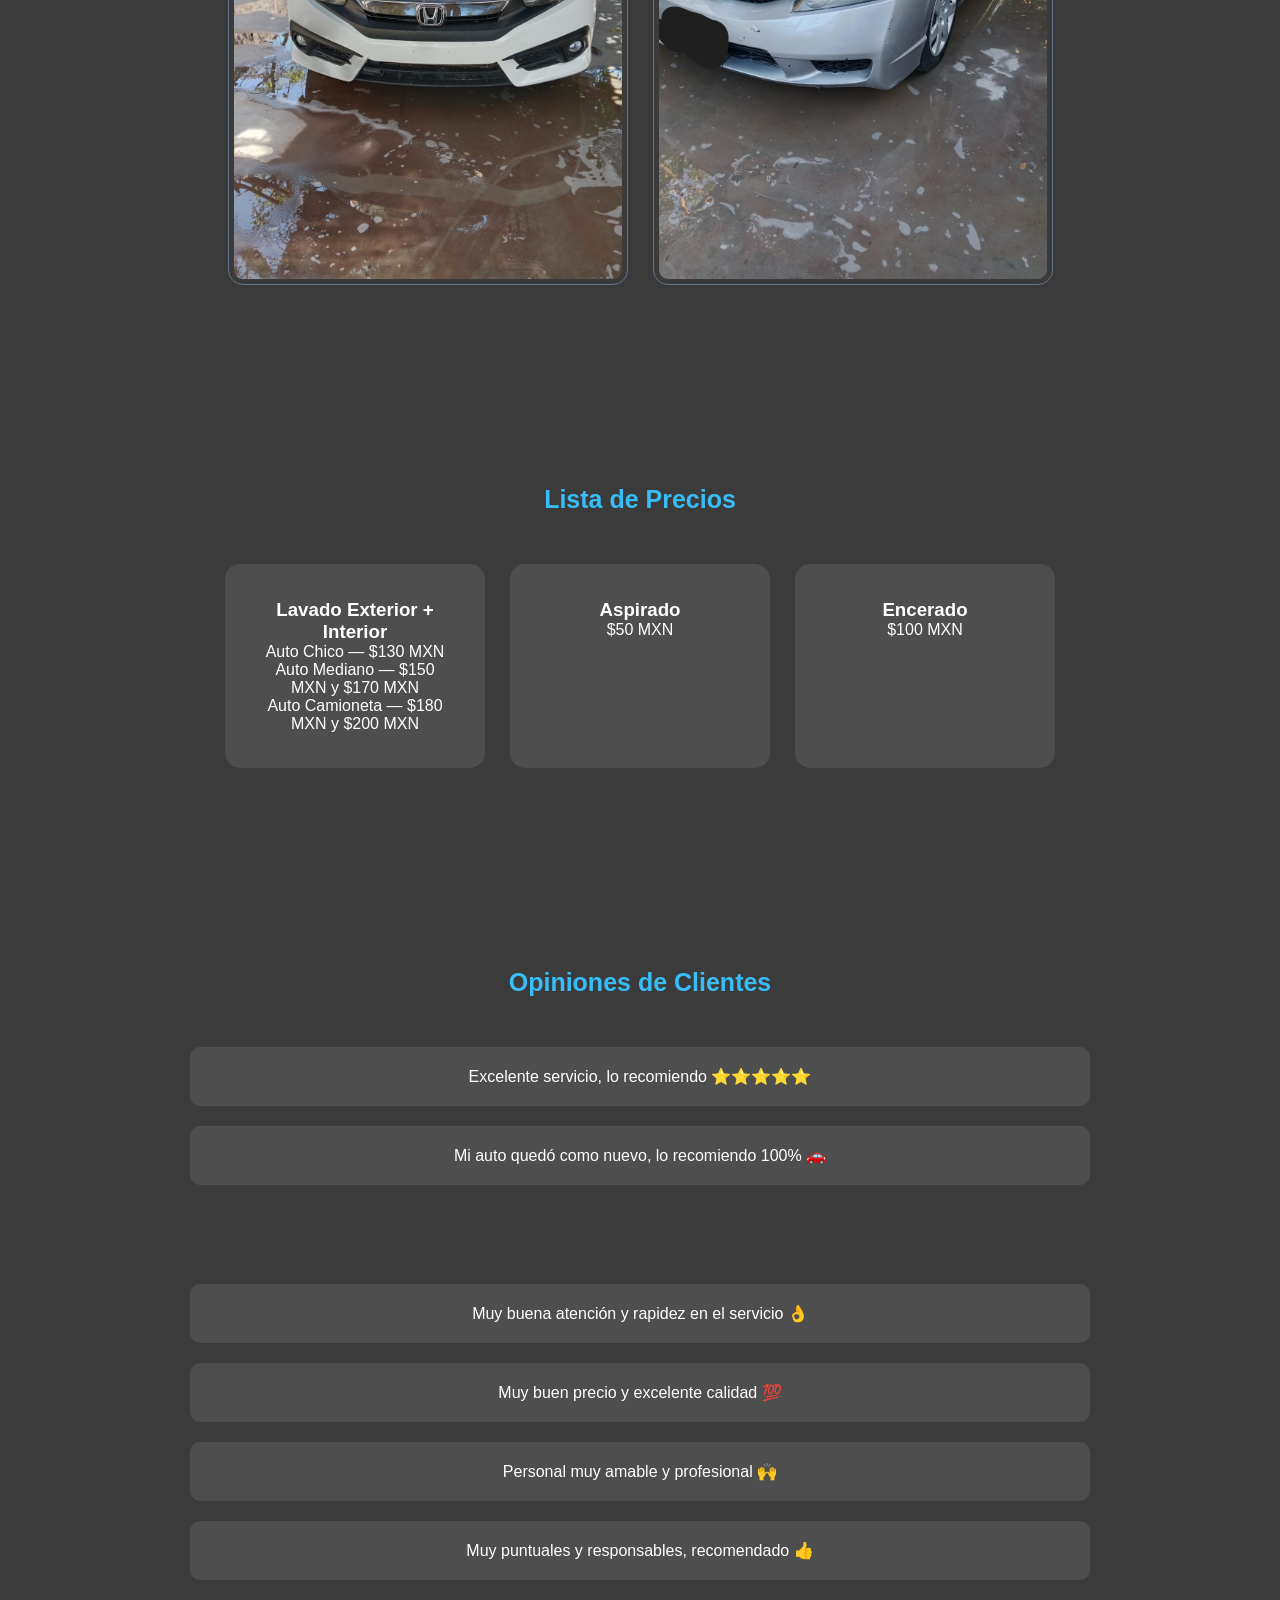
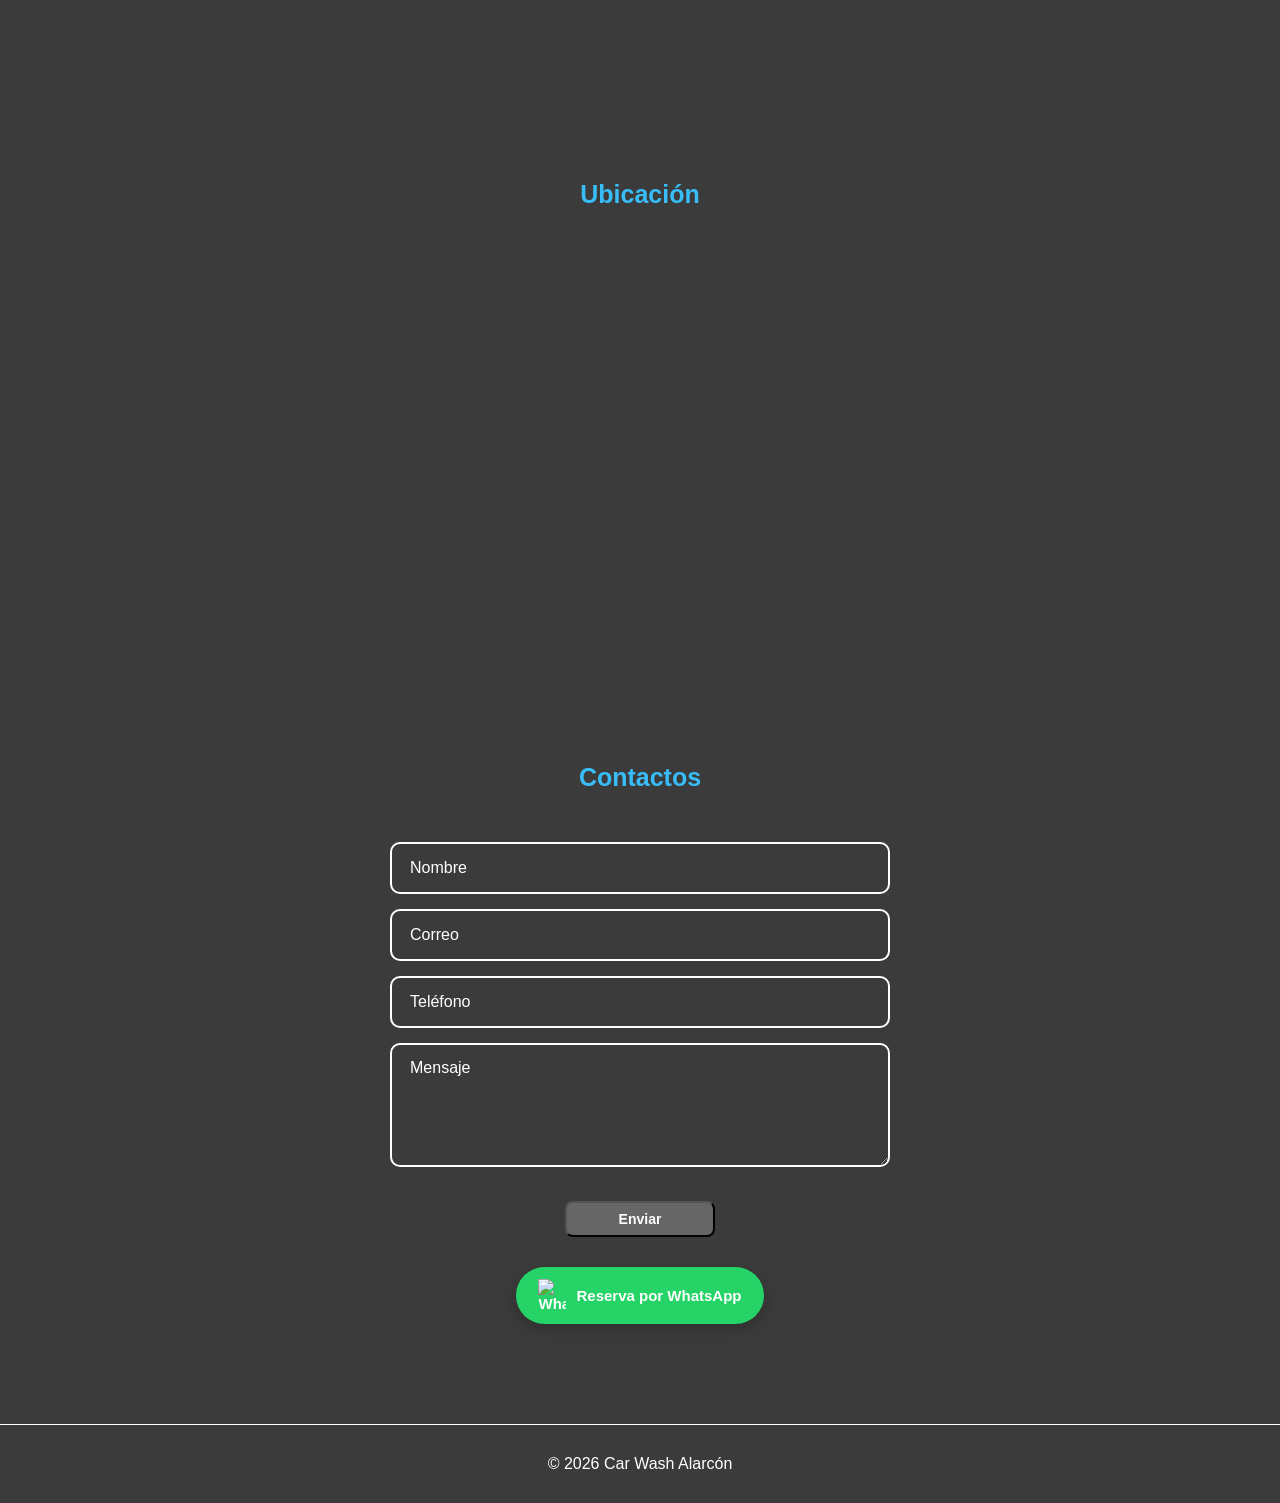
==== commit 16b13e7c: "Update index.html" ====
--- a/index.html
+++ b/index.html
@@ -140,9 +140,9 @@
     <section id="ubicacion">
         <h2 class="titulo-seccion">Ubicación</h2>
         <iframe data-aos="fade-up"
-            src="https://www.google.com/maps/embed?pb=!1m18!1m12!1m3!1d3593.420537593924!2d-108.9880285742777!3d25.756669611468922!2m3!1f0!2f0!3f0!3m2!1i1024!2i768!4f13.1!3m3!1m2!1s0x86ba2f78014fe0d5%3A0xae572ff3fb2d430b!2sBlvrd%20Pedro%20Anaya%201769%2C%2081295%20Los%20Mochis%2C%20Sin.!5e0!3m2!1ses-419!2smx!4v1776450294616!5m2!1ses-419!2smx"
+            src="https://www.google.com/maps/embed?pb=!1m18!1m12!1m3!1d3593.420480180048!2d-108.98904742560266!3d25.7566715088148!2m3!1f0!2f0!3f0!3m2!1i1024!2i768!4f13.1!3m3!1m2!1s0x86ba2f47f3a1b929%3A0x277c2eef9495a038!2sCar%20Wash%20Alarc%C3%B3n!5e0!3m2!1ses-419!2smx!4v1787266046756!5m2!1ses-419!2smx"
             width="600" height="450" style="border:0;" allowfullscreen="" loading="lazy"
-            referrerpolicy="no-referrer-when-downgrade"></iframe>
+            referrerpolicy="strict-origin-when-cross-origin"></iframe>
     </section>
 
     <!-- CONTACTO -->
